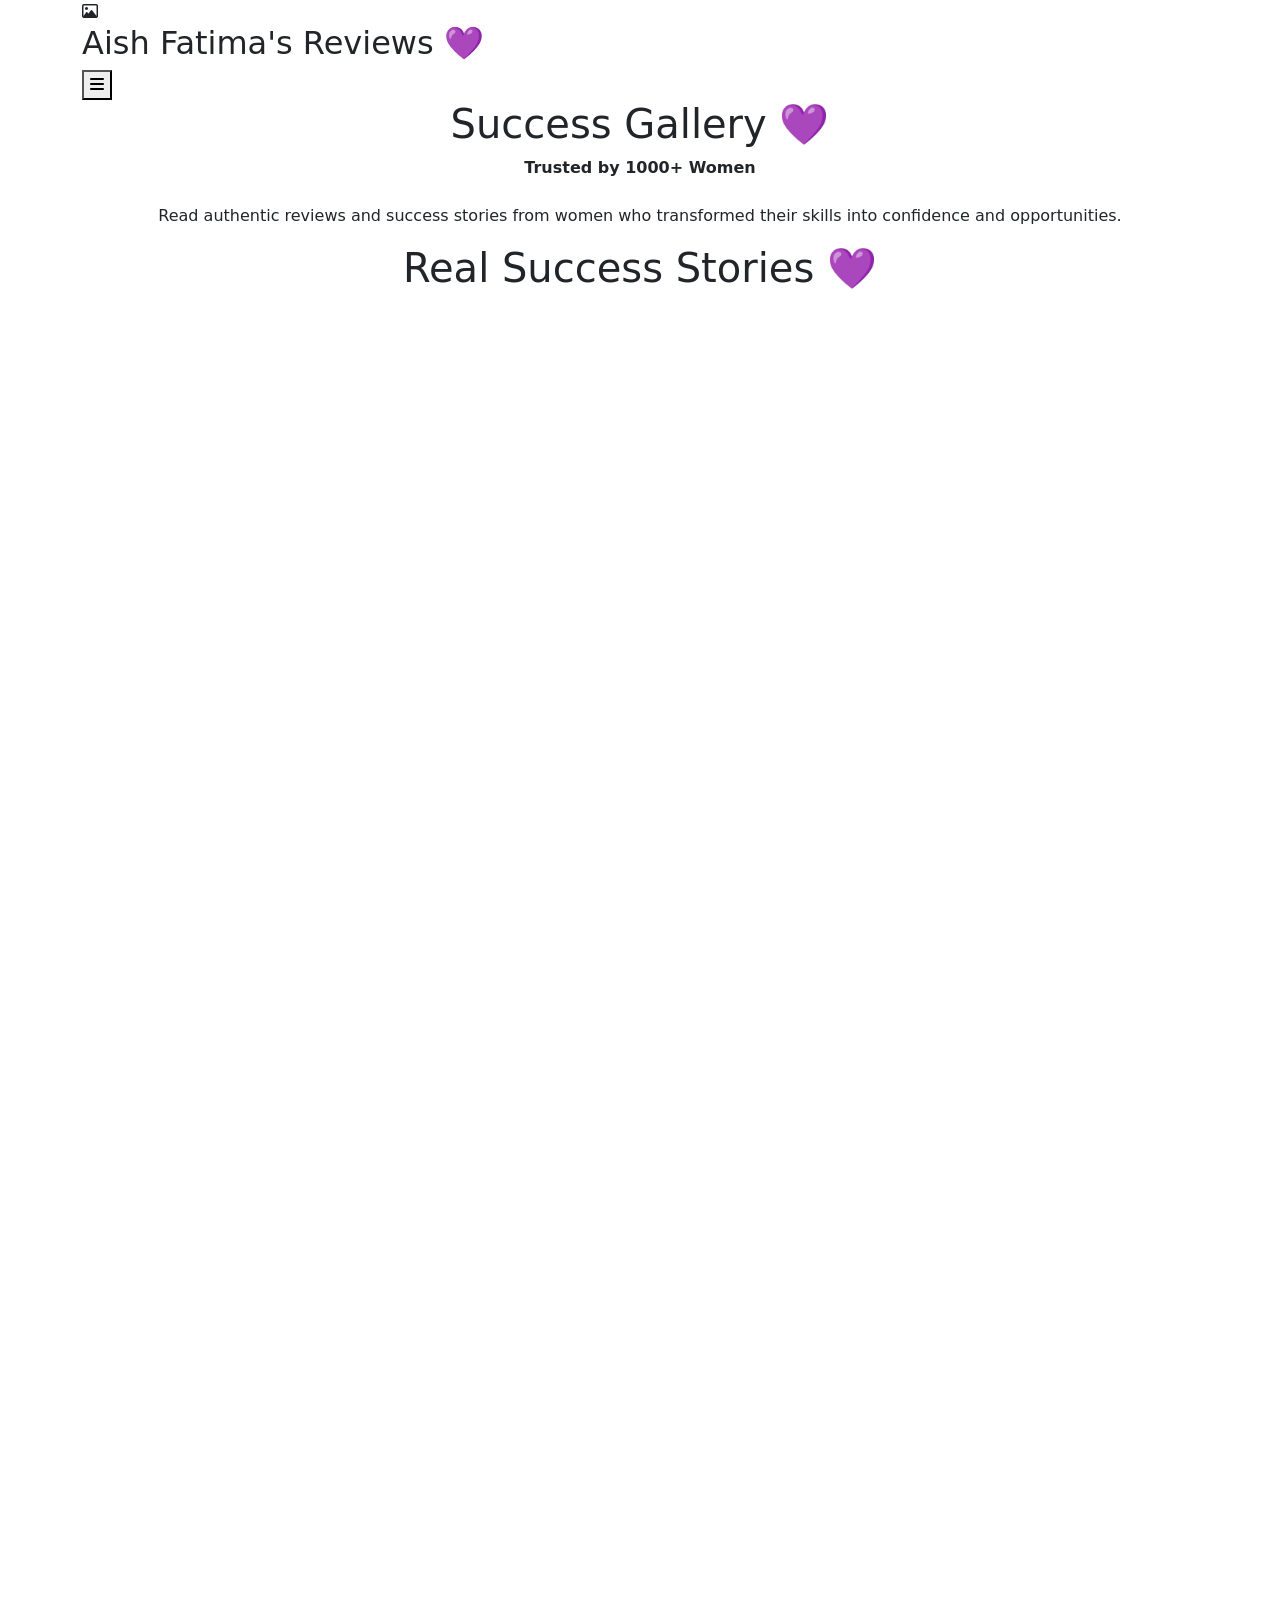
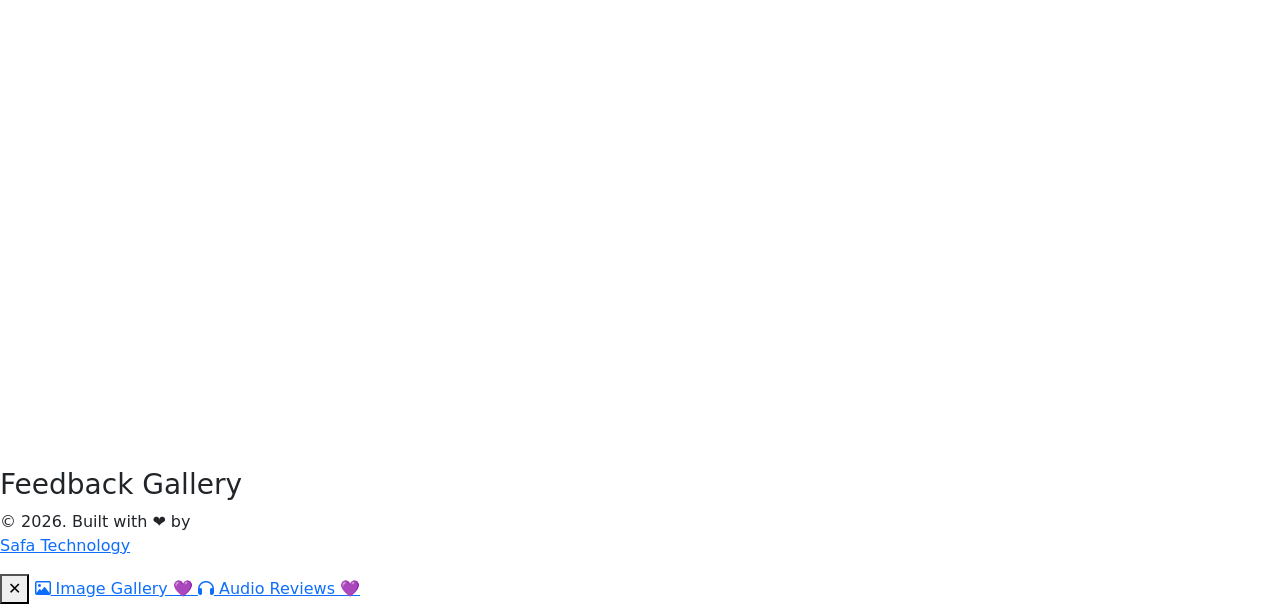
==== index.html @ 88685d84 "Add files via upload" ====
<!DOCTYPE html>
<html lang="en">
<head>
<meta charset="UTF-8">
<meta name="viewport" content="width=device-width, initial-scale=1.0">

<title>Aish Fatima's Reviews</title>

<link href="https://cdn.jsdelivr.net/npm/bootstrap@5.3.3/dist/css/bootstrap.min.css" rel="stylesheet">
<link rel="stylesheet" href="css/style.css">

<link rel="stylesheet"
href="https://cdnjs.cloudflare.com/ajax/libs/font-awesome/6.5.1/css/all.min.css">
</head>

<body>


<!-- Header -->
<nav class="navbar-custom">
    <div class="container">
        <div class="header-wrapper">

            <div class="logo-area">
                <div class="logo-icon">
                    <i class="fa-regular fa-image"></i>
                </div>

                <h2>
                    <span>Aish Fatima's</span> Reviews 💜
                </h2>
            </div>

            <button class="menu-btn" onclick="openMenu()">
                <i class="fa-solid fa-bars"></i>
            </button>

        </div>
    </div>
</nav>

<!-- Hero -->

<section class="hero-section">

    <div class="overlay"></div>

    <!-- Floating Bubbles -->
    <div class="bubbles">
        <span></span><span></span><span></span><span></span><span></span>
    <span></span><span></span><span></span><span></span><span></span>
    <span></span><span></span><span></span><span></span><span></span>
    <span></span><span></span><span></span><span></span><span></span>
    </div>

    <div class="container text-center hero-content">

        <h1 class="animated-title">
            Success Gallery 💜
        </h1>

        <p class="animated-text">
            <b>Trusted by 1000+ Women</b><br><br>

Read authentic reviews and success stories from women who transformed their skills into confidence and opportunities.
        </p>

    </div>

</section>

<!-- Gallery -->

<section class="gallery-section">

    <div class="container">

        <center><b><h1>Real Success Stories 💜</h1></b></center><br><br>

      

        <div class="gallery-grid">

            <!-- Row 1 -->
            <div class="gallery-item"><img src="images/1.jpg" alt=""></div>
            <div class="gallery-item"><img src="images/2.jpg" alt=""></div>
            <div class="gallery-item"><img src="images/3.jpg" alt=""></div>
            <div class="gallery-item"><img src="images/4.jpg" alt=""></div>
            <div class="gallery-item"><img src="images/5.jpg" alt=""></div>

            <!-- Row 2 -->
            <div class="gallery-item"><img src="images/6.jpg" alt=""></div>
            <div class="gallery-item"><img src="images/7.jpg" alt=""></div>
            <div class="gallery-item"><img src="images/8.jpg" alt=""></div>
            <div class="gallery-item"><img src="images/9.jpg" alt=""></div>
            <div class="gallery-item"><img src="images/10.jpg" alt=""></div>

            <!-- Row 3 -->
            <div class="gallery-item"><img src="images/11.jpg" alt=""></div>
            <div class="gallery-item"><img src="images/12.jpg" alt=""></div>
            <div class="gallery-item"><img src="images/13.jpg" alt=""></div>
            <div class="gallery-item"><img src="images/14.jpg" alt=""></div>
            <div class="gallery-item"><img src="images/15.jpg" alt=""></div>
			
			<!-- Row 4 -->
            <div class="gallery-item"><img src="images/16.jpg" alt=""></div>
            <div class="gallery-item"><img src="images/17.jpg" alt=""></div>
            <div class="gallery-item"><img src="images/18.jpg" alt=""></div>
            <div class="gallery-item"><img src="images/19.jpg" alt=""></div>
            <div class="gallery-item"><img src="images/20.jpg" alt=""></div>
			
			<!-- Row 5 -->
            <div class="gallery-item"><img src="images/21.jpg" alt=""></div>
            <div class="gallery-item"><img src="images/22.jpg" alt=""></div>
            <div class="gallery-item"><img src="images/23.jpg" alt=""></div>
            <div class="gallery-item"><img src="images/24.jpg" alt=""></div>
            <div class="gallery-item"><img src="images/25.jpg" alt=""></div>
			
			<!-- Row 6 -->
            <div class="gallery-item"><img src="images/26.jpg" alt=""></div>
            <div class="gallery-item"><img src="images/27.jpg" alt=""></div>
            <div class="gallery-item"><img src="images/28.jpg" alt=""></div>
            <div class="gallery-item"><img src="images/29.jpg" alt=""></div>
            <div class="gallery-item"><img src="images/30.jpg" alt=""></div>
			
			<!-- Row 7 -->
            <div class="gallery-item"><img src="images/31.jpg" alt=""></div>
            <div class="gallery-item"><img src="images/32.jpg" alt=""></div>
            <div class="gallery-item"><img src="images/33.jpg" alt=""></div>
            <div class="gallery-item"><img src="images/34.jpg" alt=""></div>
            <div class="gallery-item"><img src="images/35.jpg" alt=""></div>
			
			<!-- Row 8 -->
            <div class="gallery-item"><img src="images/36.jpg" alt=""></div>
            <div class="gallery-item"><img src="images/37.jpg" alt=""></div>
            <div class="gallery-item"><img src="images/38.jpg" alt=""></div>
            <div class="gallery-item"><img src="images/39.jpg" alt=""></div>
            <div class="gallery-item"><img src="images/40.jpg" alt=""></div>
			
			<!-- Row 9 -->
            <div class="gallery-item"><img src="images/41.jpg" alt=""></div>
            <div class="gallery-item"><img src="images/42.jpg" alt=""></div>
            <div class="gallery-item"><img src="images/43.jpg" alt=""></div>
            <div class="gallery-item"><img src="images/44.jpg" alt=""></div>
            <div class="gallery-item"><img src="images/45.jpg" alt=""></div>
			
			<!-- Row 10 -->
            <div class="gallery-item"><img src="images/46.jpg" alt=""></div>
            <div class="gallery-item"><img src="images/47.jpg" alt=""></div>
            <div class="gallery-item"><img src="images/48.jpg" alt=""></div>
            <div class="gallery-item"><img src="images/49.jpg" alt=""></div>
            <div class="gallery-item"><img src="images/50.jpg" alt=""></div>
			
			<!-- Row 11 -->
<div class="gallery-item"><img src="images/51.jpg" alt=""></div>
<div class="gallery-item"><img src="images/52.jpg" alt=""></div>
<div class="gallery-item"><img src="images/53.jpg" alt=""></div>
<div class="gallery-item"><img src="images/54.jpg" alt=""></div>
<div class="gallery-item"><img src="images/55.jpg" alt=""></div>

<!-- Row 12 -->
<div class="gallery-item"><img src="images/56.jpg" alt=""></div>
<div class="gallery-item"><img src="images/57.jpg" alt=""></div>
<div class="gallery-item"><img src="images/58.jpg" alt=""></div>
<div class="gallery-item"><img src="images/59.jpg" alt=""></div>
<div class="gallery-item"><img src="images/60.jpg" alt=""></div>

<!-- Row 13 -->
<div class="gallery-item"><img src="images/61.jpg" alt=""></div>
<div class="gallery-item"><img src="images/62.jpg" alt=""></div>
<div class="gallery-item"><img src="images/63.jpg" alt=""></div>
<div class="gallery-item"><img src="images/64.jpg" alt=""></div>
<div class="gallery-item"><img src="images/65.jpg" alt=""></div>
<!-- Row 14 -->
<div class="gallery-item"><img src="images/66.jpg" alt=""></div>
<div class="gallery-item"><img src="images/67.jpg" alt=""></div>
<div class="gallery-item"><img src="images/68.jpg" alt=""></div>
<div class="gallery-item"><img src="images/69.jpg" alt=""></div>
<div class="gallery-item"><img src="images/70.jpg" alt=""></div>

<!-- Row 15 -->
<div class="gallery-item"><img src="images/71.jpg" alt=""></div>
<div class="gallery-item"><img src="images/72.jpg" alt=""></div>
<div class="gallery-item"><img src="images/73.jpg" alt=""></div>
<div class="gallery-item"><img src="images/74.jpg" alt=""></div>
<div class="gallery-item"><img src="images/75.jpg" alt=""></div>

<!-- Row 16 -->
<div class="gallery-item"><img src="images/76.jpg" alt=""></div>
<div class="gallery-item"><img src="images/77.jpg" alt=""></div>
<div class="gallery-item"><img src="images/78.jpg" alt=""></div>
<div class="gallery-item"><img src="images/79.jpg" alt=""></div>
<div class="gallery-item"><img src="images/80.jpg" alt=""></div>

<!-- Row 17 -->
<div class="gallery-item"><img src="images/81.jpg" alt=""></div>
<div class="gallery-item"><img src="images/82.jpg" alt=""></div>
<div class="gallery-item"><img src="images/83.jpg" alt=""></div>
<div class="gallery-item"><img src="images/84.jpg" alt=""></div>
<div class="gallery-item"><img src="images/85.jpg" alt=""></div>

<!-- Row 18 -->
<div class="gallery-item"><img src="images/86.jpg" alt=""></div>
<div class="gallery-item"><img src="images/87.jpg" alt=""></div>
<div class="gallery-item"><img src="images/88.jpg" alt=""></div>
<div class="gallery-item"><img src="images/89.jpg" alt=""></div>
<div class="gallery-item"><img src="images/90.jpg" alt=""></div>

<!-- Row 19 -->
<div class="gallery-item"><img src="images/91.jpg" alt=""></div>
<div class="gallery-item"><img src="images/92.jpg" alt=""></div>
<div class="gallery-item"><img src="images/93.jpg" alt=""></div>
<div class="gallery-item"><img src="images/94.jpg" alt=""></div>
<div class="gallery-item"><img src="images/95.jpg" alt=""></div>

<!-- Row 20 -->
<div class="gallery-item"><img src="images/96.jpg" alt=""></div>
<div class="gallery-item"><img src="images/97.jpg" alt=""></div>
<div class="gallery-item"><img src="images/98.jpg" alt=""></div>
<div class="gallery-item"><img src="images/99.jpg" alt=""></div>
<div class="gallery-item"><img src="images/100.jpg" alt=""></div>
<!-- Row 21 -->
<div class="gallery-item"><img src="images/101.jpg" alt=""></div>
<div class="gallery-item"><img src="images/102.jpg" alt=""></div>
<div class="gallery-item"><img src="images/103.jpg" alt=""></div>
<div class="gallery-item"><img src="images/104.jpg" alt=""></div>
<div class="gallery-item"><img src="images/105.jpg" alt=""></div>

<!-- Row 22 -->
<div class="gallery-item"><img src="images/106.jpg" alt=""></div>
<div class="gallery-item"><img src="images/107.jpg" alt=""></div>
<div class="gallery-item"><img src="images/108.jpg" alt=""></div>
<div class="gallery-item"><img src="images/109.jpg" alt=""></div>
<div class="gallery-item"><img src="images/110.jpg" alt=""></div>

<!-- Row 23 -->
<div class="gallery-item"><img src="images/111.jpg" alt=""></div>
<div class="gallery-item"><img src="images/112.jpg" alt=""></div>
<div class="gallery-item"><img src="images/113.jpg" alt=""></div>
<div class="gallery-item"><img src="images/114.jpg" alt=""></div>
<div class="gallery-item"><img src="images/115.jpg" alt=""></div>

<!-- Row 24 -->
<div class="gallery-item"><img src="images/116.jpg" alt=""></div>
<div class="gallery-item"><img src="images/117.jpg" alt=""></div>
<div class="gallery-item"><img src="images/118.jpg" alt=""></div>
<div class="gallery-item"><img src="images/119.jpg" alt=""></div>
<div class="gallery-item"><img src="images/120.jpg" alt=""></div>

<!-- Row 25 -->
<div class="gallery-item"><img src="images/121.jpg" alt=""></div>
<div class="gallery-item"><img src="images/122.jpg" alt=""></div>
<div class="gallery-item"><img src="images/123.jpg" alt=""></div>
<div class="gallery-item"><img src="images/124.jpg" alt=""></div>
<div class="gallery-item"><img src="images/125.jpg" alt=""></div>

<!-- Row 26 -->
<div class="gallery-item"><img src="images/126.jpg" alt=""></div>
<div class="gallery-item"><img src="images/127.jpg" alt=""></div>
<div class="gallery-item"><img src="images/128.jpg" alt=""></div>
<div class="gallery-item"><img src="images/129.jpg" alt=""></div>
<div class="gallery-item"><img src="images/130.jpg" alt=""></div>

<!-- Row 27 -->
<div class="gallery-item"><img src="images/131.jpg" alt=""></div>
<div class="gallery-item"><img src="images/132.jpg" alt=""></div>
<div class="gallery-item"><img src="images/133.jpg" alt=""></div>
<div class="gallery-item"><img src="images/134.jpg" alt=""></div>
<div class="gallery-item"><img src="images/135.jpg" alt=""></div>

<!-- Row 28 -->
<div class="gallery-item"><img src="images/136.jpg" alt=""></div>
<div class="gallery-item"><img src="images/137.jpg" alt=""></div>
<div class="gallery-item"><img src="images/138.jpg" alt=""></div>
<div class="gallery-item"><img src="images/139.jpg" alt=""></div>
<div class="gallery-item"><img src="images/140.jpg" alt=""></div>

<!-- Row 29 -->
<div class="gallery-item"><img src="images/141.jpg" alt=""></div>
<div class="gallery-item"><img src="images/142.jpg" alt=""></div>
<div class="gallery-item"><img src="images/143.jpg" alt=""></div>
<div class="gallery-item"><img src="images/144.jpg" alt=""></div>
<div class="gallery-item"><img src="images/145.jpg" alt=""></div>

<!-- Row 30 -->
<div class="gallery-item"><img src="images/146.jpg" alt=""></div>
<div class="gallery-item"><img src="images/147.jpg" alt=""></div>
<div class="gallery-item"><img src="images/148.jpg" alt=""></div>
<div class="gallery-item"><img src="images/149.jpg" alt=""></div>
<div class="gallery-item"><img src="images/150.jpg" alt=""></div>
<!-- Row 31 -->
<div class="gallery-item"><img src="images/151.jpg" alt=""></div>
<div class="gallery-item"><img src="images/152.jpg" alt=""></div>
<div class="gallery-item"><img src="images/153.jpg" alt=""></div>
<div class="gallery-item"><img src="images/154.jpg" alt=""></div>
<div class="gallery-item"><img src="images/155.jpg" alt=""></div>

<!-- Row 32 -->
<div class="gallery-item"><img src="images/156.jpg" alt=""></div>
<div class="gallery-item"><img src="images/157.jpg" alt=""></div>
<div class="gallery-item"><img src="images/158.jpg" alt=""></div>
<div class="gallery-item"><img src="images/159.jpg" alt=""></div>
<div class="gallery-item"><img src="images/160.jpg" alt=""></div>

<!-- Row 33 -->
<div class="gallery-item"><img src="images/161.jpg" alt=""></div>
<div class="gallery-item"><img src="images/162.jpg" alt=""></div>
<div class="gallery-item"><img src="images/163.jpg" alt=""></div>
<div class="gallery-item"><img src="images/164.jpg" alt=""></div>
<div class="gallery-item"><img src="images/165.jpg" alt=""></div>

<!-- Row 34 -->
<div class="gallery-item"><img src="images/166.jpg" alt=""></div>
<div class="gallery-item"><img src="images/167.jpg" alt=""></div>
<div class="gallery-item"><img src="images/168.jpg" alt=""></div>
<div class="gallery-item"><img src="images/169.jpg" alt=""></div>
<div class="gallery-item"><img src="images/170.jpg" alt=""></div>

<!-- Row 35 -->
<div class="gallery-item"><img src="images/171.jpg" alt=""></div>
<div class="gallery-item"><img src="images/172.jpg" alt=""></div>
<div class="gallery-item"><img src="images/173.jpg" alt=""></div>
<div class="gallery-item"><img src="images/174.jpg" alt=""></div>
<div class="gallery-item"><img src="images/175.jpg" alt=""></div>

<!-- Row 36 -->
<div class="gallery-item"><img src="images/176.jpg" alt=""></div>
<div class="gallery-item"><img src="images/177.jpg" alt=""></div>
<div class="gallery-item"><img src="images/178.jpg" alt=""></div>
<div class="gallery-item"><img src="images/179.jpg" alt=""></div>
<div class="gallery-item"><img src="images/180.jpg" alt=""></div>

<!-- Row 37 -->
<div class="gallery-item"><img src="images/181.jpg" alt=""></div>
<div class="gallery-item"><img src="images/182.jpg" alt=""></div>
<div class="gallery-item"><img src="images/183.jpg" alt=""></div>
<div class="gallery-item"><img src="images/184.jpg" alt=""></div>
<div class="gallery-item"><img src="images/185.jpg" alt=""></div>

<!-- Row 38 -->
<div class="gallery-item"><img src="images/186.jpg" alt=""></div>
<div class="gallery-item"><img src="images/187.jpg" alt=""></div>
<div class="gallery-item"><img src="images/188.jpg" alt=""></div>
<div class="gallery-item"><img src="images/189.jpg" alt=""></div>
<div class="gallery-item"><img src="images/190.jpg" alt=""></div>

<!-- Row 39 -->
<div class="gallery-item"><img src="images/191.jpg" alt=""></div>
<div class="gallery-item"><img src="images/192.jpg" alt=""></div>
<div class="gallery-item"><img src="images/193.jpg" alt=""></div>
<div class="gallery-item"><img src="images/194.jpg" alt=""></div>
<div class="gallery-item"><img src="images/195.jpg" alt=""></div>

<!-- Row 40 -->
<div class="gallery-item"><img src="images/196.jpg" alt=""></div>
<div class="gallery-item"><img src="images/197.jpg" alt=""></div>
<div class="gallery-item"><img src="images/198.jpg" alt=""></div>
<div class="gallery-item"><img src="images/199.jpg" alt=""></div>
<div class="gallery-item"><img src="images/200.jpg" alt=""></div>
<!-- Row 41 -->
<div class="gallery-item"><img src="images/201.jpg" alt=""></div>
<div class="gallery-item"><img src="images/1.jpg" alt=""></div>
<div class="gallery-item"><img src="images/2.jpg" alt=""></div>
<div class="gallery-item"><img src="images/3.jpg" alt=""></div>
<div class="gallery-item"><img src="images/4.jpg" alt=""></div>

        </div>

    </div>

</section>

<footer class="footer">

<h3>
<span>Feedback</span> Gallery
</h3>

<p>
© 2026. Built with <span class="purple-heart">❤</span> by<br>
<a href="#">Safa Technology</a>
</p>

</footer>

<!-- Sidebar -->

<div class="sidebar" id="sidebar">

<button class="close-btn" onclick="closeMenu()">
✕
</button>

<a href="index.html">
<i class="fa-regular fa-image"></i>
Image Gallery 💜
</a>

<a href="audio-reviews.html">
<i class="fa-solid fa-headphones"></i>
Audio Reviews 💜
</a>

</div>

<script src="js/script.js"></script>

</body>
</html>
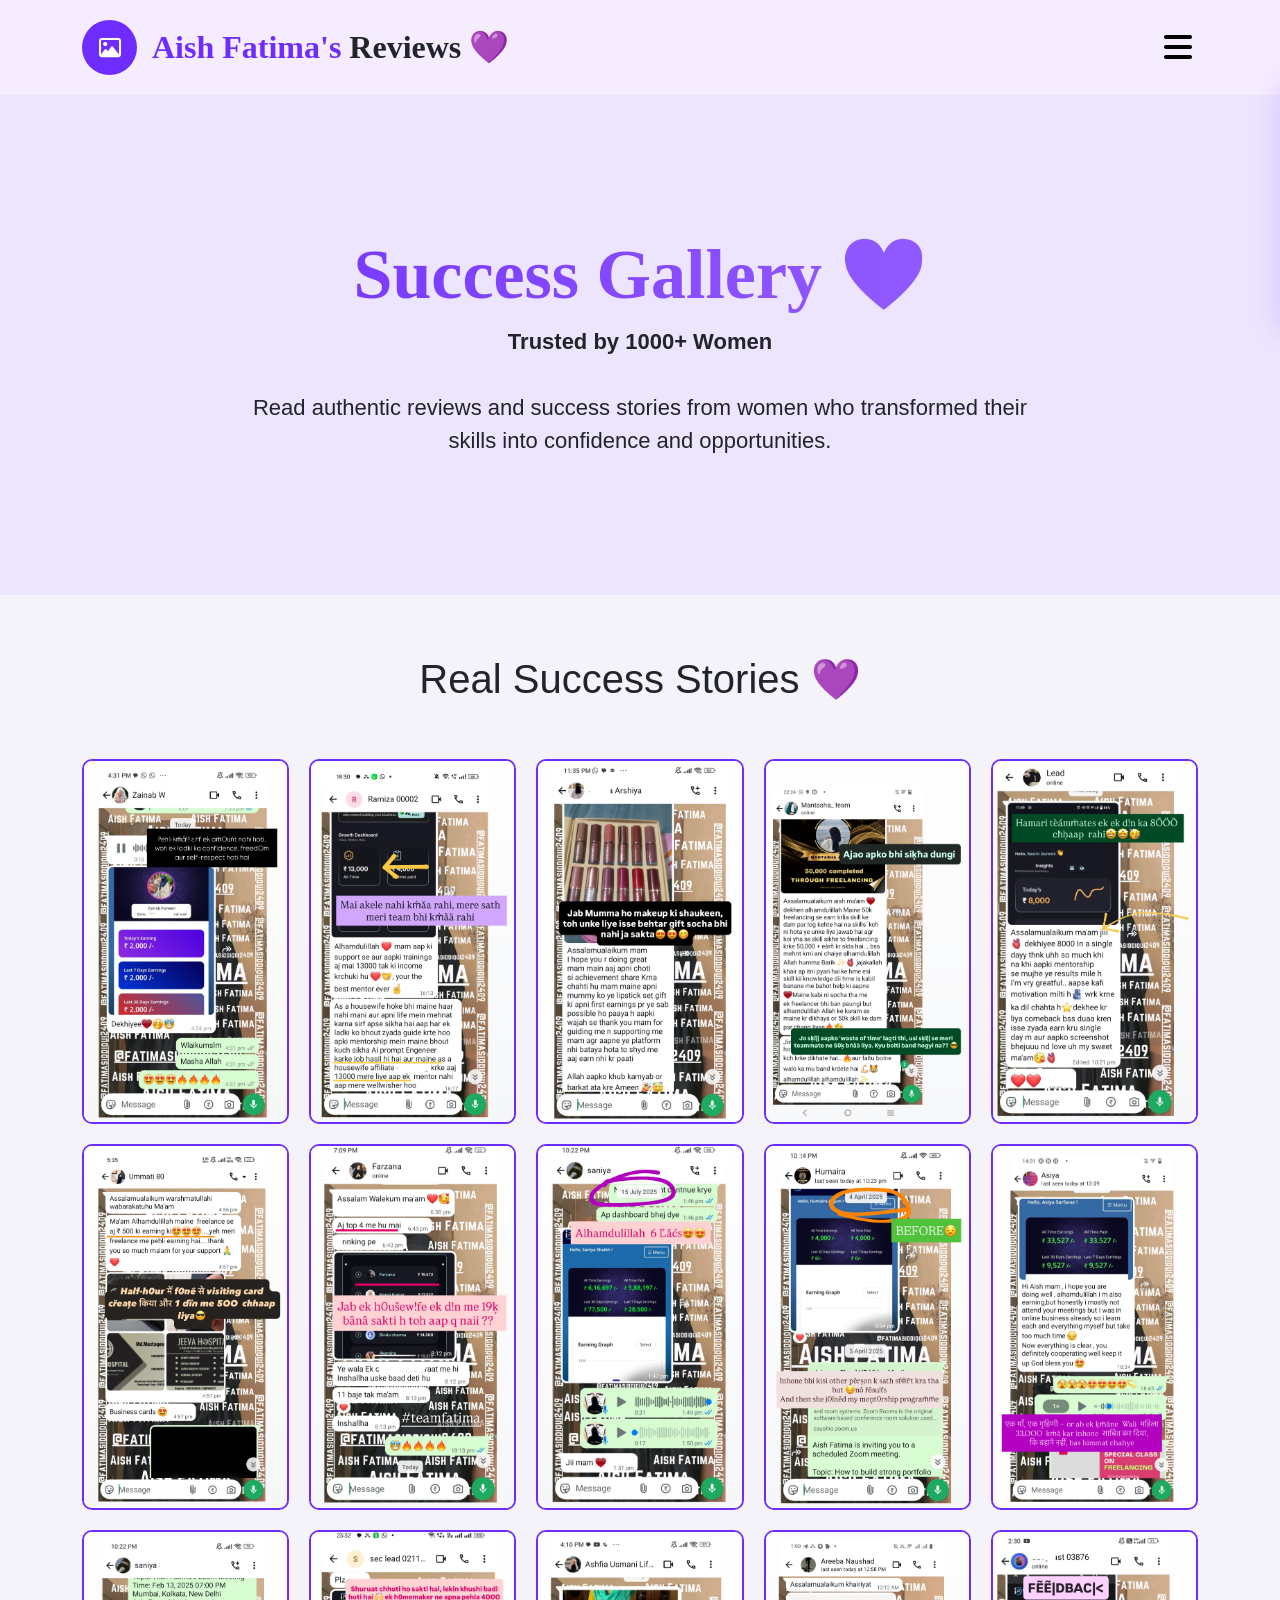
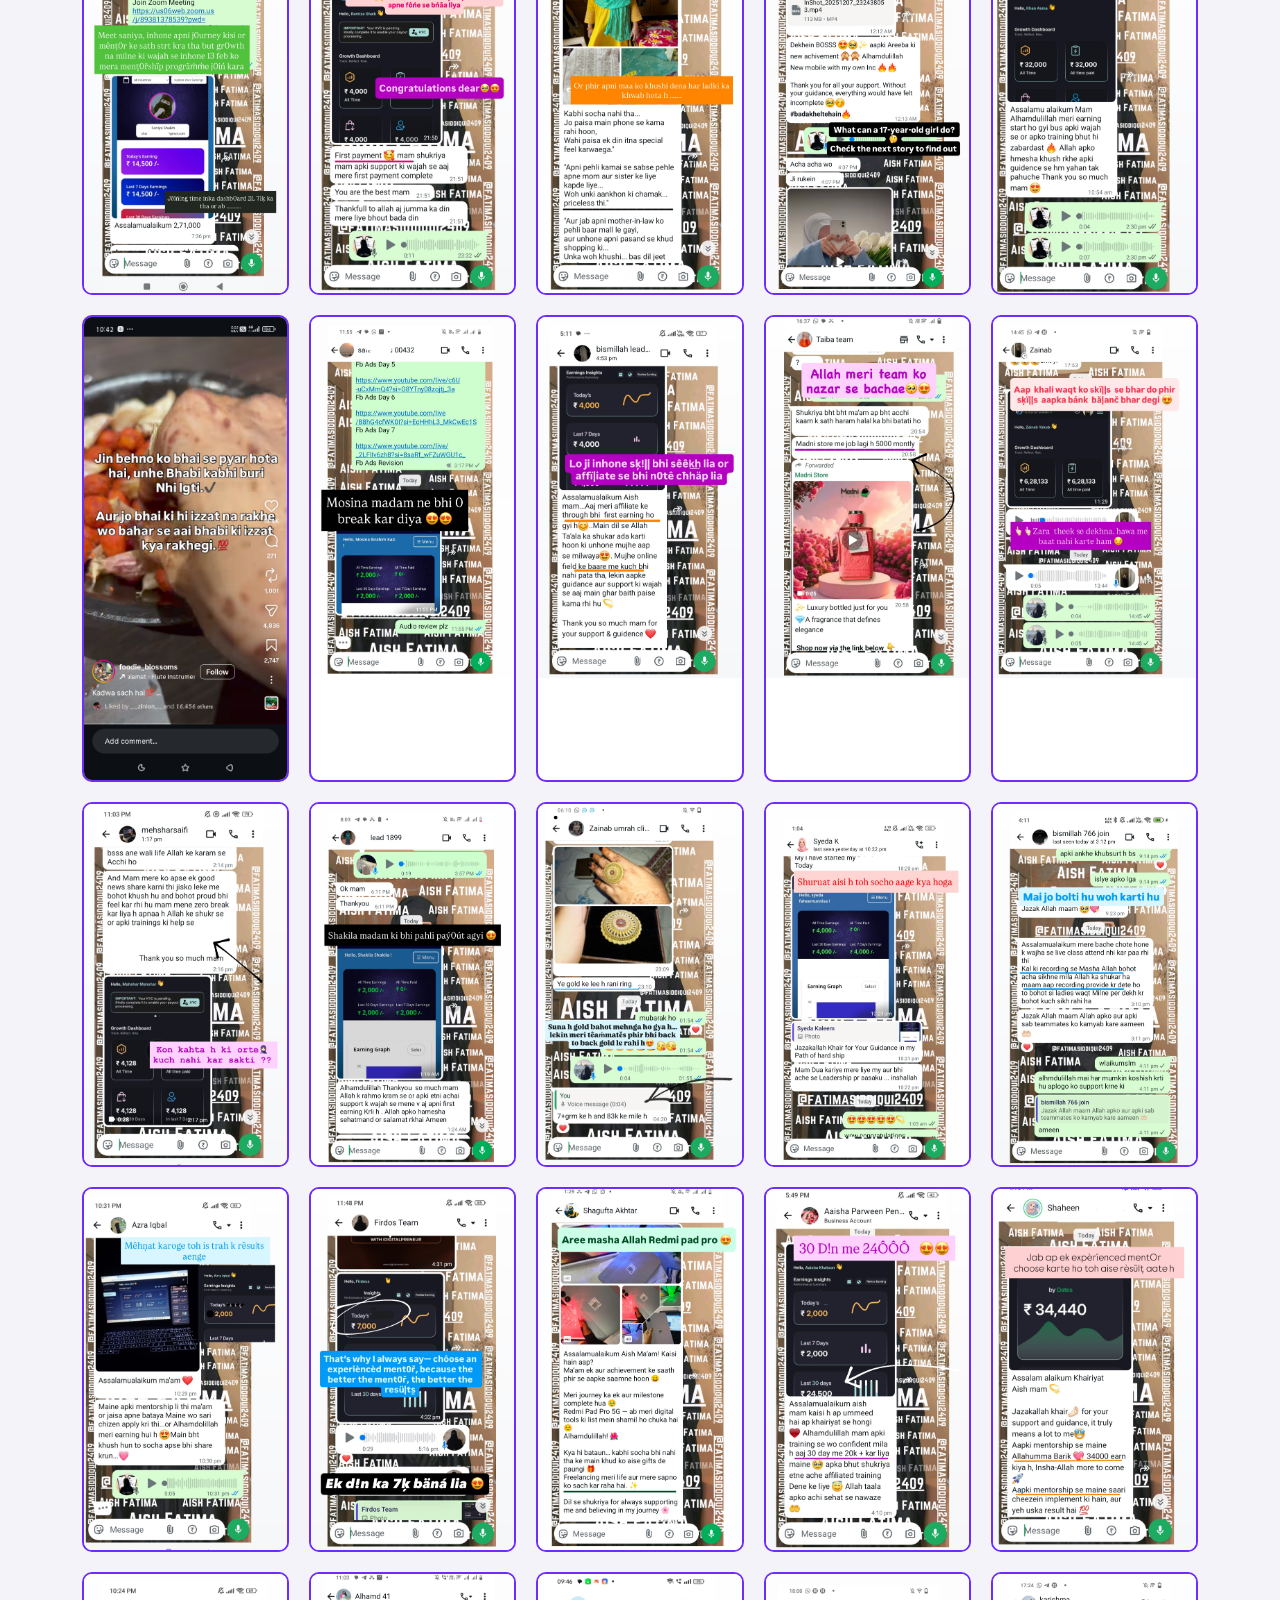
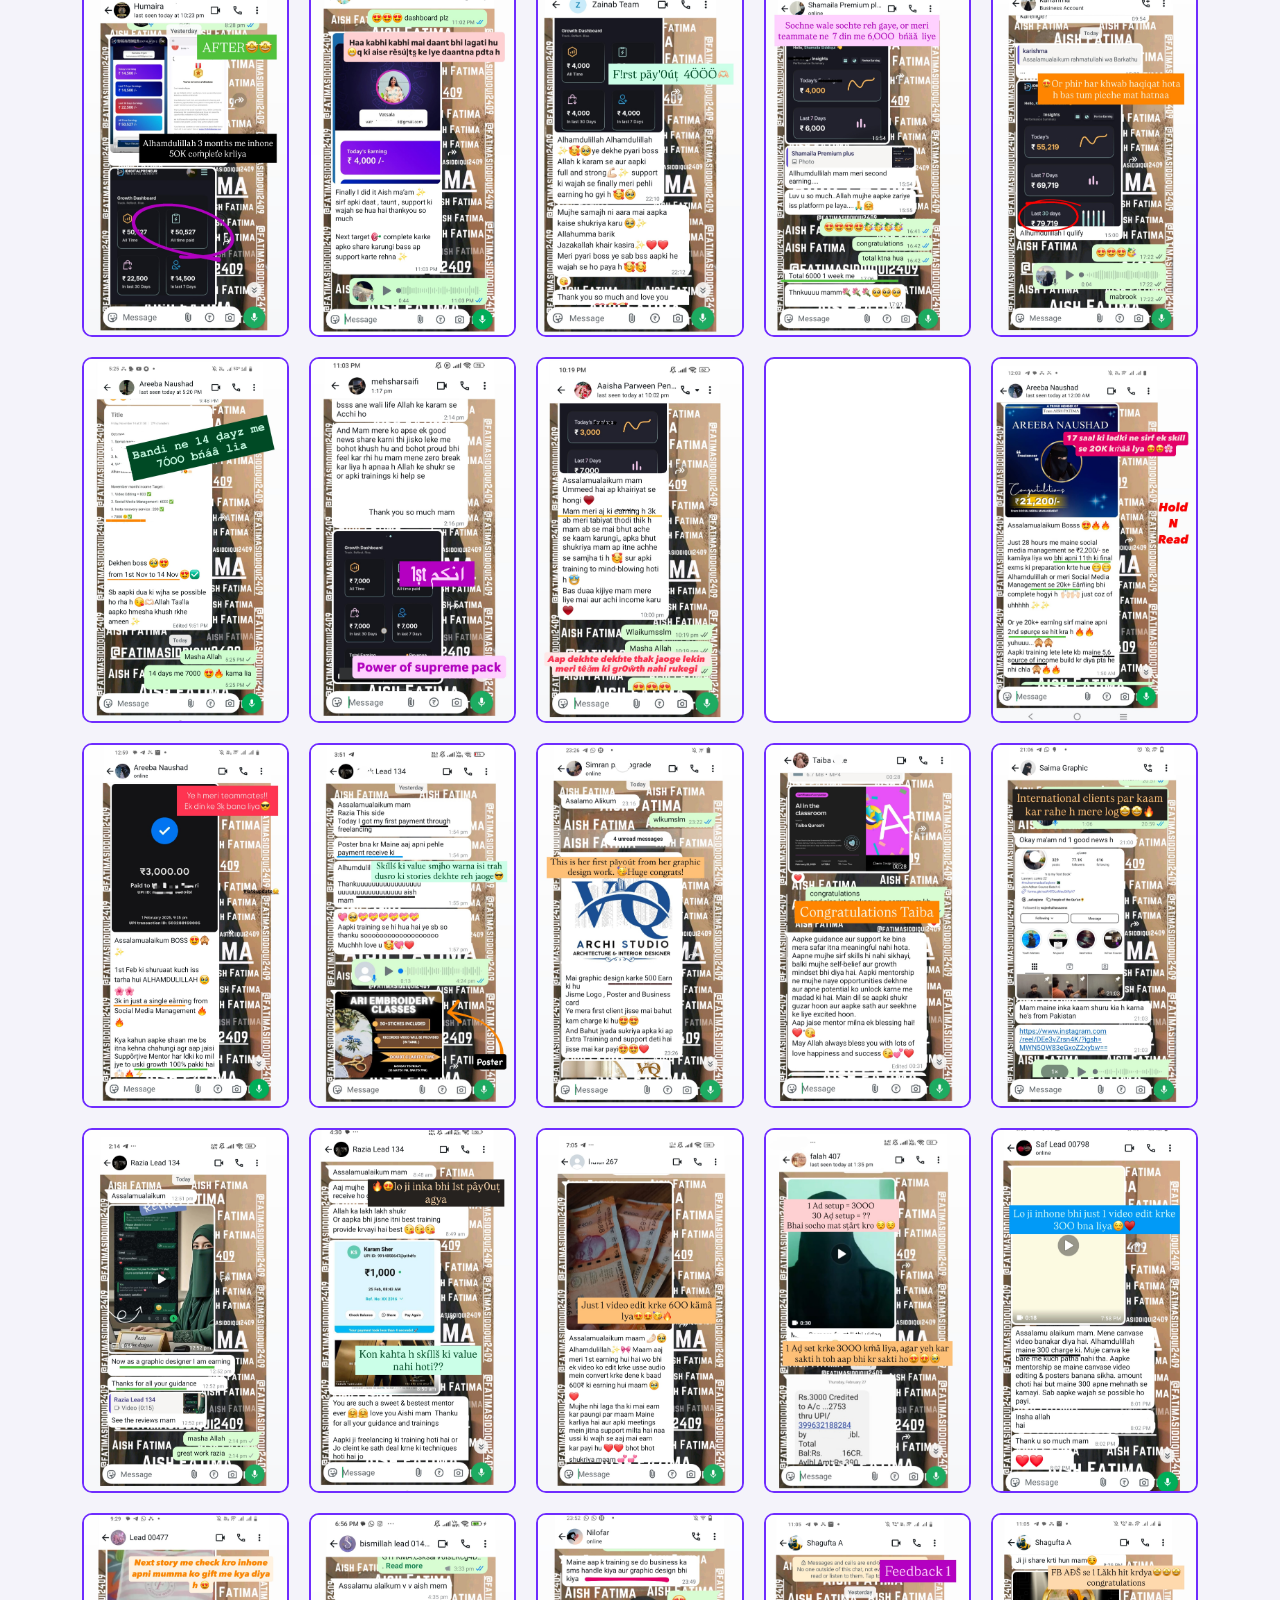
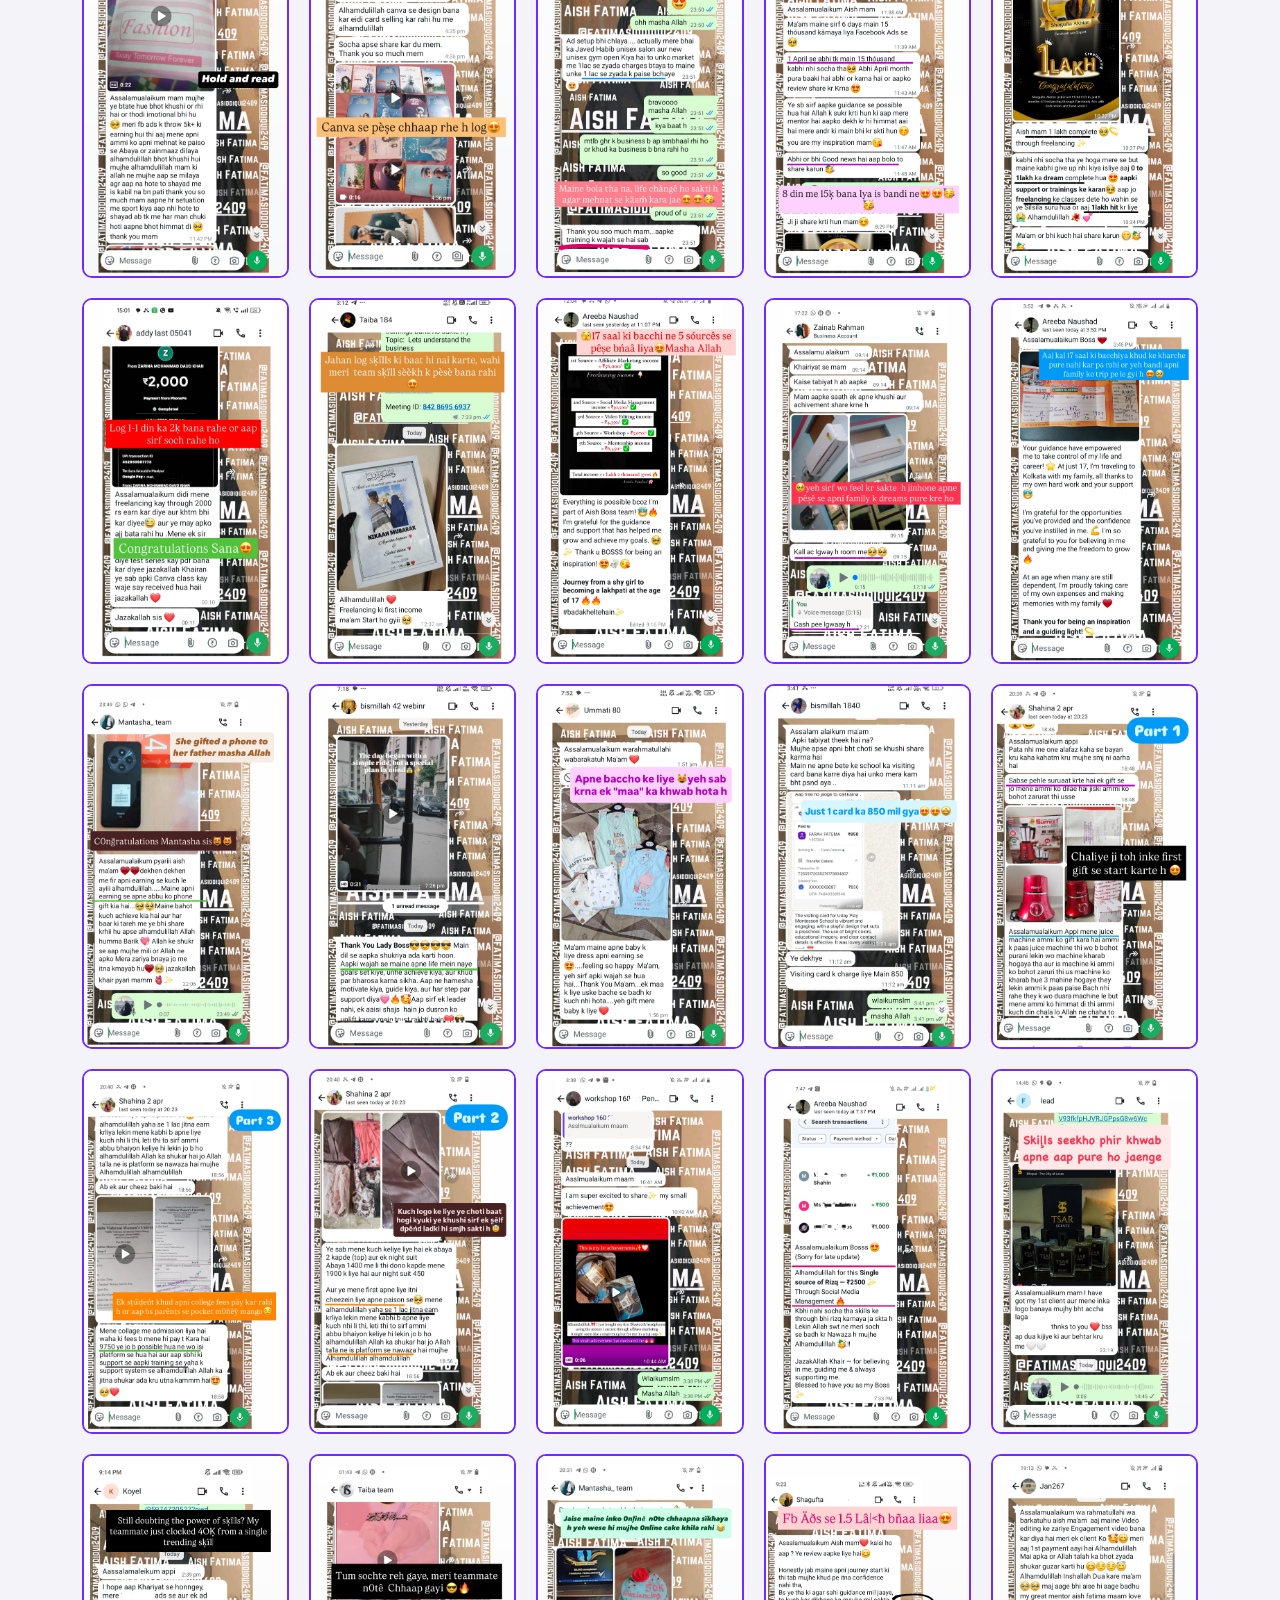
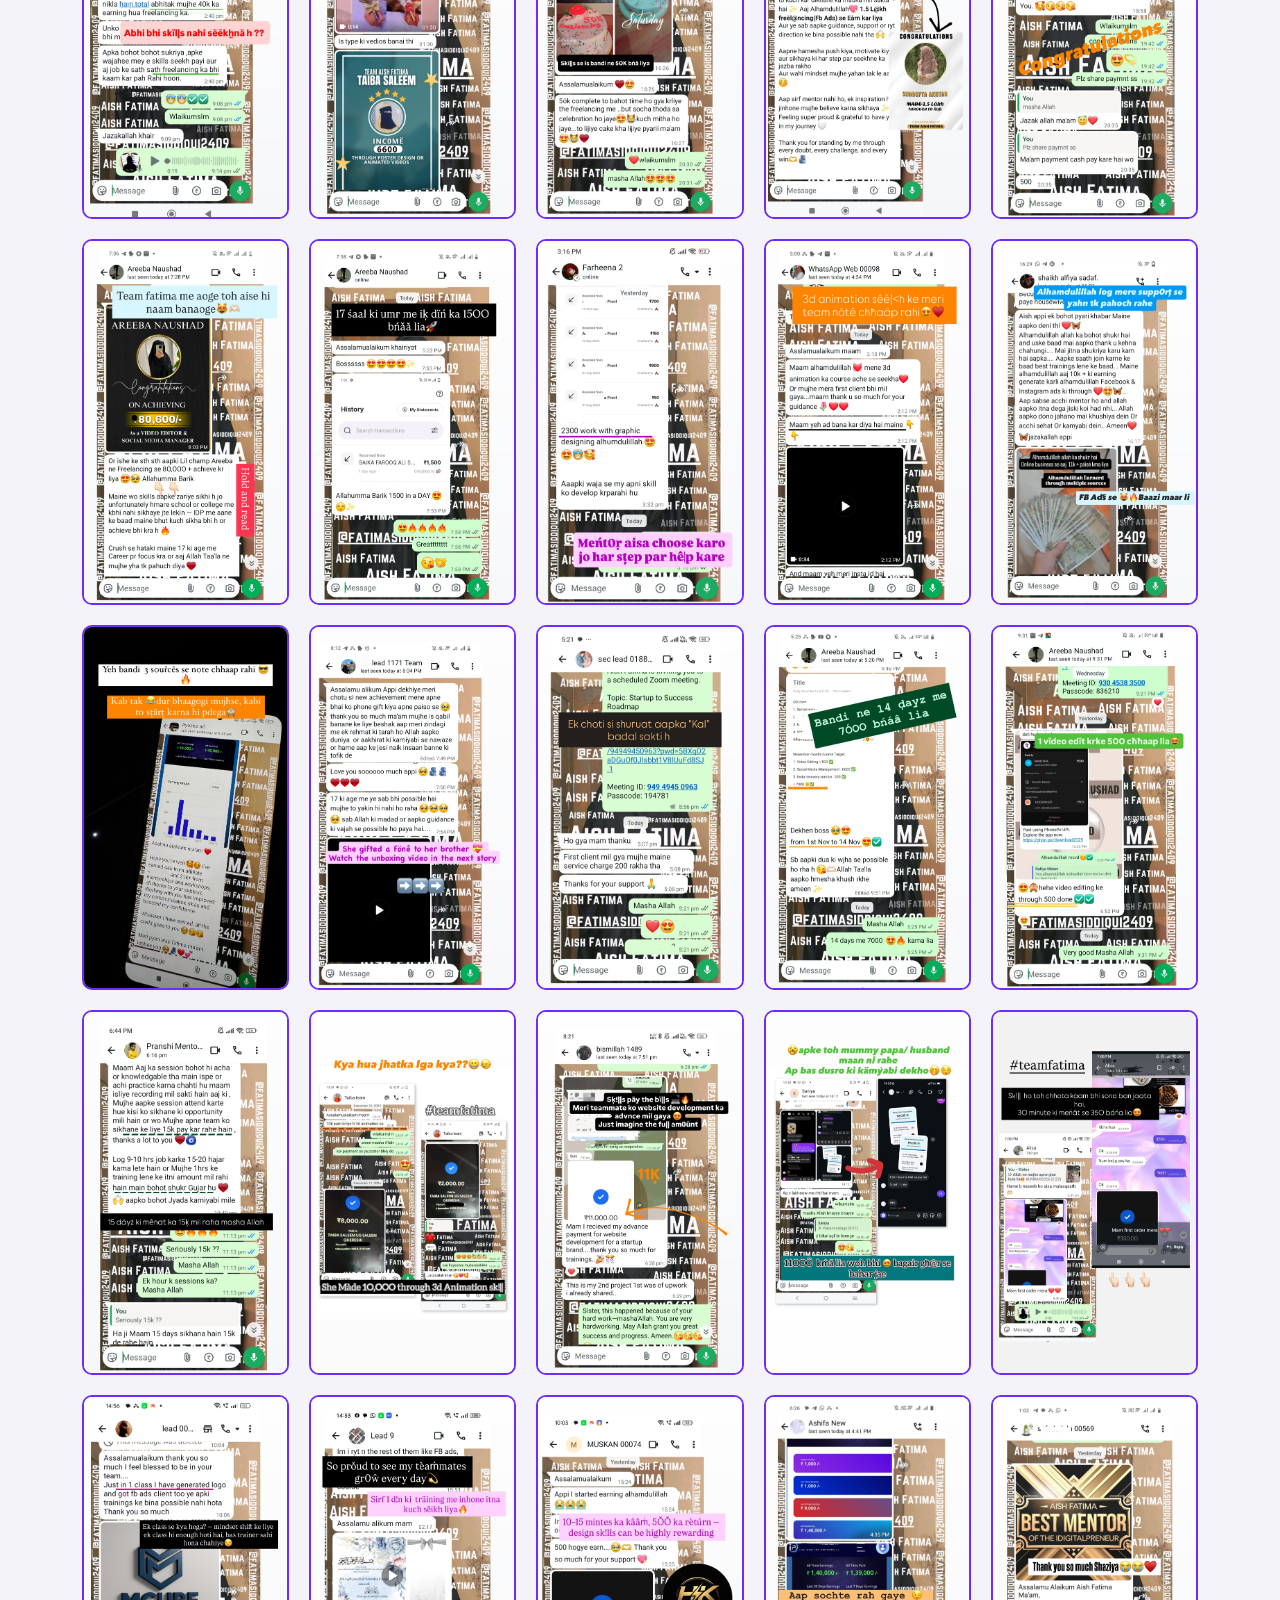
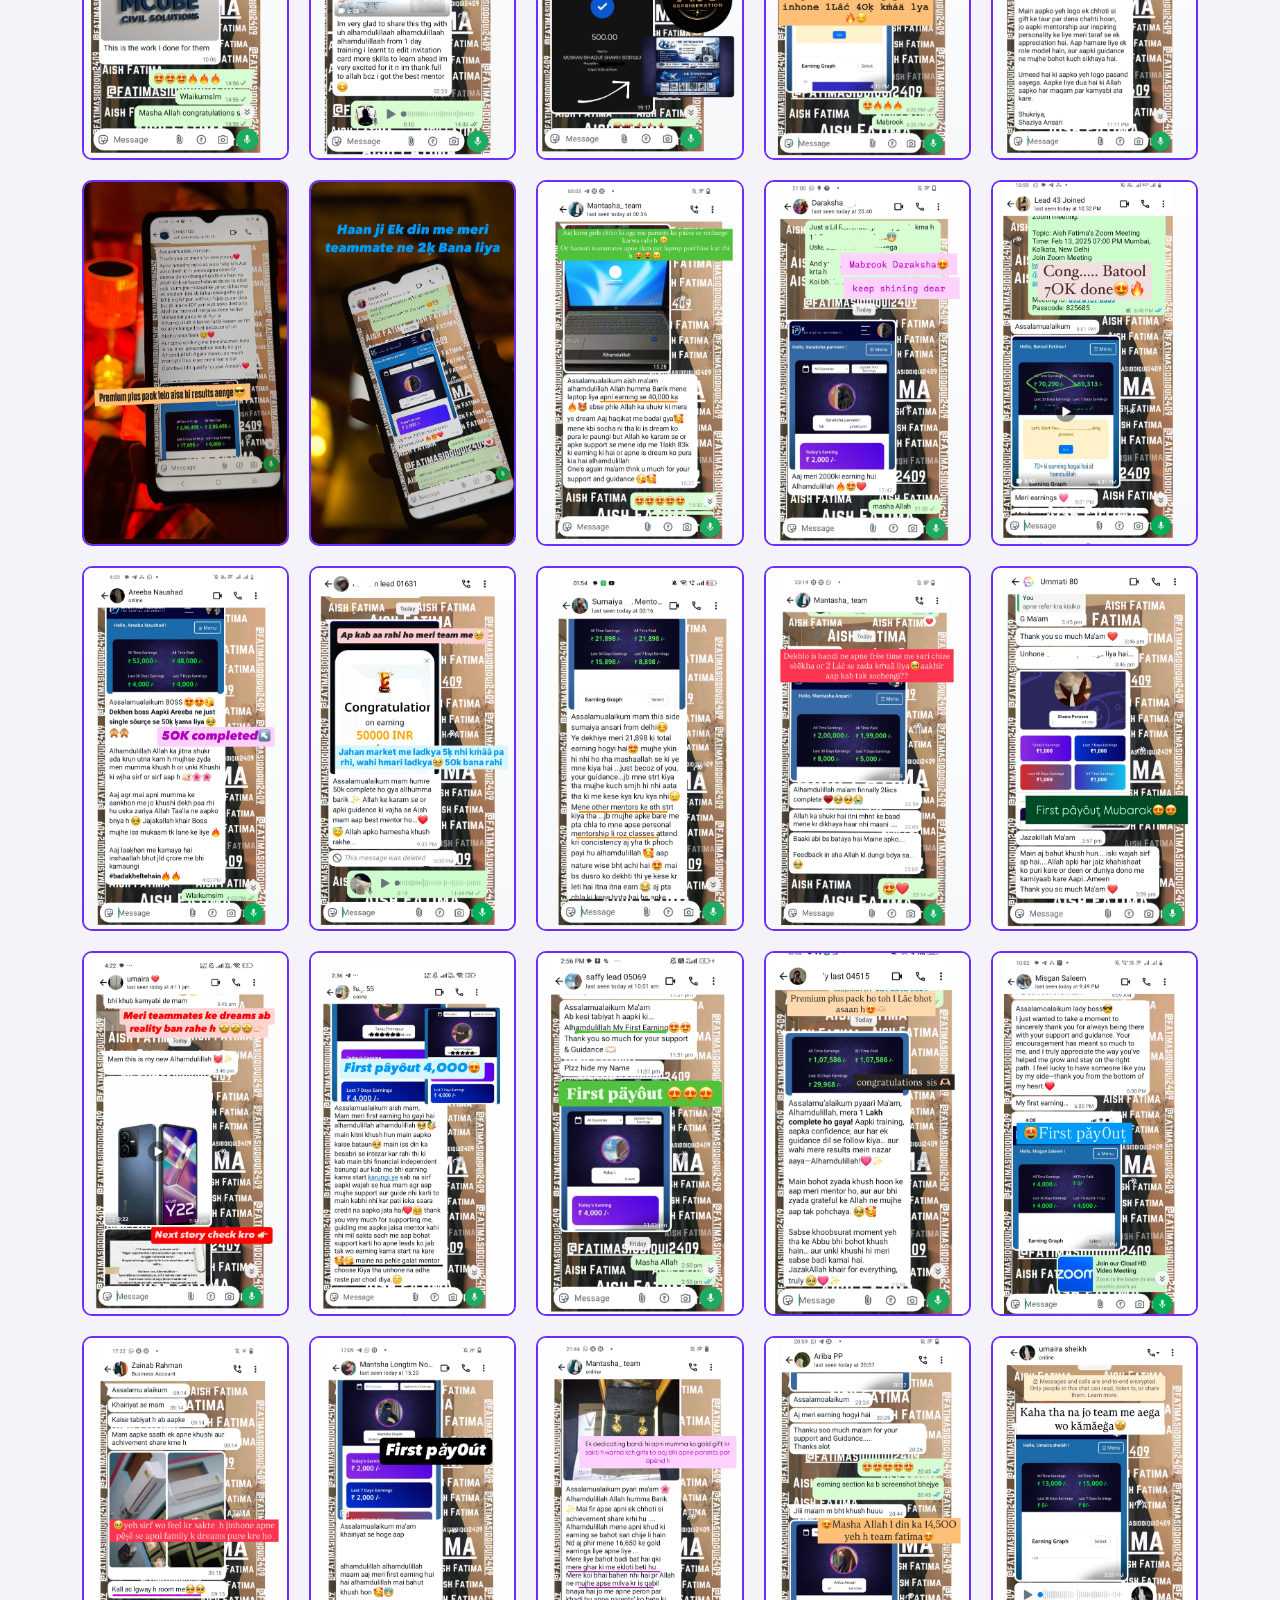
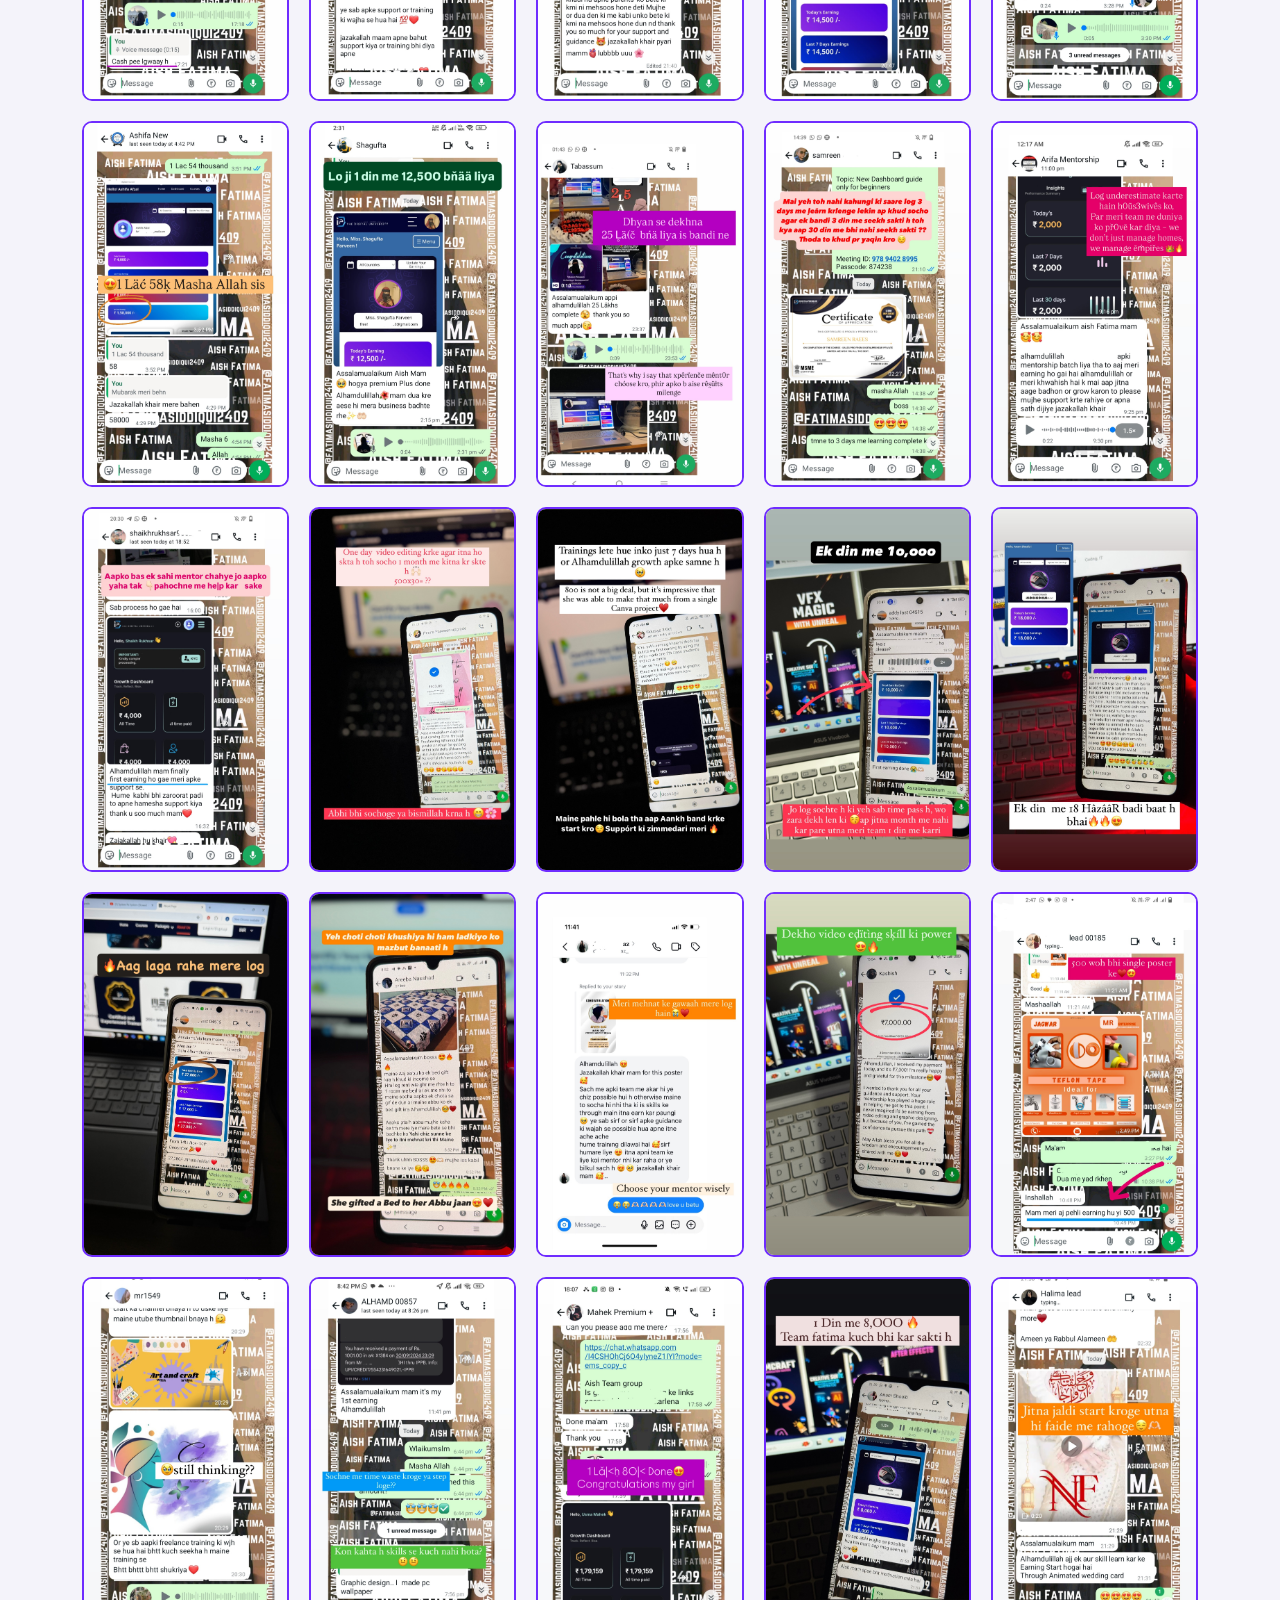
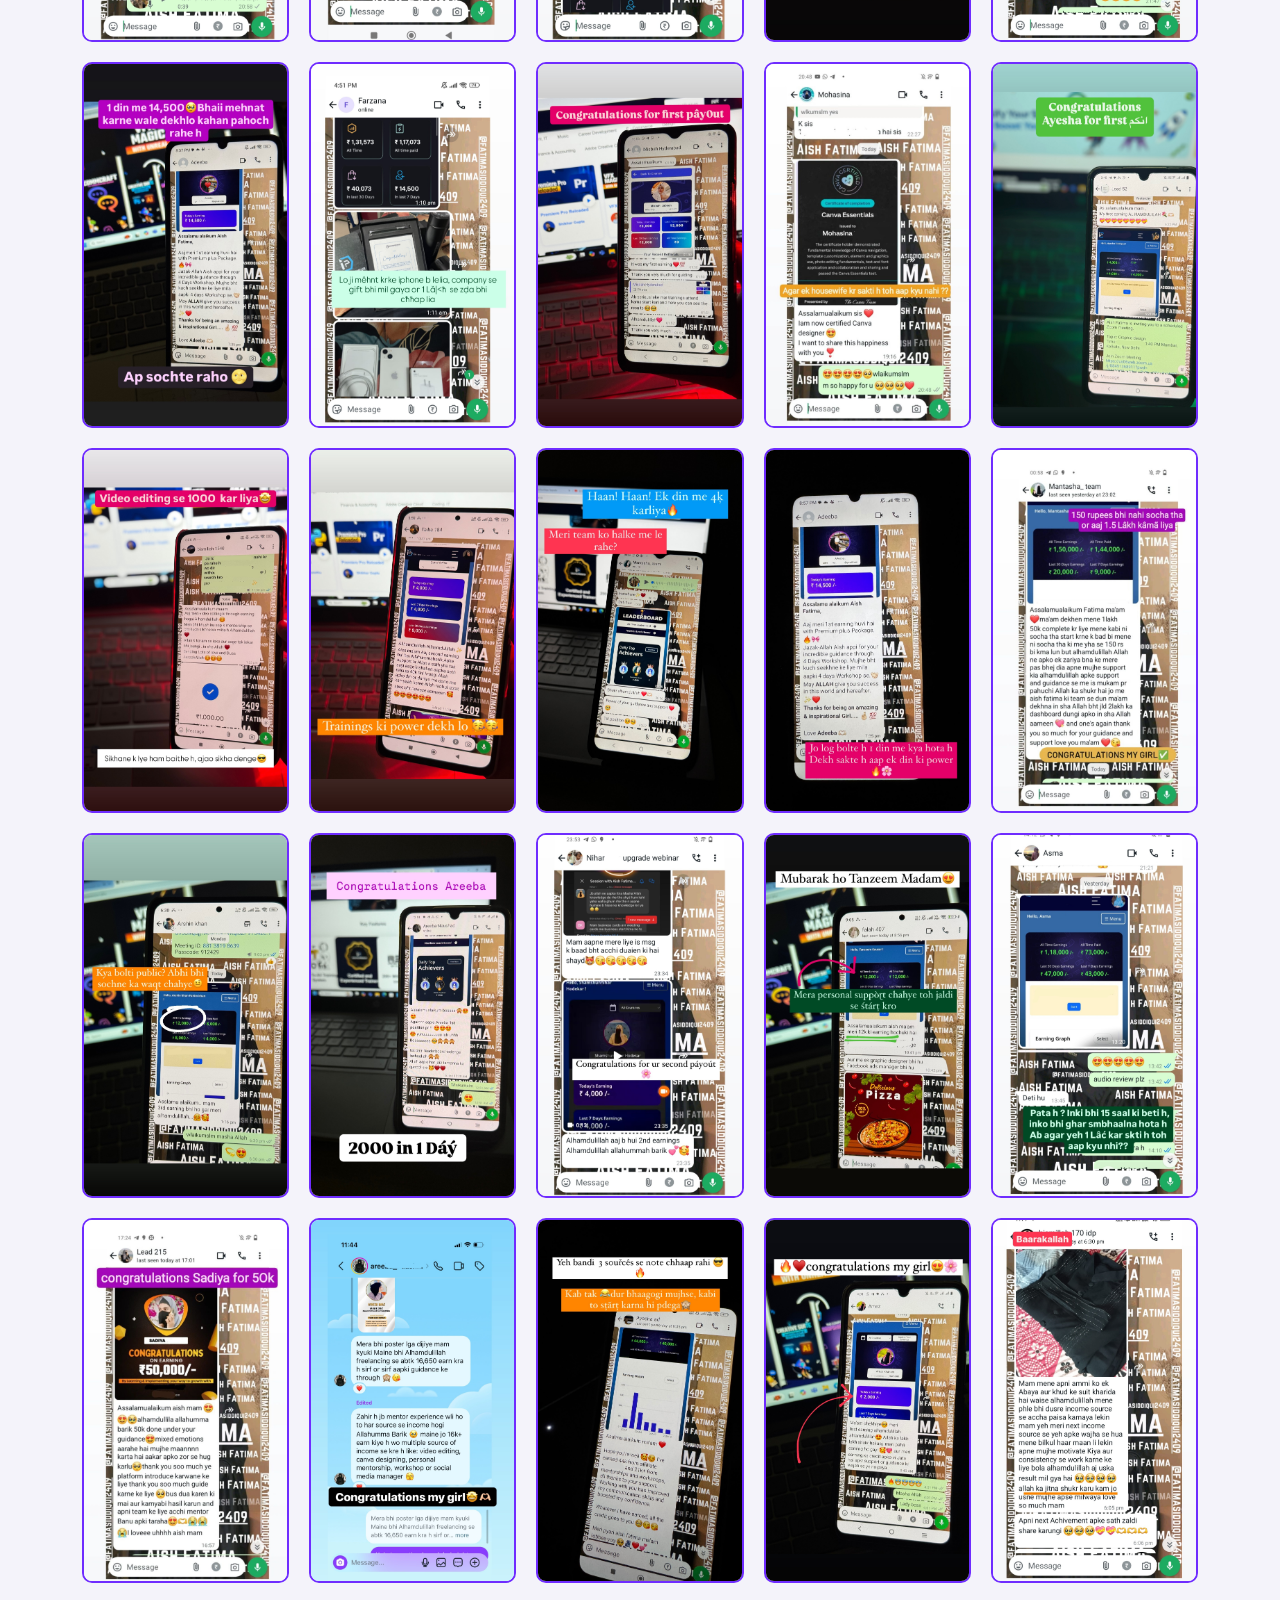
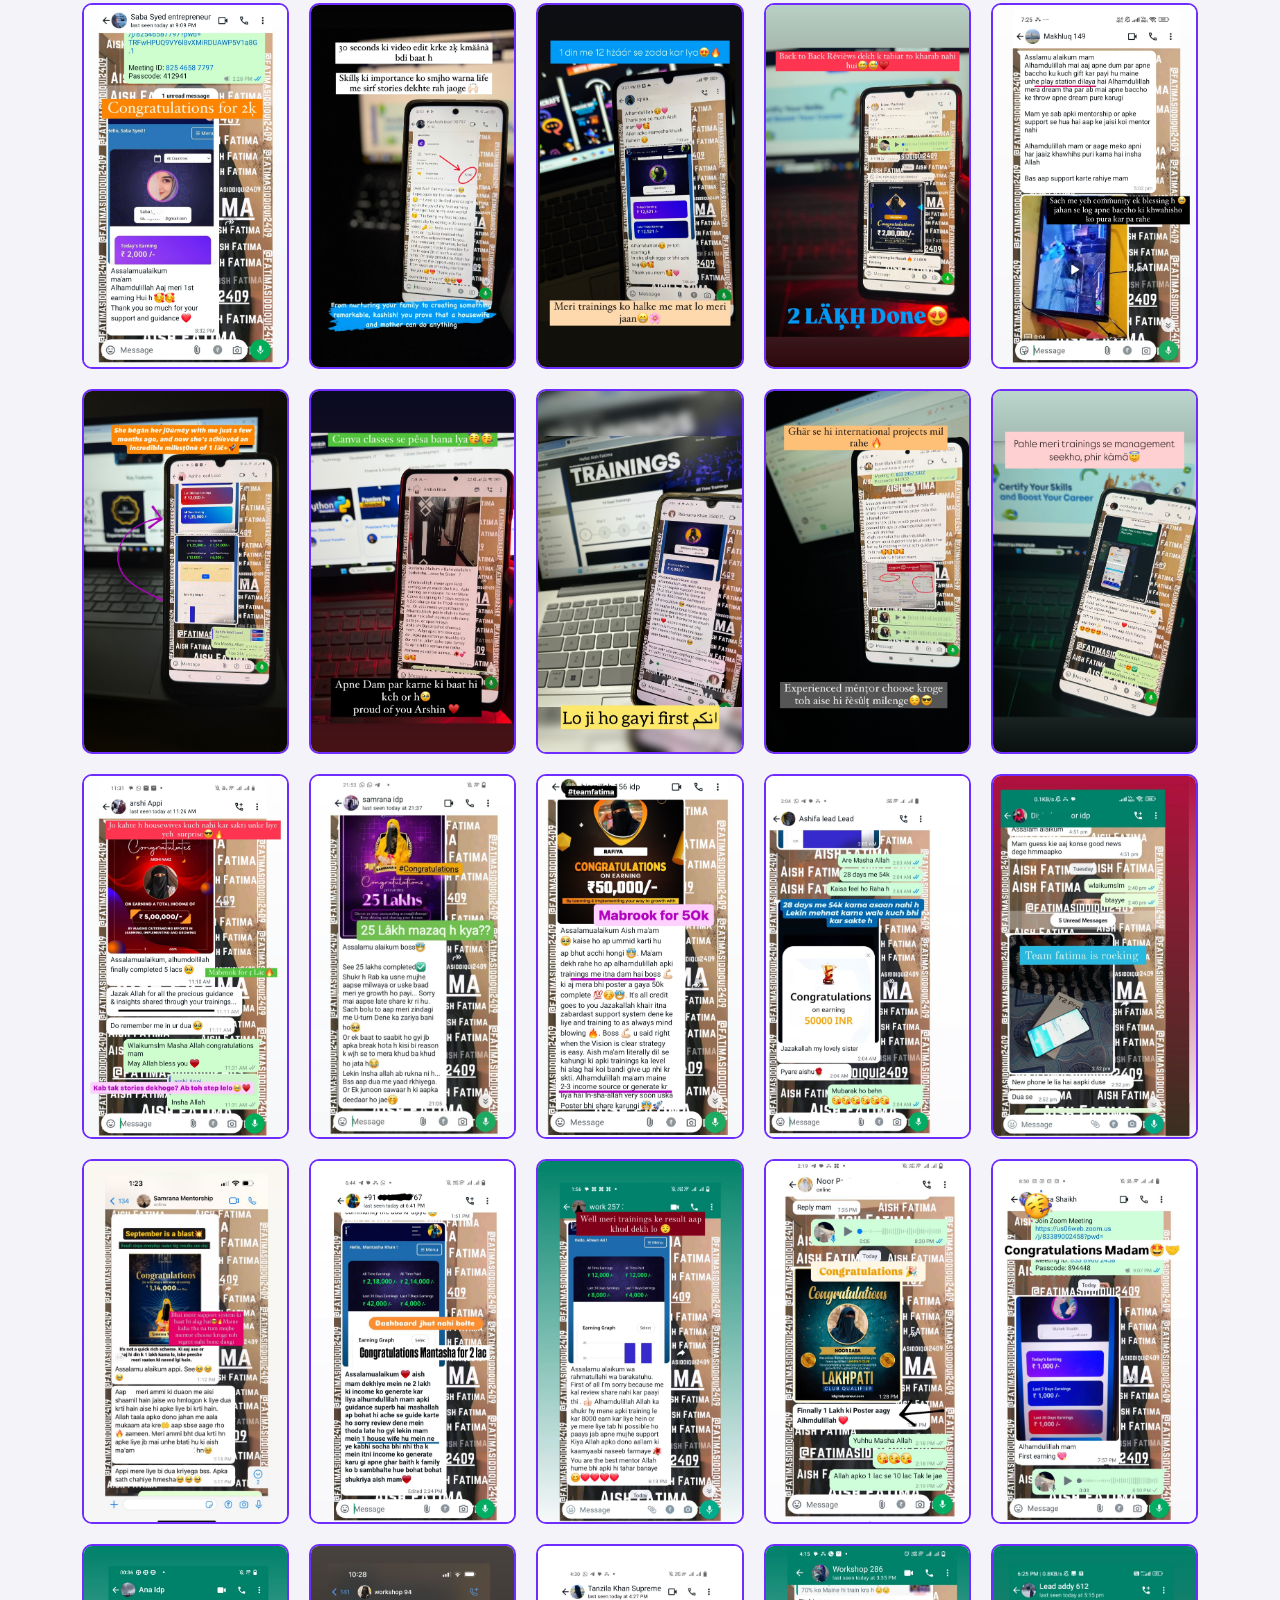
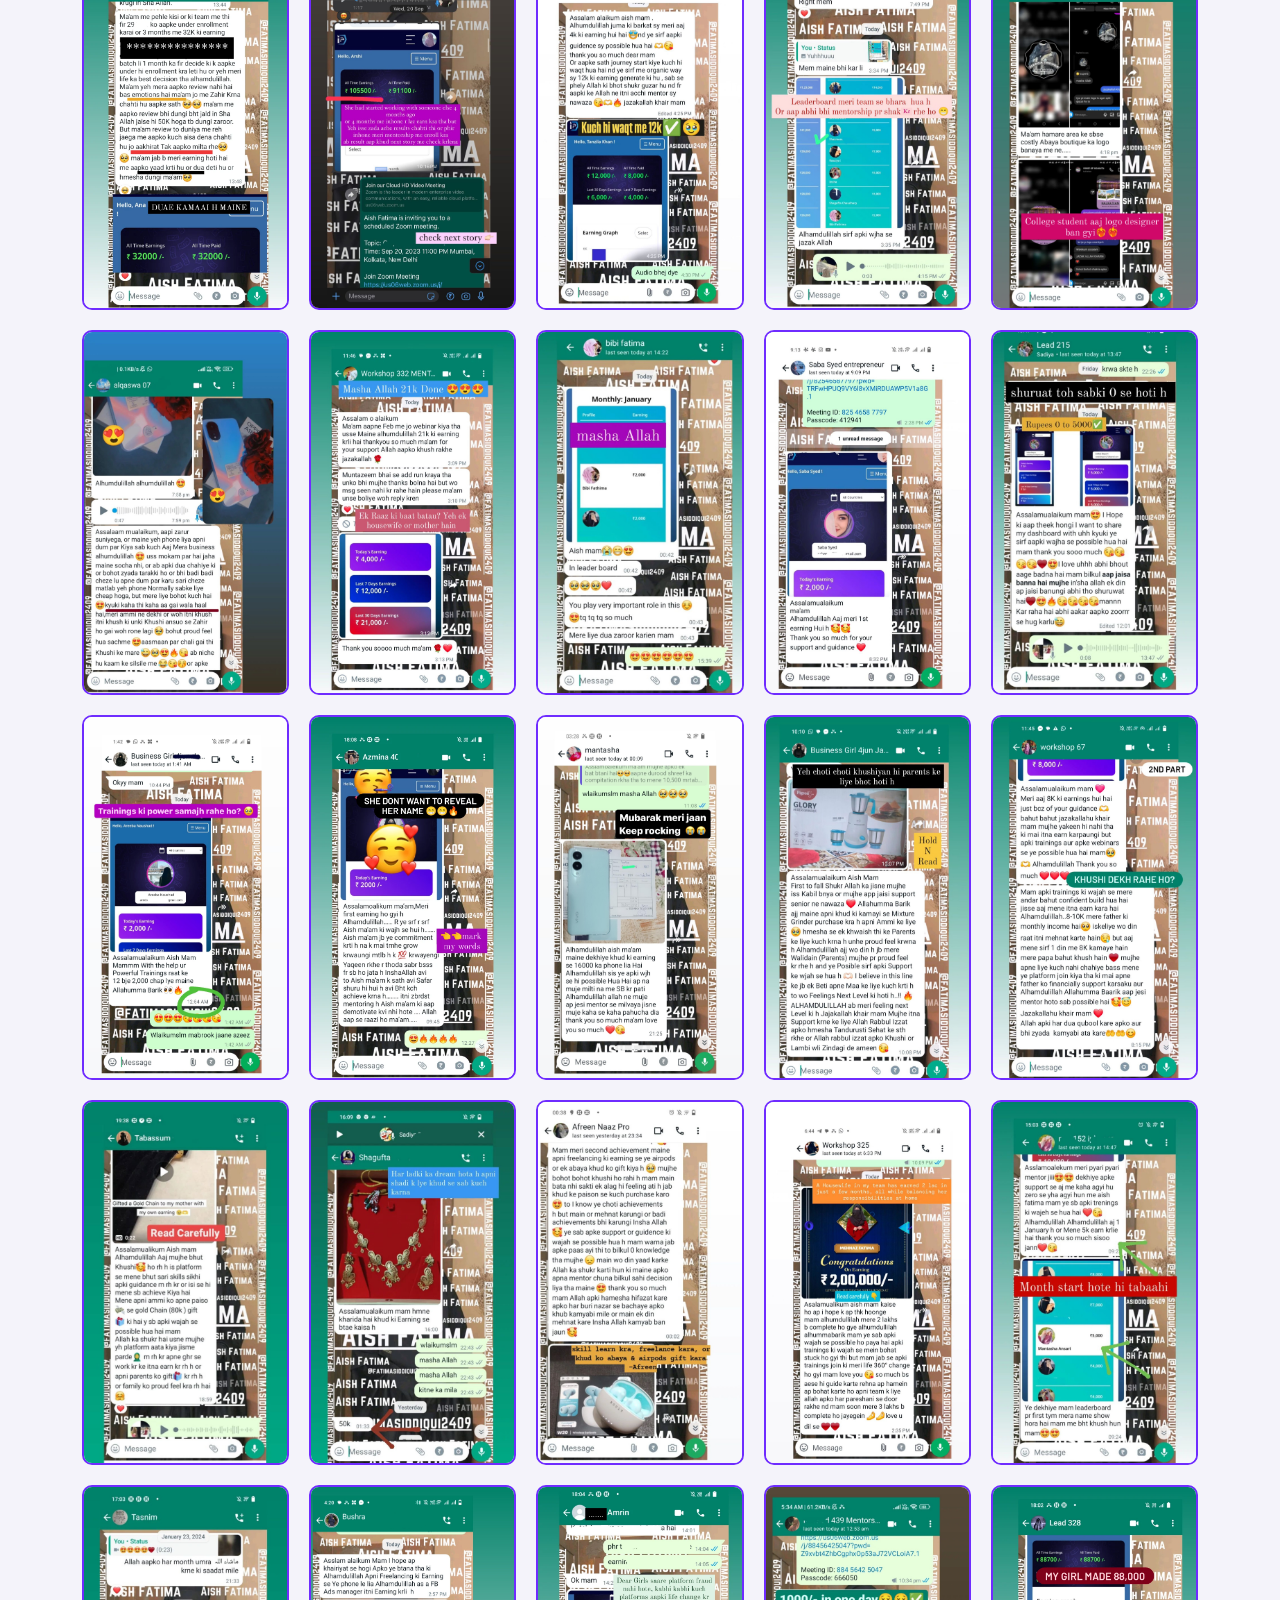
==== commit 4f731799: "Add files via upload" ====
--- a/index.html
+++ b/index.html
@@ -81,289 +81,361 @@
 
         <div class="gallery-grid">
 
-            <!-- Row 1 -->
-            <div class="gallery-item"><img src="images/1.jpg" alt=""></div>
-            <div class="gallery-item"><img src="images/2.jpg" alt=""></div>
-            <div class="gallery-item"><img src="images/3.jpg" alt=""></div>
-            <div class="gallery-item"><img src="images/4.jpg" alt=""></div>
-            <div class="gallery-item"><img src="images/5.jpg" alt=""></div>
-
-            <!-- Row 2 -->
-            <div class="gallery-item"><img src="images/6.jpg" alt=""></div>
-            <div class="gallery-item"><img src="images/7.jpg" alt=""></div>
-            <div class="gallery-item"><img src="images/8.jpg" alt=""></div>
-            <div class="gallery-item"><img src="images/9.jpg" alt=""></div>
-            <div class="gallery-item"><img src="images/10.jpg" alt=""></div>
-
-            <!-- Row 3 -->
-            <div class="gallery-item"><img src="images/11.jpg" alt=""></div>
-            <div class="gallery-item"><img src="images/12.jpg" alt=""></div>
-            <div class="gallery-item"><img src="images/13.jpg" alt=""></div>
-            <div class="gallery-item"><img src="images/14.jpg" alt=""></div>
-            <div class="gallery-item"><img src="images/15.jpg" alt=""></div>
-			
-			<!-- Row 4 -->
-            <div class="gallery-item"><img src="images/16.jpg" alt=""></div>
-            <div class="gallery-item"><img src="images/17.jpg" alt=""></div>
-            <div class="gallery-item"><img src="images/18.jpg" alt=""></div>
-            <div class="gallery-item"><img src="images/19.jpg" alt=""></div>
-            <div class="gallery-item"><img src="images/20.jpg" alt=""></div>
-			
-			<!-- Row 5 -->
-            <div class="gallery-item"><img src="images/21.jpg" alt=""></div>
-            <div class="gallery-item"><img src="images/22.jpg" alt=""></div>
-            <div class="gallery-item"><img src="images/23.jpg" alt=""></div>
-            <div class="gallery-item"><img src="images/24.jpg" alt=""></div>
-            <div class="gallery-item"><img src="images/25.jpg" alt=""></div>
-			
-			<!-- Row 6 -->
-            <div class="gallery-item"><img src="images/26.jpg" alt=""></div>
-            <div class="gallery-item"><img src="images/27.jpg" alt=""></div>
-            <div class="gallery-item"><img src="images/28.jpg" alt=""></div>
-            <div class="gallery-item"><img src="images/29.jpg" alt=""></div>
-            <div class="gallery-item"><img src="images/30.jpg" alt=""></div>
-			
-			<!-- Row 7 -->
-            <div class="gallery-item"><img src="images/31.jpg" alt=""></div>
-            <div class="gallery-item"><img src="images/32.jpg" alt=""></div>
-            <div class="gallery-item"><img src="images/33.jpg" alt=""></div>
-            <div class="gallery-item"><img src="images/34.jpg" alt=""></div>
-            <div class="gallery-item"><img src="images/35.jpg" alt=""></div>
-			
-			<!-- Row 8 -->
-            <div class="gallery-item"><img src="images/36.jpg" alt=""></div>
-            <div class="gallery-item"><img src="images/37.jpg" alt=""></div>
-            <div class="gallery-item"><img src="images/38.jpg" alt=""></div>
-            <div class="gallery-item"><img src="images/39.jpg" alt=""></div>
-            <div class="gallery-item"><img src="images/40.jpg" alt=""></div>
-			
-			<!-- Row 9 -->
-            <div class="gallery-item"><img src="images/41.jpg" alt=""></div>
-            <div class="gallery-item"><img src="images/42.jpg" alt=""></div>
-            <div class="gallery-item"><img src="images/43.jpg" alt=""></div>
-            <div class="gallery-item"><img src="images/44.jpg" alt=""></div>
-            <div class="gallery-item"><img src="images/45.jpg" alt=""></div>
-			
-			<!-- Row 10 -->
-            <div class="gallery-item"><img src="images/46.jpg" alt=""></div>
-            <div class="gallery-item"><img src="images/47.jpg" alt=""></div>
-            <div class="gallery-item"><img src="images/48.jpg" alt=""></div>
-            <div class="gallery-item"><img src="images/49.jpg" alt=""></div>
-            <div class="gallery-item"><img src="images/50.jpg" alt=""></div>
-			
-			<!-- Row 11 -->
-<div class="gallery-item"><img src="images/51.jpg" alt=""></div>
-<div class="gallery-item"><img src="images/52.jpg" alt=""></div>
-<div class="gallery-item"><img src="images/53.jpg" alt=""></div>
-<div class="gallery-item"><img src="images/54.jpg" alt=""></div>
-<div class="gallery-item"><img src="images/55.jpg" alt=""></div>
+           <!-- Row 1 -->
+<div class="gallery-item"><img src="images/1(1).jpg" alt=""></div>
+<div class="gallery-item"><img src="images/1(2).jpg" alt=""></div>
+<div class="gallery-item"><img src="images/1(3).jpg" alt=""></div>
+<div class="gallery-item"><img src="images/1(4).jpg" alt=""></div>
+<div class="gallery-item"><img src="images/1(5).jpg" alt=""></div>
+
+<!-- Row 2 -->
+<div class="gallery-item"><img src="images/1(6).jpg" alt=""></div>
+<div class="gallery-item"><img src="images/1(7).jpg" alt=""></div>
+<div class="gallery-item"><img src="images/1(8).jpg" alt=""></div>
+<div class="gallery-item"><img src="images/1(9).jpg" alt=""></div>
+<div class="gallery-item"><img src="images/1(10).jpg" alt=""></div>
+
+<!-- Row 3 -->
+<div class="gallery-item"><img src="images/1(11).jpg" alt=""></div>
+<div class="gallery-item"><img src="images/1(12).jpg" alt=""></div>
+<div class="gallery-item"><img src="images/1(13).jpg" alt=""></div>
+<div class="gallery-item"><img src="images/1(14).jpg" alt=""></div>
+<div class="gallery-item"><img src="images/1(15).jpg" alt=""></div>
+
+<!-- Row 4 -->
+<div class="gallery-item"><img src="images/1(16).jpg" alt=""></div>
+<div class="gallery-item"><img src="images/1(17).jpg" alt=""></div>
+<div class="gallery-item"><img src="images/1(18).jpg" alt=""></div>
+<div class="gallery-item"><img src="images/1(19).jpg" alt=""></div>
+<div class="gallery-item"><img src="images/1(20).jpg" alt=""></div>
+
+<!-- Row 5 -->
+<div class="gallery-item"><img src="images/1(21).jpg" alt=""></div>
+<div class="gallery-item"><img src="images/1(22).jpg" alt=""></div>
+<div class="gallery-item"><img src="images/1(23).jpg" alt=""></div>
+<div class="gallery-item"><img src="images/1(24).jpg" alt=""></div>
+<div class="gallery-item"><img src="images/1(25).jpg" alt=""></div>
+
+<!-- Row 6 -->
+<div class="gallery-item"><img src="images/1(26).jpg" alt=""></div>
+<div class="gallery-item"><img src="images/1(27).jpg" alt=""></div>
+<div class="gallery-item"><img src="images/1(28).jpg" alt=""></div>
+<div class="gallery-item"><img src="images/1(29).jpg" alt=""></div>
+<div class="gallery-item"><img src="images/1(30).jpg" alt=""></div>
+
+<!-- Row 7 -->
+<div class="gallery-item"><img src="images/1(31).jpg" alt=""></div>
+<div class="gallery-item"><img src="images/1(32).jpg" alt=""></div>
+<div class="gallery-item"><img src="images/1(33).jpg" alt=""></div>
+<div class="gallery-item"><img src="images/1(34).jpg" alt=""></div>
+<div class="gallery-item"><img src="images/1(35).jpg" alt=""></div>
+
+<!-- Row 8 -->
+<div class="gallery-item"><img src="images/1(36).jpg" alt=""></div>
+<div class="gallery-item"><img src="images/1(37).jpg" alt=""></div>
+<div class="gallery-item"><img src="images/1(38).jpg" alt=""></div>
+<div class="gallery-item"><img src="images/1(39).jpg" alt=""></div>
+<div class="gallery-item"><img src="images/1(40).jpg" alt=""></div>
+
+<!-- Row 9 -->
+<div class="gallery-item"><img src="images/1(41).jpg" alt=""></div>
+<div class="gallery-item"><img src="images/1(42).jpg" alt=""></div>
+<div class="gallery-item"><img src="images/1(43).jpg" alt=""></div>
+<div class="gallery-item"><img src="images/1(44).jpg" alt=""></div>
+<div class="gallery-item"><img src="images/1(45).jpg" alt=""></div>
+
+<!-- Row 10 -->
+<div class="gallery-item"><img src="images/1(46).jpg" alt=""></div>
+<div class="gallery-item"><img src="images/1(47).jpg" alt=""></div>
+<div class="gallery-item"><img src="images/1(48).jpg" alt=""></div>
+<div class="gallery-item"><img src="images/1(49).jpg" alt=""></div>
+<div class="gallery-item"><img src="images/1(50).jpg" alt=""></div>
+
+<!-- Row 11 -->
+<div class="gallery-item"><img src="images/1(51).jpg" alt=""></div>
+<div class="gallery-item"><img src="images/1(52).jpg" alt=""></div>
+<div class="gallery-item"><img src="images/1(53).jpg" alt=""></div>
+<div class="gallery-item"><img src="images/1(54).jpg" alt=""></div>
+<div class="gallery-item"><img src="images/1(55).jpg" alt=""></div>
 
 <!-- Row 12 -->
-<div class="gallery-item"><img src="images/56.jpg" alt=""></div>
-<div class="gallery-item"><img src="images/57.jpg" alt=""></div>
-<div class="gallery-item"><img src="images/58.jpg" alt=""></div>
-<div class="gallery-item"><img src="images/59.jpg" alt=""></div>
-<div class="gallery-item"><img src="images/60.jpg" alt=""></div>
+<div class="gallery-item"><img src="images/1(56).jpg" alt=""></div>
+<div class="gallery-item"><img src="images/1(57).jpg" alt=""></div>
+<div class="gallery-item"><img src="images/1(58).jpg" alt=""></div>
+<div class="gallery-item"><img src="images/1(59).jpg" alt=""></div>
+<div class="gallery-item"><img src="images/1(60).jpg" alt=""></div>
 
 <!-- Row 13 -->
-<div class="gallery-item"><img src="images/61.jpg" alt=""></div>
-<div class="gallery-item"><img src="images/62.jpg" alt=""></div>
-<div class="gallery-item"><img src="images/63.jpg" alt=""></div>
-<div class="gallery-item"><img src="images/64.jpg" alt=""></div>
-<div class="gallery-item"><img src="images/65.jpg" alt=""></div>
+<div class="gallery-item"><img src="images/1(61).jpg" alt=""></div>
+<div class="gallery-item"><img src="images/1(62).jpg" alt=""></div>
+<div class="gallery-item"><img src="images/1(63).jpg" alt=""></div>
+<div class="gallery-item"><img src="images/1(64).jpg" alt=""></div>
+<div class="gallery-item"><img src="images/1(65).jpg" alt=""></div>
+
 <!-- Row 14 -->
-<div class="gallery-item"><img src="images/66.jpg" alt=""></div>
-<div class="gallery-item"><img src="images/67.jpg" alt=""></div>
-<div class="gallery-item"><img src="images/68.jpg" alt=""></div>
-<div class="gallery-item"><img src="images/69.jpg" alt=""></div>
-<div class="gallery-item"><img src="images/70.jpg" alt=""></div>
+<div class="gallery-item"><img src="images/1(66).jpg" alt=""></div>
+<div class="gallery-item"><img src="images/1(67).jpg" alt=""></div>
+<div class="gallery-item"><img src="images/1(68).jpg" alt=""></div>
+<div class="gallery-item"><img src="images/1(69).jpg" alt=""></div>
+<div class="gallery-item"><img src="images/1(70).jpg" alt=""></div>
 
 <!-- Row 15 -->
-<div class="gallery-item"><img src="images/71.jpg" alt=""></div>
-<div class="gallery-item"><img src="images/72.jpg" alt=""></div>
-<div class="gallery-item"><img src="images/73.jpg" alt=""></div>
-<div class="gallery-item"><img src="images/74.jpg" alt=""></div>
-<div class="gallery-item"><img src="images/75.jpg" alt=""></div>
+<div class="gallery-item"><img src="images/1(71).jpg" alt=""></div>
+<div class="gallery-item"><img src="images/1(72).jpg" alt=""></div>
+<div class="gallery-item"><img src="images/1(73).jpg" alt=""></div>
+<div class="gallery-item"><img src="images/1(74).jpg" alt=""></div>
+<div class="gallery-item"><img src="images/1(75).jpg" alt=""></div>
 
 <!-- Row 16 -->
-<div class="gallery-item"><img src="images/76.jpg" alt=""></div>
-<div class="gallery-item"><img src="images/77.jpg" alt=""></div>
-<div class="gallery-item"><img src="images/78.jpg" alt=""></div>
-<div class="gallery-item"><img src="images/79.jpg" alt=""></div>
-<div class="gallery-item"><img src="images/80.jpg" alt=""></div>
+<div class="gallery-item"><img src="images/1(76).jpg" alt=""></div>
+<div class="gallery-item"><img src="images/1(77).jpg" alt=""></div>
+<div class="gallery-item"><img src="images/1(78).jpg" alt=""></div>
+<div class="gallery-item"><img src="images/1(79).jpg" alt=""></div>
+<div class="gallery-item"><img src="images/1(80).jpg" alt=""></div>
 
 <!-- Row 17 -->
-<div class="gallery-item"><img src="images/81.jpg" alt=""></div>
-<div class="gallery-item"><img src="images/82.jpg" alt=""></div>
-<div class="gallery-item"><img src="images/83.jpg" alt=""></div>
-<div class="gallery-item"><img src="images/84.jpg" alt=""></div>
-<div class="gallery-item"><img src="images/85.jpg" alt=""></div>
+<div class="gallery-item"><img src="images/1(81).jpg" alt=""></div>
+<div class="gallery-item"><img src="images/1(82).jpg" alt=""></div>
+<div class="gallery-item"><img src="images/1(83).jpg" alt=""></div>
+<div class="gallery-item"><img src="images/1(84).jpg" alt=""></div>
+<div class="gallery-item"><img src="images/1(85).jpg" alt=""></div>
 
 <!-- Row 18 -->
-<div class="gallery-item"><img src="images/86.jpg" alt=""></div>
-<div class="gallery-item"><img src="images/87.jpg" alt=""></div>
-<div class="gallery-item"><img src="images/88.jpg" alt=""></div>
-<div class="gallery-item"><img src="images/89.jpg" alt=""></div>
-<div class="gallery-item"><img src="images/90.jpg" alt=""></div>
+<div class="gallery-item"><img src="images/1(86).jpg" alt=""></div>
+<div class="gallery-item"><img src="images/1(87).jpg" alt=""></div>
+<div class="gallery-item"><img src="images/1(88).jpg" alt=""></div>
+<div class="gallery-item"><img src="images/1(89).jpg" alt=""></div>
+<div class="gallery-item"><img src="images/1(90).jpg" alt=""></div>
 
 <!-- Row 19 -->
-<div class="gallery-item"><img src="images/91.jpg" alt=""></div>
-<div class="gallery-item"><img src="images/92.jpg" alt=""></div>
-<div class="gallery-item"><img src="images/93.jpg" alt=""></div>
-<div class="gallery-item"><img src="images/94.jpg" alt=""></div>
-<div class="gallery-item"><img src="images/95.jpg" alt=""></div>
+<div class="gallery-item"><img src="images/1(91).jpg" alt=""></div>
+<div class="gallery-item"><img src="images/1(92).jpg" alt=""></div>
+<div class="gallery-item"><img src="images/1(93).jpg" alt=""></div>
+<div class="gallery-item"><img src="images/1(94).jpg" alt=""></div>
+<div class="gallery-item"><img src="images/1(95).jpg" alt=""></div>
 
 <!-- Row 20 -->
-<div class="gallery-item"><img src="images/96.jpg" alt=""></div>
-<div class="gallery-item"><img src="images/97.jpg" alt=""></div>
-<div class="gallery-item"><img src="images/98.jpg" alt=""></div>
-<div class="gallery-item"><img src="images/99.jpg" alt=""></div>
-<div class="gallery-item"><img src="images/100.jpg" alt=""></div>
+<div class="gallery-item"><img src="images/1(96).jpg" alt=""></div>
+<div class="gallery-item"><img src="images/1(97).jpg" alt=""></div>
+<div class="gallery-item"><img src="images/1(98).jpg" alt=""></div>
+<div class="gallery-item"><img src="images/1(99).jpg" alt=""></div>
+<div class="gallery-item"><img src="images/1(100).jpg" alt=""></div>
+
 <!-- Row 21 -->
-<div class="gallery-item"><img src="images/101.jpg" alt=""></div>
-<div class="gallery-item"><img src="images/102.jpg" alt=""></div>
-<div class="gallery-item"><img src="images/103.jpg" alt=""></div>
-<div class="gallery-item"><img src="images/104.jpg" alt=""></div>
-<div class="gallery-item"><img src="images/105.jpg" alt=""></div>
+<div class="gallery-item"><img src="images/1(101).jpg" alt=""></div>
+<div class="gallery-item"><img src="images/1(102).jpg" alt=""></div>
+<div class="gallery-item"><img src="images/1(103).jpg" alt=""></div>
+<div class="gallery-item"><img src="images/1(104).jpg" alt=""></div>
+<div class="gallery-item"><img src="images/1(105).jpg" alt=""></div>
 
 <!-- Row 22 -->
-<div class="gallery-item"><img src="images/106.jpg" alt=""></div>
-<div class="gallery-item"><img src="images/107.jpg" alt=""></div>
-<div class="gallery-item"><img src="images/108.jpg" alt=""></div>
-<div class="gallery-item"><img src="images/109.jpg" alt=""></div>
-<div class="gallery-item"><img src="images/110.jpg" alt=""></div>
+<div class="gallery-item"><img src="images/1(106).jpg" alt=""></div>
+<div class="gallery-item"><img src="images/1(107).jpg" alt=""></div>
+<div class="gallery-item"><img src="images/1(108).jpg" alt=""></div>
+<div class="gallery-item"><img src="images/1(109).jpg" alt=""></div>
+<div class="gallery-item"><img src="images/1(110).jpg" alt=""></div>
 
 <!-- Row 23 -->
-<div class="gallery-item"><img src="images/111.jpg" alt=""></div>
-<div class="gallery-item"><img src="images/112.jpg" alt=""></div>
-<div class="gallery-item"><img src="images/113.jpg" alt=""></div>
-<div class="gallery-item"><img src="images/114.jpg" alt=""></div>
-<div class="gallery-item"><img src="images/115.jpg" alt=""></div>
+<div class="gallery-item"><img src="images/1(111).jpg" alt=""></div>
+<div class="gallery-item"><img src="images/1(112).jpg" alt=""></div>
+<div class="gallery-item"><img src="images/1(113).jpg" alt=""></div>
+<div class="gallery-item"><img src="images/1(114).jpg" alt=""></div>
+<div class="gallery-item"><img src="images/1(115).jpg" alt=""></div>
 
 <!-- Row 24 -->
-<div class="gallery-item"><img src="images/116.jpg" alt=""></div>
-<div class="gallery-item"><img src="images/117.jpg" alt=""></div>
-<div class="gallery-item"><img src="images/118.jpg" alt=""></div>
-<div class="gallery-item"><img src="images/119.jpg" alt=""></div>
-<div class="gallery-item"><img src="images/120.jpg" alt=""></div>
+<div class="gallery-item"><img src="images/1(116).jpg" alt=""></div>
+<div class="gallery-item"><img src="images/1(117).jpg" alt=""></div>
+<div class="gallery-item"><img src="images/1(118).jpg" alt=""></div>
+<div class="gallery-item"><img src="images/1(119).jpg" alt=""></div>
+<div class="gallery-item"><img src="images/1(120).jpg" alt=""></div>
 
 <!-- Row 25 -->
-<div class="gallery-item"><img src="images/121.jpg" alt=""></div>
-<div class="gallery-item"><img src="images/122.jpg" alt=""></div>
-<div class="gallery-item"><img src="images/123.jpg" alt=""></div>
-<div class="gallery-item"><img src="images/124.jpg" alt=""></div>
-<div class="gallery-item"><img src="images/125.jpg" alt=""></div>
+<div class="gallery-item"><img src="images/1(121).jpg" alt=""></div>
+<div class="gallery-item"><img src="images/1(122).jpg" alt=""></div>
+<div class="gallery-item"><img src="images/1(123).jpg" alt=""></div>
+<div class="gallery-item"><img src="images/1(124).jpg" alt=""></div>
+<div class="gallery-item"><img src="images/1(125).jpg" alt=""></div>
 
 <!-- Row 26 -->
-<div class="gallery-item"><img src="images/126.jpg" alt=""></div>
-<div class="gallery-item"><img src="images/127.jpg" alt=""></div>
-<div class="gallery-item"><img src="images/128.jpg" alt=""></div>
-<div class="gallery-item"><img src="images/129.jpg" alt=""></div>
-<div class="gallery-item"><img src="images/130.jpg" alt=""></div>
+<div class="gallery-item"><img src="images/1(126).jpg" alt=""></div>
+<div class="gallery-item"><img src="images/1(127).jpg" alt=""></div>
+<div class="gallery-item"><img src="images/1(128).jpg" alt=""></div>
+<div class="gallery-item"><img src="images/1(129).jpg" alt=""></div>
+<div class="gallery-item"><img src="images/1(130).jpg" alt=""></div>
 
 <!-- Row 27 -->
-<div class="gallery-item"><img src="images/131.jpg" alt=""></div>
-<div class="gallery-item"><img src="images/132.jpg" alt=""></div>
-<div class="gallery-item"><img src="images/133.jpg" alt=""></div>
-<div class="gallery-item"><img src="images/134.jpg" alt=""></div>
-<div class="gallery-item"><img src="images/135.jpg" alt=""></div>
+<div class="gallery-item"><img src="images/1(131).jpg" alt=""></div>
+<div class="gallery-item"><img src="images/1(132).jpg" alt=""></div>
+<div class="gallery-item"><img src="images/1(133).jpg" alt=""></div>
+<div class="gallery-item"><img src="images/1(134).jpg" alt=""></div>
+<div class="gallery-item"><img src="images/1(135).jpg" alt=""></div>
 
 <!-- Row 28 -->
-<div class="gallery-item"><img src="images/136.jpg" alt=""></div>
-<div class="gallery-item"><img src="images/137.jpg" alt=""></div>
-<div class="gallery-item"><img src="images/138.jpg" alt=""></div>
-<div class="gallery-item"><img src="images/139.jpg" alt=""></div>
-<div class="gallery-item"><img src="images/140.jpg" alt=""></div>
+<div class="gallery-item"><img src="images/1(136).jpg" alt=""></div>
+<div class="gallery-item"><img src="images/1(137).jpg" alt=""></div>
+<div class="gallery-item"><img src="images/1(138).jpg" alt=""></div>
+<div class="gallery-item"><img src="images/1(139).jpg" alt=""></div>
+<div class="gallery-item"><img src="images/1(140).jpg" alt=""></div>
 
 <!-- Row 29 -->
-<div class="gallery-item"><img src="images/141.jpg" alt=""></div>
-<div class="gallery-item"><img src="images/142.jpg" alt=""></div>
-<div class="gallery-item"><img src="images/143.jpg" alt=""></div>
-<div class="gallery-item"><img src="images/144.jpg" alt=""></div>
-<div class="gallery-item"><img src="images/145.jpg" alt=""></div>
+<div class="gallery-item"><img src="images/1(141).jpg" alt=""></div>
+<div class="gallery-item"><img src="images/1(142).jpg" alt=""></div>
+<div class="gallery-item"><img src="images/1(143).jpg" alt=""></div>
+<div class="gallery-item"><img src="images/1(144).jpg" alt=""></div>
+<div class="gallery-item"><img src="images/1(145).jpg" alt=""></div>
 
 <!-- Row 30 -->
-<div class="gallery-item"><img src="images/146.jpg" alt=""></div>
-<div class="gallery-item"><img src="images/147.jpg" alt=""></div>
-<div class="gallery-item"><img src="images/148.jpg" alt=""></div>
-<div class="gallery-item"><img src="images/149.jpg" alt=""></div>
-<div class="gallery-item"><img src="images/150.jpg" alt=""></div>
+<div class="gallery-item"><img src="images/1(146).jpg" alt=""></div>
+<div class="gallery-item"><img src="images/1(147).jpg" alt=""></div>
+<div class="gallery-item"><img src="images/1(148).jpg" alt=""></div>
+<div class="gallery-item"><img src="images/1(149).jpg" alt=""></div>
+<div class="gallery-item"><img src="images/1(150).jpg" alt=""></div>
+
 <!-- Row 31 -->
-<div class="gallery-item"><img src="images/151.jpg" alt=""></div>
-<div class="gallery-item"><img src="images/152.jpg" alt=""></div>
-<div class="gallery-item"><img src="images/153.jpg" alt=""></div>
-<div class="gallery-item"><img src="images/154.jpg" alt=""></div>
-<div class="gallery-item"><img src="images/155.jpg" alt=""></div>
+<div class="gallery-item"><img src="images/1(151).jpg" alt=""></div>
+<div class="gallery-item"><img src="images/1(152).jpg" alt=""></div>
+<div class="gallery-item"><img src="images/1(153).jpg" alt=""></div>
+<div class="gallery-item"><img src="images/1(154).jpg" alt=""></div>
+<div class="gallery-item"><img src="images/1(155).jpg" alt=""></div>
 
 <!-- Row 32 -->
-<div class="gallery-item"><img src="images/156.jpg" alt=""></div>
-<div class="gallery-item"><img src="images/157.jpg" alt=""></div>
-<div class="gallery-item"><img src="images/158.jpg" alt=""></div>
-<div class="gallery-item"><img src="images/159.jpg" alt=""></div>
-<div class="gallery-item"><img src="images/160.jpg" alt=""></div>
+<div class="gallery-item"><img src="images/1(156).jpg" alt=""></div>
+<div class="gallery-item"><img src="images/1(157).jpg" alt=""></div>
+<div class="gallery-item"><img src="images/1(158).jpg" alt=""></div>
+<div class="gallery-item"><img src="images/1(159).jpg" alt=""></div>
+<div class="gallery-item"><img src="images/1(160).jpg" alt=""></div>
 
 <!-- Row 33 -->
-<div class="gallery-item"><img src="images/161.jpg" alt=""></div>
-<div class="gallery-item"><img src="images/162.jpg" alt=""></div>
-<div class="gallery-item"><img src="images/163.jpg" alt=""></div>
-<div class="gallery-item"><img src="images/164.jpg" alt=""></div>
-<div class="gallery-item"><img src="images/165.jpg" alt=""></div>
+<div class="gallery-item"><img src="images/1(161).jpg" alt=""></div>
+<div class="gallery-item"><img src="images/1(162).jpg" alt=""></div>
+<div class="gallery-item"><img src="images/1(163).jpg" alt=""></div>
+<div class="gallery-item"><img src="images/1(164).jpg" alt=""></div>
+<div class="gallery-item"><img src="images/1(165).jpg" alt=""></div>
 
 <!-- Row 34 -->
-<div class="gallery-item"><img src="images/166.jpg" alt=""></div>
-<div class="gallery-item"><img src="images/167.jpg" alt=""></div>
-<div class="gallery-item"><img src="images/168.jpg" alt=""></div>
-<div class="gallery-item"><img src="images/169.jpg" alt=""></div>
-<div class="gallery-item"><img src="images/170.jpg" alt=""></div>
+<div class="gallery-item"><img src="images/1(166).jpg" alt=""></div>
+<div class="gallery-item"><img src="images/1(167).jpg" alt=""></div>
+<div class="gallery-item"><img src="images/1(168).jpg" alt=""></div>
+<div class="gallery-item"><img src="images/1(169).jpg" alt=""></div>
+<div class="gallery-item"><img src="images/1(170).jpg" alt=""></div>
 
 <!-- Row 35 -->
-<div class="gallery-item"><img src="images/171.jpg" alt=""></div>
-<div class="gallery-item"><img src="images/172.jpg" alt=""></div>
-<div class="gallery-item"><img src="images/173.jpg" alt=""></div>
-<div class="gallery-item"><img src="images/174.jpg" alt=""></div>
-<div class="gallery-item"><img src="images/175.jpg" alt=""></div>
+<div class="gallery-item"><img src="images/1(171).jpg" alt=""></div>
+<div class="gallery-item"><img src="images/1(172).jpg" alt=""></div>
+<div class="gallery-item"><img src="images/1(173).jpg" alt=""></div>
+<div class="gallery-item"><img src="images/1(174).jpg" alt=""></div>
+<div class="gallery-item"><img src="images/1(175).jpg" alt=""></div>
 
 <!-- Row 36 -->
-<div class="gallery-item"><img src="images/176.jpg" alt=""></div>
-<div class="gallery-item"><img src="images/177.jpg" alt=""></div>
-<div class="gallery-item"><img src="images/178.jpg" alt=""></div>
-<div class="gallery-item"><img src="images/179.jpg" alt=""></div>
-<div class="gallery-item"><img src="images/180.jpg" alt=""></div>
+<div class="gallery-item"><img src="images/1(176).jpg" alt=""></div>
+<div class="gallery-item"><img src="images/1(177).jpg" alt=""></div>
+<div class="gallery-item"><img src="images/1(178).jpg" alt=""></div>
+<div class="gallery-item"><img src="images/1(179).jpg" alt=""></div>
+<div class="gallery-item"><img src="images/1(180).jpg" alt=""></div>
 
 <!-- Row 37 -->
-<div class="gallery-item"><img src="images/181.jpg" alt=""></div>
-<div class="gallery-item"><img src="images/182.jpg" alt=""></div>
-<div class="gallery-item"><img src="images/183.jpg" alt=""></div>
-<div class="gallery-item"><img src="images/184.jpg" alt=""></div>
-<div class="gallery-item"><img src="images/185.jpg" alt=""></div>
+<div class="gallery-item"><img src="images/1(181).jpg" alt=""></div>
+<div class="gallery-item"><img src="images/1(182).jpg" alt=""></div>
+<div class="gallery-item"><img src="images/1(183).jpg" alt=""></div>
+<div class="gallery-item"><img src="images/1(184).jpg" alt=""></div>
+<div class="gallery-item"><img src="images/1(185).jpg" alt=""></div>
 
 <!-- Row 38 -->
-<div class="gallery-item"><img src="images/186.jpg" alt=""></div>
-<div class="gallery-item"><img src="images/187.jpg" alt=""></div>
-<div class="gallery-item"><img src="images/188.jpg" alt=""></div>
-<div class="gallery-item"><img src="images/189.jpg" alt=""></div>
-<div class="gallery-item"><img src="images/190.jpg" alt=""></div>
+<div class="gallery-item"><img src="images/1(186).jpg" alt=""></div>
+<div class="gallery-item"><img src="images/1(187).jpg" alt=""></div>
+<div class="gallery-item"><img src="images/1(188).jpg" alt=""></div>
+<div class="gallery-item"><img src="images/1(189).jpg" alt=""></div>
+<div class="gallery-item"><img src="images/1(190).jpg" alt=""></div>
 
 <!-- Row 39 -->
-<div class="gallery-item"><img src="images/191.jpg" alt=""></div>
-<div class="gallery-item"><img src="images/192.jpg" alt=""></div>
-<div class="gallery-item"><img src="images/193.jpg" alt=""></div>
-<div class="gallery-item"><img src="images/194.jpg" alt=""></div>
-<div class="gallery-item"><img src="images/195.jpg" alt=""></div>
+<div class="gallery-item"><img src="images/1(191).jpg" alt=""></div>
+<div class="gallery-item"><img src="images/1(192).jpg" alt=""></div>
+<div class="gallery-item"><img src="images/1(193).jpg" alt=""></div>
+<div class="gallery-item"><img src="images/1(194).jpg" alt=""></div>
+<div class="gallery-item"><img src="images/1(195).jpg" alt=""></div>
 
 <!-- Row 40 -->
-<div class="gallery-item"><img src="images/196.jpg" alt=""></div>
-<div class="gallery-item"><img src="images/197.jpg" alt=""></div>
-<div class="gallery-item"><img src="images/198.jpg" alt=""></div>
-<div class="gallery-item"><img src="images/199.jpg" alt=""></div>
-<div class="gallery-item"><img src="images/200.jpg" alt=""></div>
+<div class="gallery-item"><img src="images/1(196).jpg" alt=""></div>
+<div class="gallery-item"><img src="images/1(197).jpg" alt=""></div>
+<div class="gallery-item"><img src="images/1(198).jpg" alt=""></div>
+<div class="gallery-item"><img src="images/1(199).jpg" alt=""></div>
+<div class="gallery-item"><img src="images/1(200).jpg" alt=""></div>
+
 <!-- Row 41 -->
-<div class="gallery-item"><img src="images/201.jpg" alt=""></div>
-<div class="gallery-item"><img src="images/1.jpg" alt=""></div>
-<div class="gallery-item"><img src="images/2.jpg" alt=""></div>
-<div class="gallery-item"><img src="images/3.jpg" alt=""></div>
-<div class="gallery-item"><img src="images/4.jpg" alt=""></div>
-
+<div class="gallery-item"><img src="images/1(201).jpg" alt=""></div>
+<div class="gallery-item"><img src="images/1(202).jpg" alt=""></div>
+<div class="gallery-item"><img src="images/1(203).jpg" alt=""></div>
+<div class="gallery-item"><img src="images/1(204).jpg" alt=""></div>
+<div class="gallery-item"><img src="images/1(205).jpg" alt=""></div>
+
+<!-- Row 42 -->
+<div class="gallery-item"><img src="images/1(206).jpg" alt=""></div>
+<div class="gallery-item"><img src="images/1(207).jpg" alt=""></div>
+<div class="gallery-item"><img src="images/1(208).jpg" alt=""></div>
+<div class="gallery-item"><img src="images/1(209).jpg" alt=""></div>
+<div class="gallery-item"><img src="images/1(210).jpg" alt=""></div>
+
+<!-- Row 43 -->
+<div class="gallery-item"><img src="images/1(211).jpg" alt=""></div>
+<div class="gallery-item"><img src="images/1(212).jpg" alt=""></div>
+<div class="gallery-item"><img src="images/1(213).jpg" alt=""></div>
+<div class="gallery-item"><img src="images/1(214).jpg" alt=""></div>
+<div class="gallery-item"><img src="images/1(215).jpg" alt=""></div>
+
+<!-- Row 44 -->
+<div class="gallery-item"><img src="images/1(216).jpg" alt=""></div>
+<div class="gallery-item"><img src="images/1(217).jpg" alt=""></div>
+<div class="gallery-item"><img src="images/1(218).jpg" alt=""></div>
+<div class="gallery-item"><img src="images/1(219).jpg" alt=""></div>
+<div class="gallery-item"><img src="images/1(220).jpg" alt=""></div>
+
+<!-- Row 45 -->
+<div class="gallery-item"><img src="images/1(221).jpg" alt=""></div>
+<div class="gallery-item"><img src="images/1(222).jpg" alt=""></div>
+<div class="gallery-item"><img src="images/1(223).jpg" alt=""></div>
+<div class="gallery-item"><img src="images/1(224).jpg" alt=""></div>
+<div class="gallery-item"><img src="images/1(225).jpg" alt=""></div>
+
+<!-- Row 46 -->
+<div class="gallery-item"><img src="images/1(226).jpg" alt=""></div>
+<div class="gallery-item"><img src="images/1(227).jpg" alt=""></div>
+<div class="gallery-item"><img src="images/1(228).jpg" alt=""></div>
+<div class="gallery-item"><img src="images/1(229).jpg" alt=""></div>
+<div class="gallery-item"><img src="images/1(230).jpg" alt=""></div>
+
+<!-- Row 47 -->
+<div class="gallery-item"><img src="images/1(231).jpg" alt=""></div>
+<div class="gallery-item"><img src="images/1(232).jpg" alt=""></div>
+<div class="gallery-item"><img src="images/1(233).jpg" alt=""></div>
+<div class="gallery-item"><img src="images/1(234).jpg" alt=""></div>
+<div class="gallery-item"><img src="images/1(235).jpg" alt=""></div>
+
+<!-- Row 48 -->
+<div class="gallery-item"><img src="images/1(236).jpg" alt=""></div>
+<div class="gallery-item"><img src="images/1(237).jpg" alt=""></div>
+<div class="gallery-item"><img src="images/1(238).jpg" alt=""></div>
+<div class="gallery-item"><img src="images/1(239).jpg" alt=""></div>
+<div class="gallery-item"><img src="images/1(240).jpg" alt=""></div>
+
+<!-- Row 49 -->
+<div class="gallery-item"><img src="images/1(241).jpg" alt=""></div>
+<div class="gallery-item"><img src="images/1(242).jpg" alt=""></div>
+<div class="gallery-item"><img src="images/1(243).jpg" alt=""></div>
+<div class="gallery-item"><img src="images/1(244).jpg" alt=""></div>
+<div class="gallery-item"><img src="images/1(245).jpg" alt=""></div>
+
+<!-- Row 50 -->
+<div class="gallery-item"><img src="images/1(246).jpg" alt=""></div>
+<div class="gallery-item"><img src="images/1(247).jpg" alt=""></div>
+<div class="gallery-item"><img src="images/1(248).jpg" alt=""></div>
+<div class="gallery-item"><img src="images/1(249).jpg" alt=""></div>
+<div class="gallery-item"><img src="images/1(250).jpg" alt=""></div>
+
+<!-- Row 51 -->
+<div class="gallery-item"><img src="images/1(251).jpg" alt=""></div>
+<div class="gallery-item"><img src="images/1(252).jpg" alt=""></div>
+<div class="gallery-item"><img src="images/1(253).jpg" alt=""></div>
+<div class="gallery-item"><img src="images/1(254).jpg" alt=""></div>
         </div>
 
     </div>
--- a/css/style.css
+++ b/css/style.css
@@ -0,0 +1,421 @@
+body{
+margin:0;
+font-family:Poppins,sans-serif;
+background:#f4f3fa;
+}
+
+.navbar-custom{
+background:#f5ecff;
+padding:20px 0;
+}
+
+.header-wrapper{
+display:flex;
+justify-content:space-between;
+align-items:center;
+}
+
+.logo-area{
+display:flex;
+align-items:center;
+gap:15px;
+}
+
+.logo-icon{
+width:55px;
+height:55px;
+background:#6f2cff;
+border-radius:50%;
+display:flex;
+justify-content:center;
+align-items:center;
+color:#fff;
+font-size:22px;
+}
+
+.logo-area h2{
+font-family:serif;
+font-weight:700;
+margin:0;
+}
+
+.logo-area span{
+color:#6f2cff;
+}
+
+.menu-btn{
+border:none;
+background:none;
+font-size:32px;
+}
+
+.hero-section{
+height:500px;
+background:url('../images/hero-bg.jpg');
+background-size:cover;
+background-position:center;
+position:relative;
+display:flex;
+align-items:center;
+}
+
+.overlay{
+position:absolute;
+inset:0;
+background:rgba(233,220,255,.6);
+}
+
+.hero-content{
+position:relative;
+z-index:2;
+}
+
+.hero-content h1{
+font-size:70px;
+font-family:serif;
+color:#7a2fff;
+}
+
+.hero-content p{
+font-size:22px;
+max-width:800px;
+margin:auto;
+}
+
+.audio-hero{
+background:linear-gradient(
+90deg,
+#f5efff,
+#f8edf8
+);
+padding:80px 20px;
+}
+
+.audio-badge{
+display:inline-block;
+padding:12px 25px;
+border-radius:30px;
+background:#eadfff;
+color:#6f2cff;
+}
+
+.audio-hero h1{
+font-size:65px;
+font-family:serif;
+margin-top:20px;
+}
+
+.audio-hero span{
+color:#7a2fff;
+}
+
+.gallery-section{
+padding:60px 0;
+min-height:600px;
+}
+
+.review-header{
+display:flex;
+justify-content:space-between;
+align-items:center;
+}
+
+.reviews-count{
+background:#e8e5f3;
+padding:10px 20px;
+border-radius:30px;
+}
+
+.empty-box{
+text-align:center;
+margin-top:120px;
+}
+
+.empty-icon,
+.empty-circle{
+width:140px;
+height:140px;
+background:#ece5f8;
+margin:auto;
+border-radius:25px;
+display:flex;
+justify-content:center;
+align-items:center;
+font-size:60px;
+color:#8f69d9;
+}
+
+.empty-circle{
+border-radius:50%;
+}
+
+.footer{
+background:#fff;
+padding:50px;
+text-align:center;
+}
+
+.footer span{
+color:#6f2cff;
+}
+
+.sidebar{
+    position: fixed;
+    top: 80px;
+    right: -260px;
+    width: 260px;
+
+    height: auto;
+    min-height: 220px;
+
+    background: #f8f3ff;
+    padding: 20px;
+    border-radius: 20px 0 0 20px;
+
+    transition: .4s ease;
+    box-shadow: -5px 0 25px rgba(111,44,255,.15);
+    z-index: 9999;
+}
+
+.sidebar.active{
+    right: 0;
+}
+
+.sidebar a{
+    display:flex;
+    align-items:center;
+    gap:12px;
+    margin-bottom:15px;
+    padding:15px 18px;
+    text-decoration:none;
+    color:#6f2cff;
+    font-weight:600;
+    background:#efe4ff;
+    border-radius:15px;
+    transition:.3s;
+}
+
+.sidebar a:hover{
+    background:#6f2cff;
+    color:#fff;
+    transform:translateX(-5px);
+}
+
+
+.sidebar.active{
+    right: 0;
+}
+
+
+.close-btn{
+    background:none;
+    border:none;
+    font-size:30px;
+    color:#6f2cff;
+    cursor:pointer;
+
+    display:block;
+    margin-left:auto;
+    margin-bottom:30px;
+}
+
+
+.gallery-grid {
+    display: grid;
+    grid-template-columns: repeat(5, 1fr);
+    gap: 20px;
+}
+
+.gallery-item {
+    border: 2px solid #6f2cff;
+    border-radius: 10px;
+    overflow: hidden;
+    background: #fff;
+}
+
+.gallery-item img {
+    width: 100%;
+    height: auto;
+    display: block;
+}
+	
+	/* Tablet */
+@media (max-width: 992px) {
+    .gallery-grid {
+        grid-template-columns: repeat(2, 1fr);
+    }
+}
+
+/* Mobile */
+@media (max-width: 576px) {
+    .gallery-grid {
+        grid-template-columns: repeat(1, 1fr);
+    }
+}
+
+
+.video-grid {
+    display: grid;
+    grid-template-columns: repeat(5, 1fr);
+    gap: 20px;
+    margin-top: 30px;
+}
+
+.video-item {
+    border: 2px solid #6f2cff;
+    border-radius: 12px;
+    overflow: hidden;
+    background: #fff;
+    padding: 5px;
+}
+
+.video-item video {
+    width: 100%;
+    height: 320px;
+    object-fit: cover;
+    display: block;
+}
+
+/* Tablet */
+@media (max-width: 992px) {
+    .video-grid {
+        grid-template-columns: repeat(2, 1fr);
+    }
+}
+
+/* Mobile */
+@media (max-width: 576px) {
+    .video-grid {
+        grid-template-columns: repeat(2, 1fr);
+    }
+
+    .video-item video {
+        height: 250px;
+    }
+}
+
+/* HERO SECTION */
+
+.hero-section{
+    position: relative;
+    overflow: hidden;
+}
+
+/* Animated Heading */
+
+.animated-title{
+    font-size: 72px;
+    font-weight: 700;
+
+    background: linear-gradient(
+        90deg,
+        #6f2cff,
+        #b388ff,
+        #6f2cff
+    );
+
+    background-size: 300% auto;
+
+    -webkit-background-clip: text;
+    -webkit-text-fill-color: transparent;
+
+    animation:
+        gradientMove 5s linear infinite,
+        titleEntry 1.5s ease;
+}
+
+@keyframes gradientMove{
+    100%{
+        background-position: 300% center;
+    }
+}
+
+@keyframes titleEntry{
+    0%{
+        opacity:0;
+        transform:translateY(-80px) scale(.7);
+    }
+
+    100%{
+        opacity:1;
+        transform:translateY(0) scale(1);
+    }
+}
+
+/* Paragraph Animation */
+
+.animated-text{
+    animation: fadeUp 2s ease;
+}
+
+@keyframes fadeUp{
+    from{
+        opacity:0;
+        transform:translateY(40px);
+    }
+
+    to{
+        opacity:1;
+        transform:translateY(0);
+    }
+}
+
+.bubbles{
+    position:absolute;
+    width:100%;
+    height:100%;
+    top:0;
+    left:0;
+    overflow:hidden;
+    pointer-events:none;
+}
+
+.bubbles span{
+    position:absolute;
+    bottom:-150px;
+    border-radius:50%;
+    background:rgba(111,44,255,.18);
+    box-shadow:0 0 20px rgba(111,44,255,.4);
+    animation:floatBubble linear infinite;
+}
+
+/* 12 Bubbles */
+
+.bubbles span:nth-child(1){left:5%;width:25px;height:25px;animation-duration:8s;}
+.bubbles span:nth-child(2){left:12%;width:45px;height:45px;animation-duration:12s;}
+.bubbles span:nth-child(3){left:20%;width:18px;height:18px;animation-duration:7s;}
+.bubbles span:nth-child(4){left:30%;width:60px;height:60px;animation-duration:14s;}
+.bubbles span:nth-child(5){left:40%;width:30px;height:30px;animation-duration:9s;}
+.bubbles span:nth-child(6){left:50%;width:70px;height:70px;animation-duration:15s;}
+.bubbles span:nth-child(7){left:60%;width:20px;height:20px;animation-duration:8s;}
+.bubbles span:nth-child(8){left:70%;width:50px;height:50px;animation-duration:13s;}
+.bubbles span:nth-child(9){left:78%;width:28px;height:28px;animation-duration:10s;}
+.bubbles span:nth-child(10){left:85%;width:65px;height:65px;animation-duration:16s;}
+.bubbles span:nth-child(11){left:92%;width:35px;height:35px;animation-duration:11s;}
+.bubbles span:nth-child(12){left:97%;width:22px;height:22px;animation-duration:7s;}
+
+@keyframes floatBubble{
+    0%{
+        transform:translateY(0) rotate(0deg);
+        opacity:0;
+    }
+
+    20%{
+        opacity:1;
+    }
+
+    100%{
+        transform:translateY(-700px) rotate(360deg);
+        opacity:0;
+    }
+}
+.purple-heart{
+    color: purple;
+    font-size: 20px;
+    animation: heartbeat 1.5s infinite;
+}
+
+@keyframes heartbeat{
+    0%,100%{transform:scale(1);}
+    50%{transform:scale(1.2);}
+}
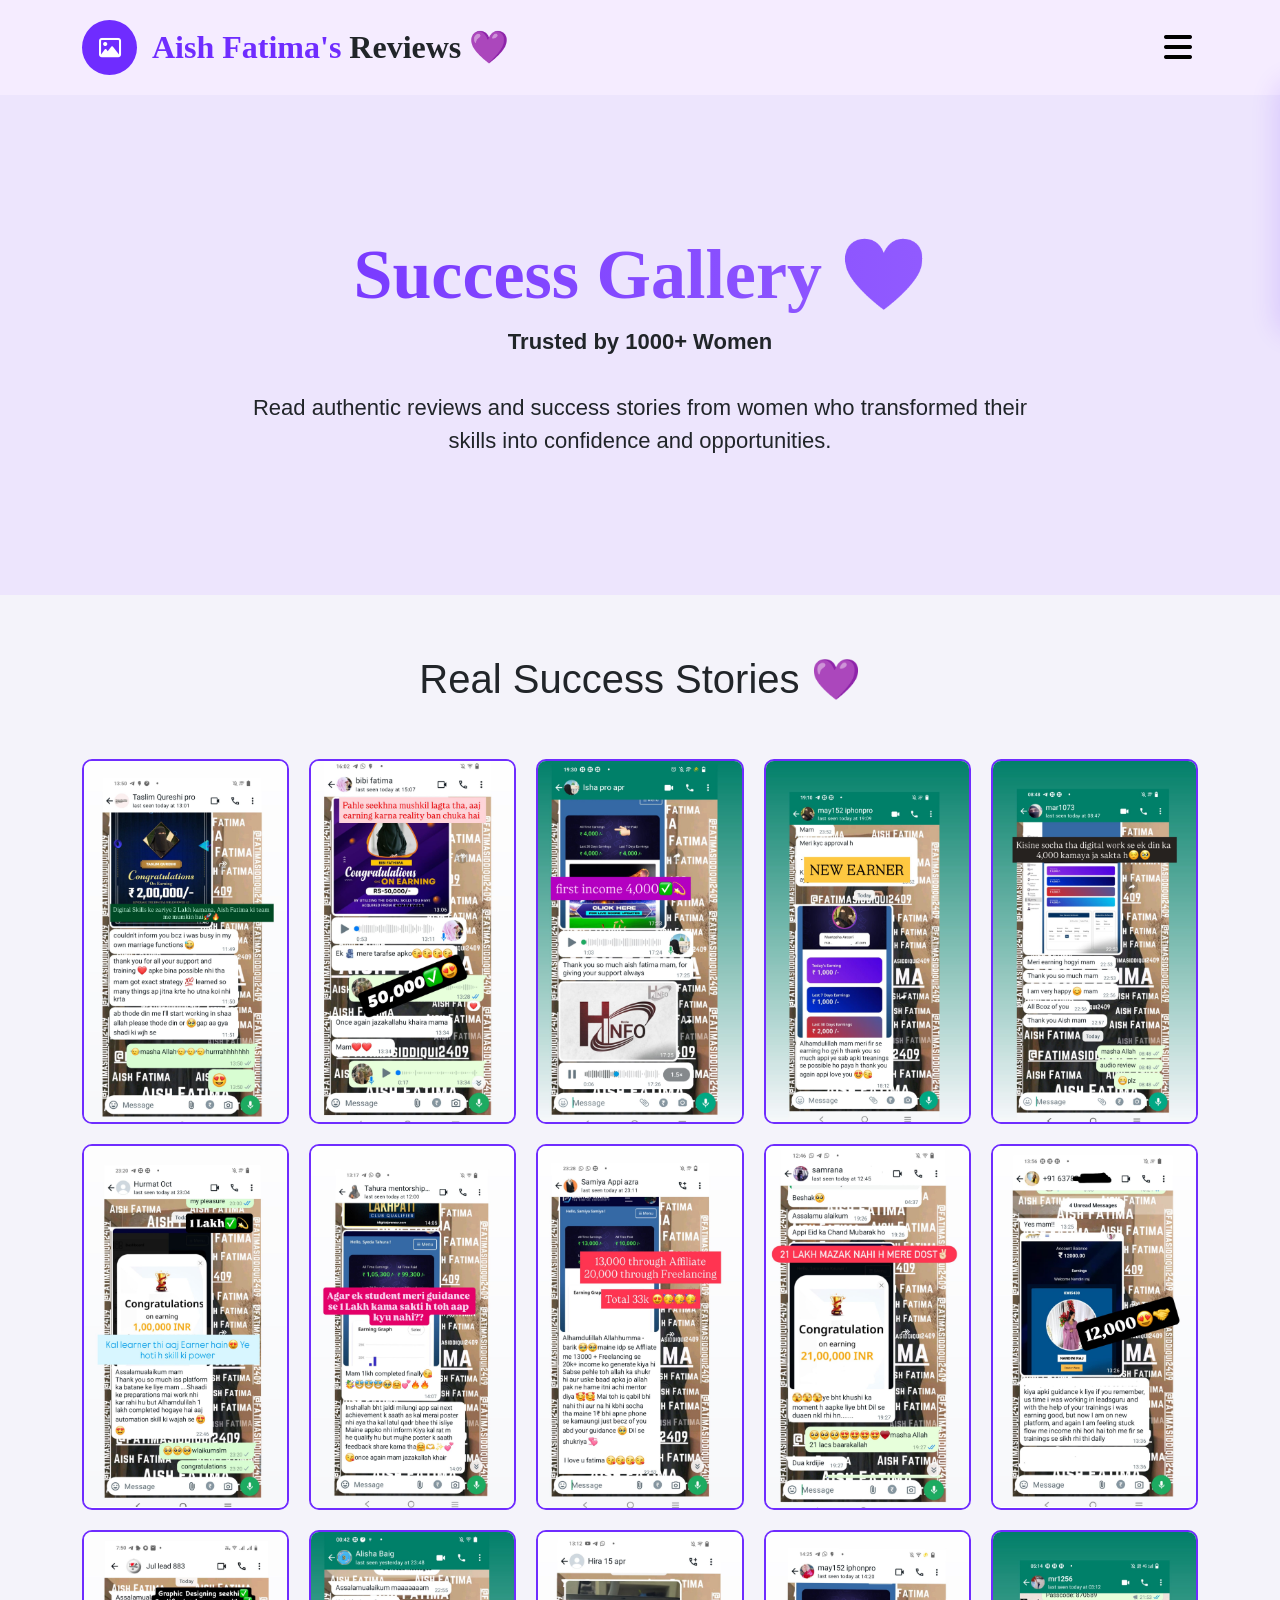
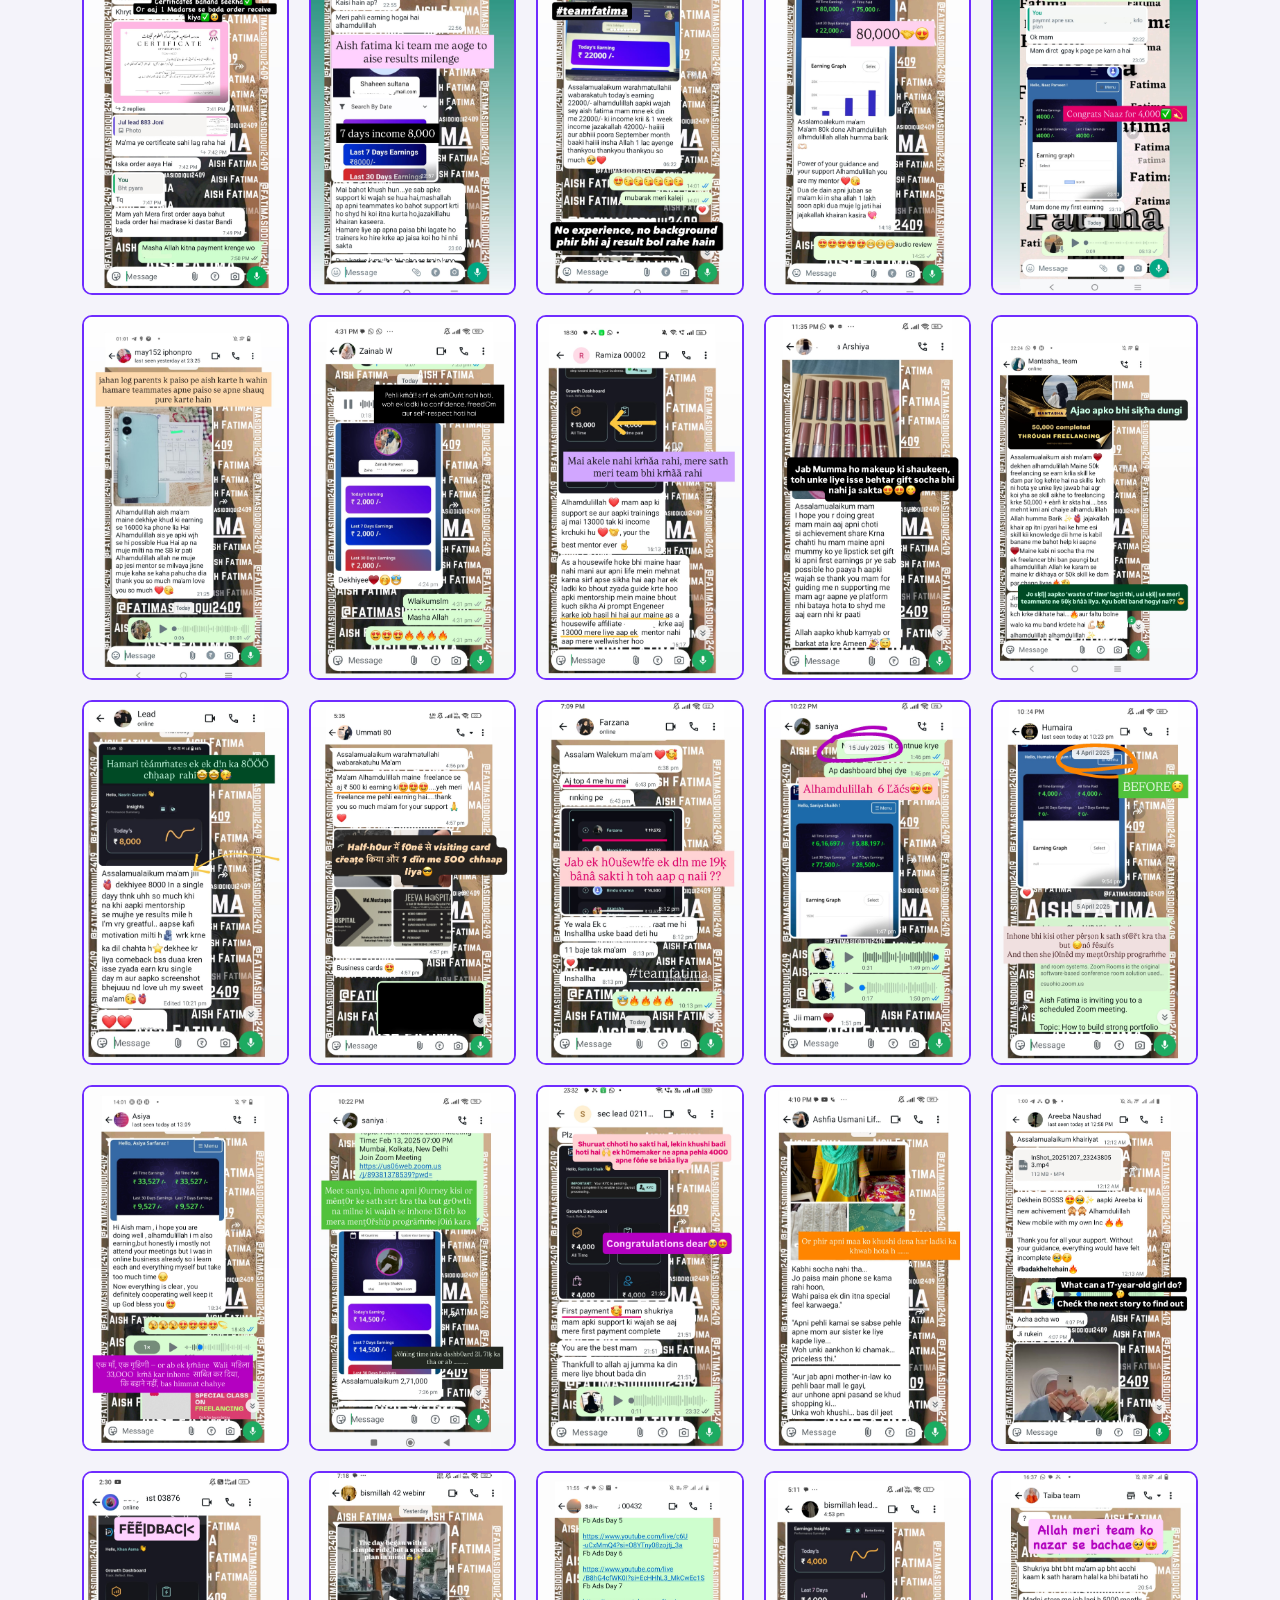
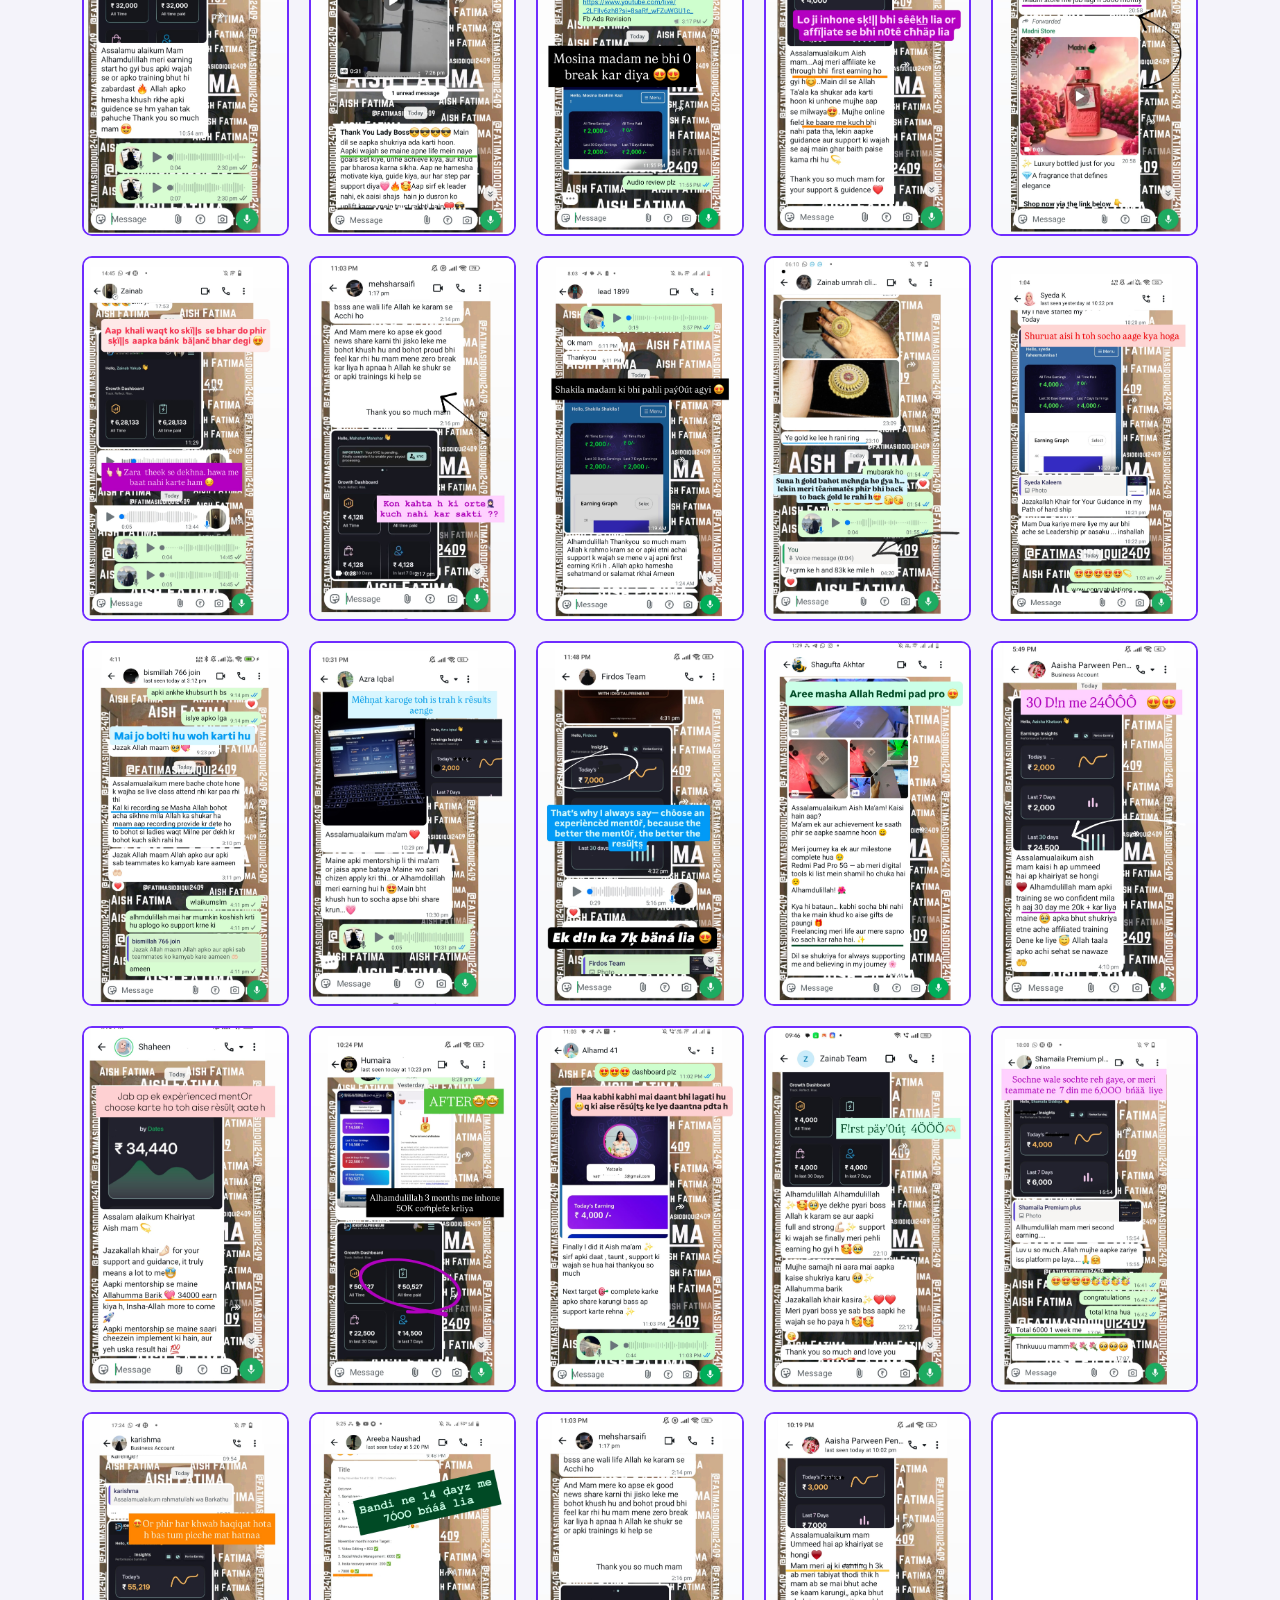
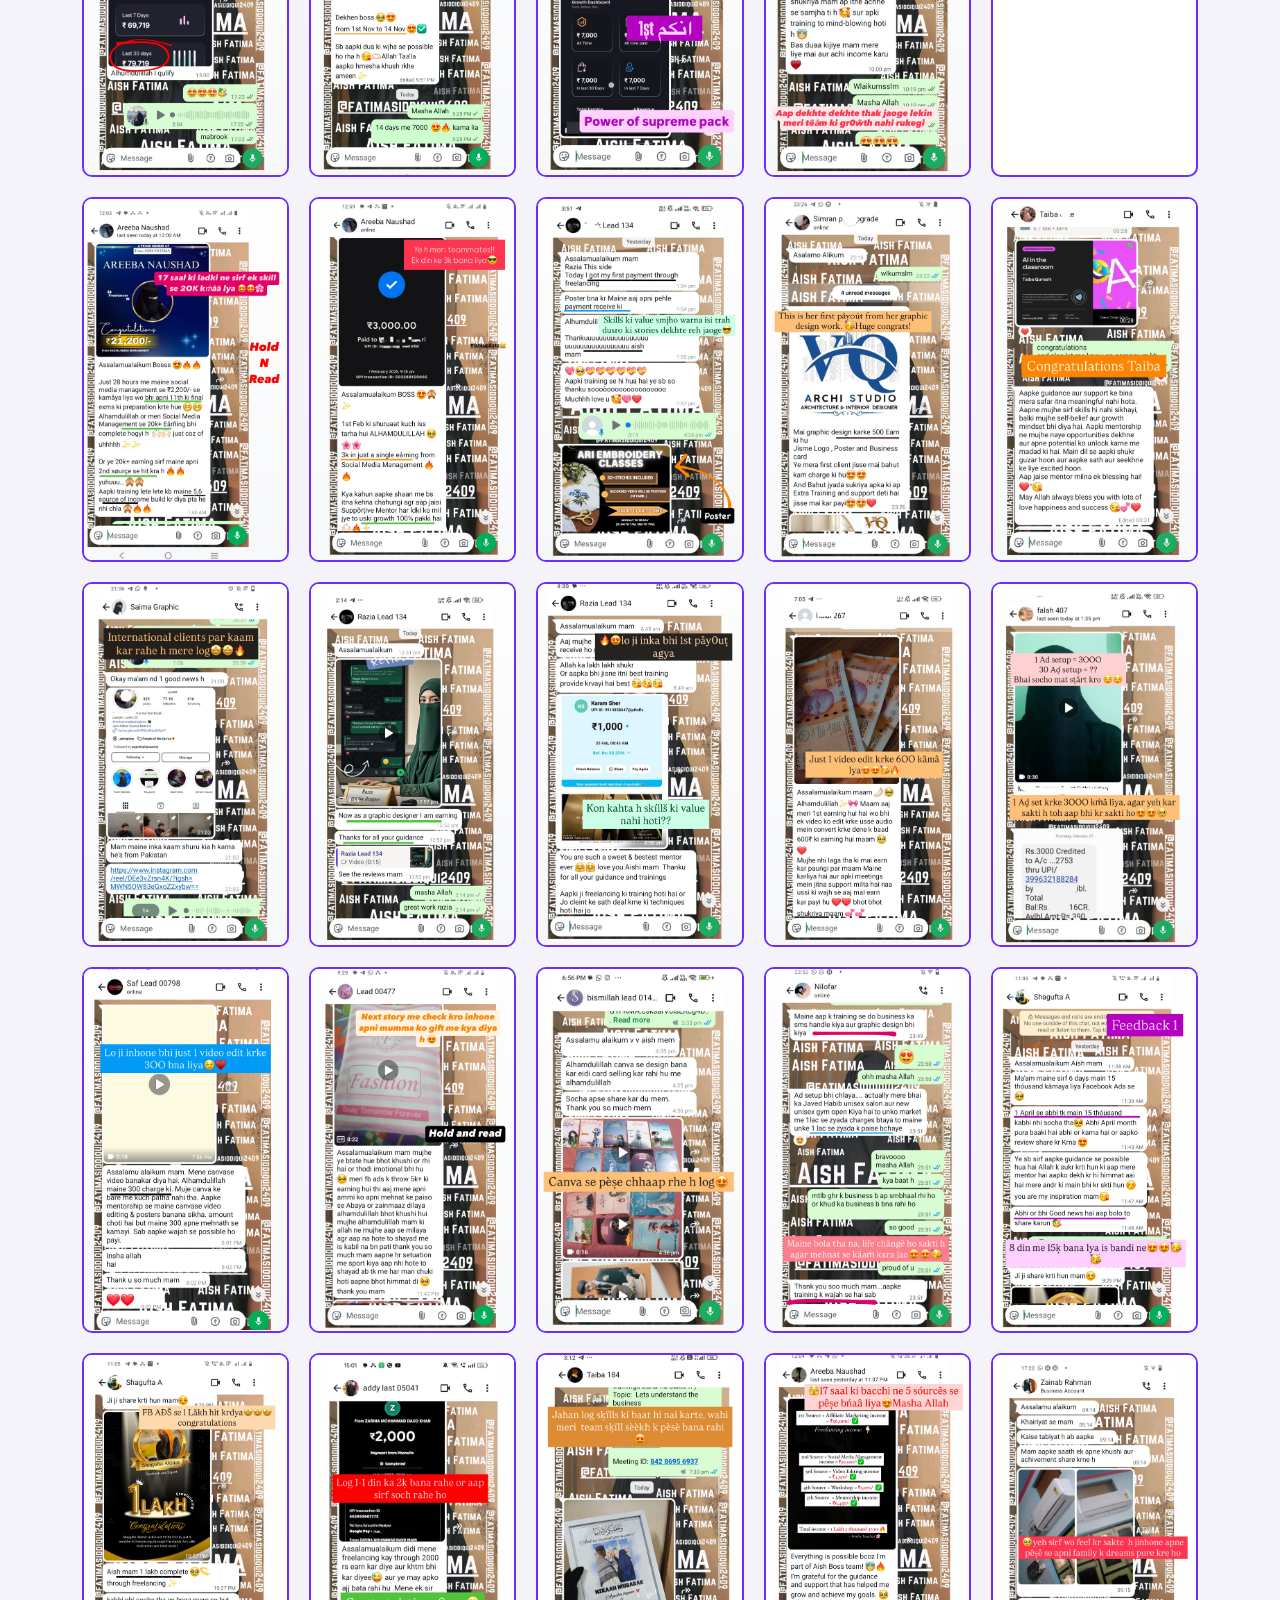
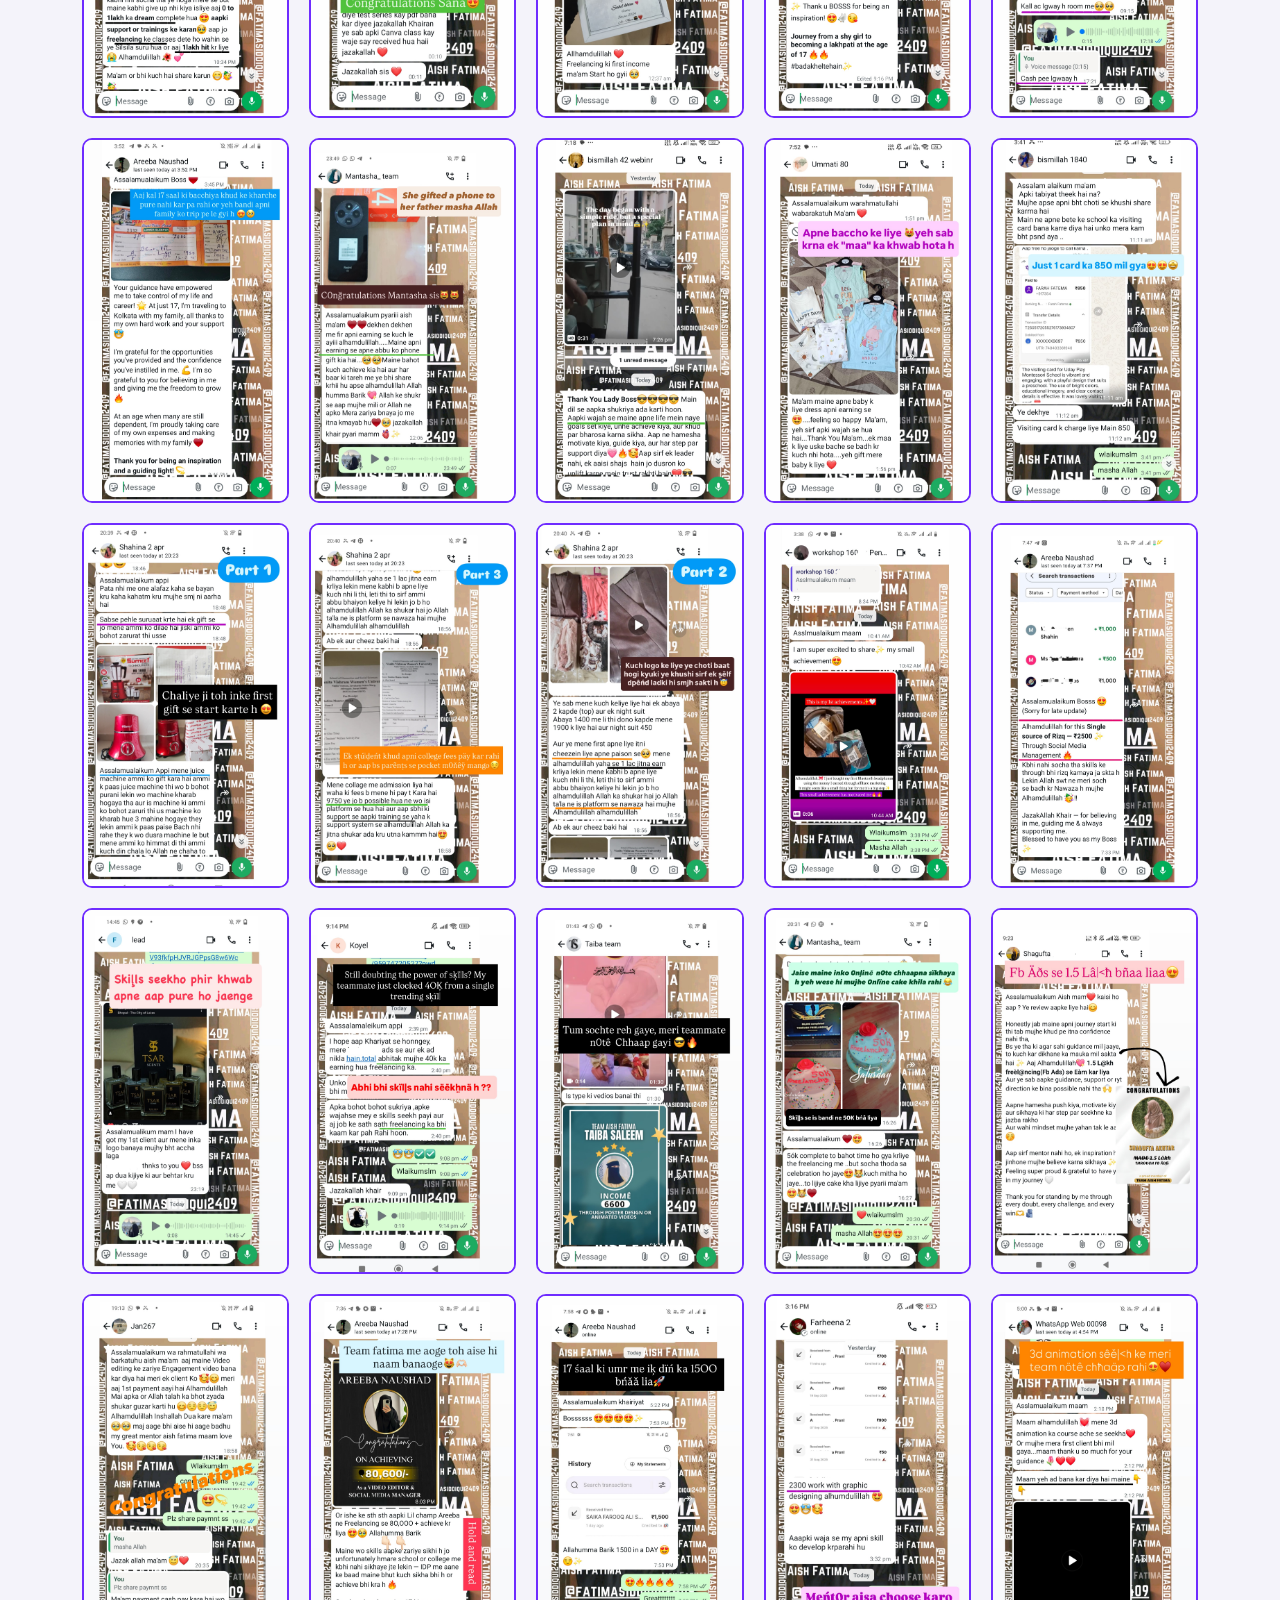
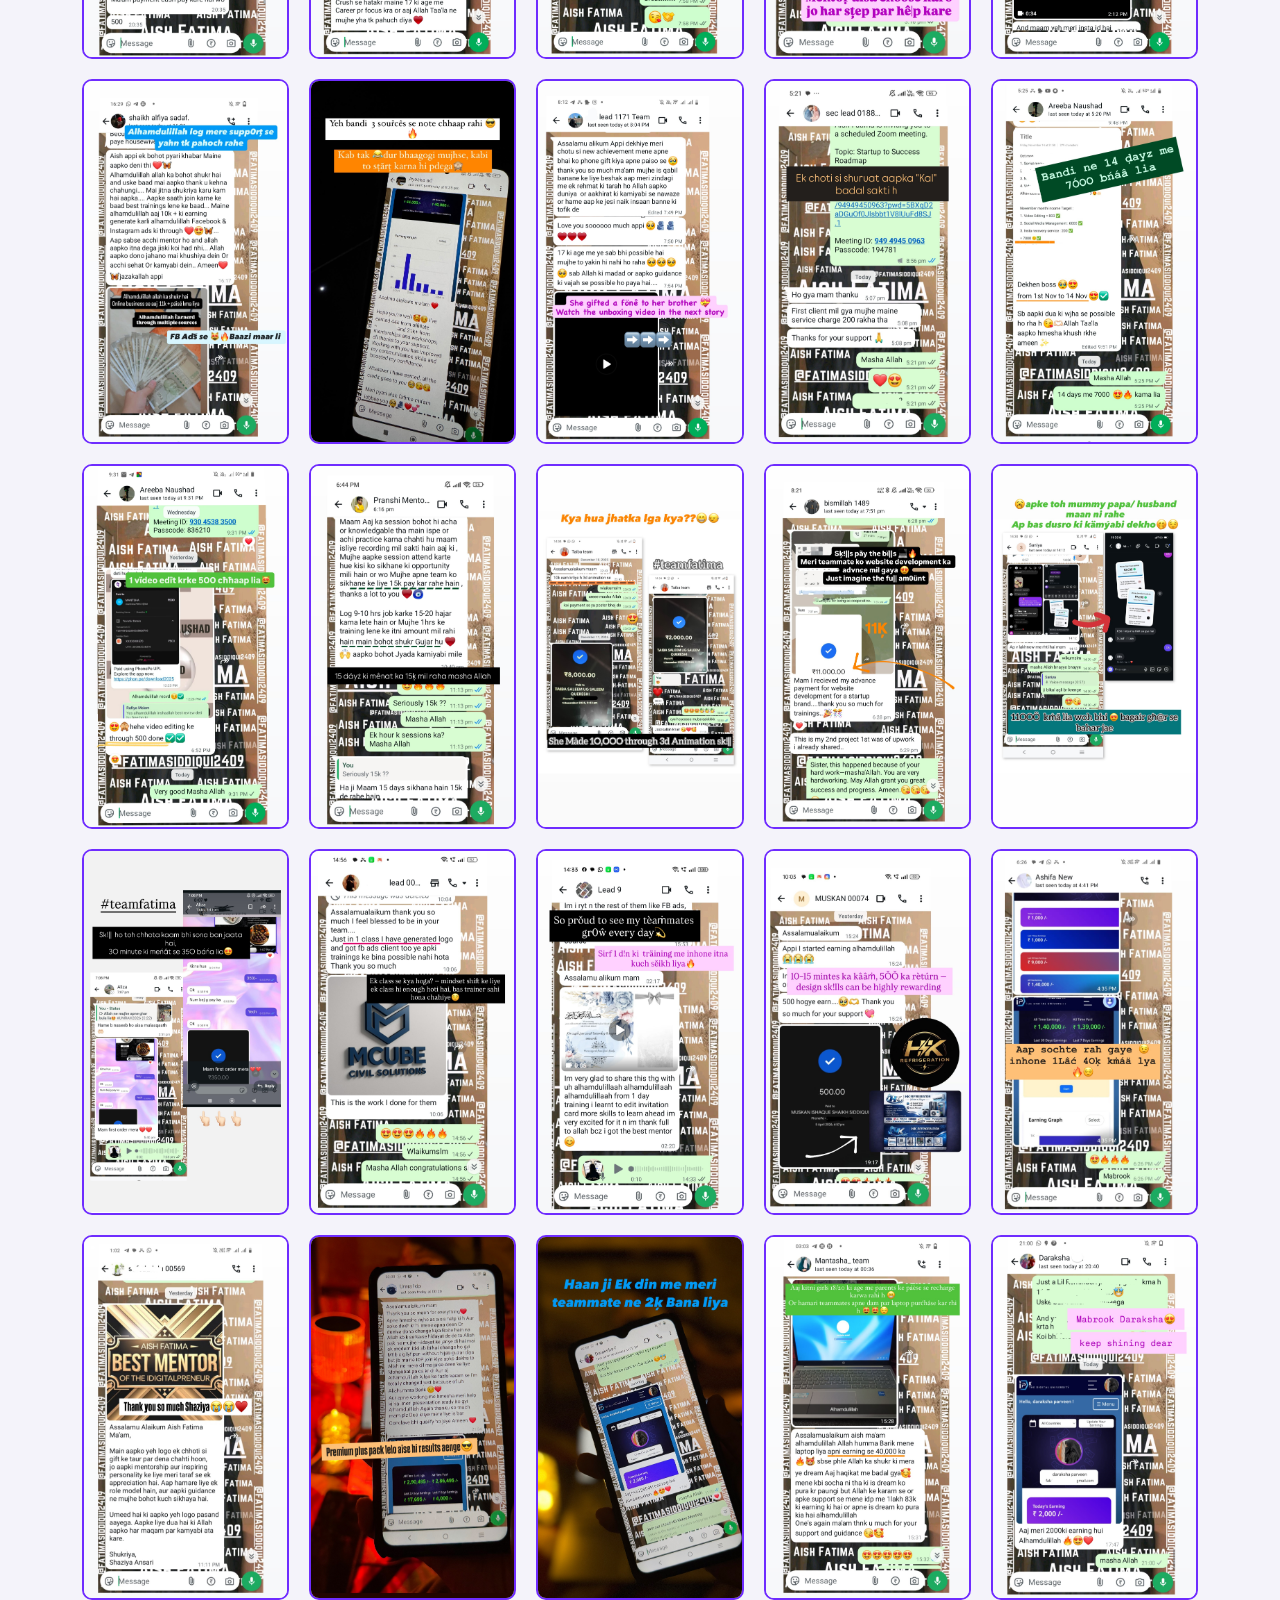
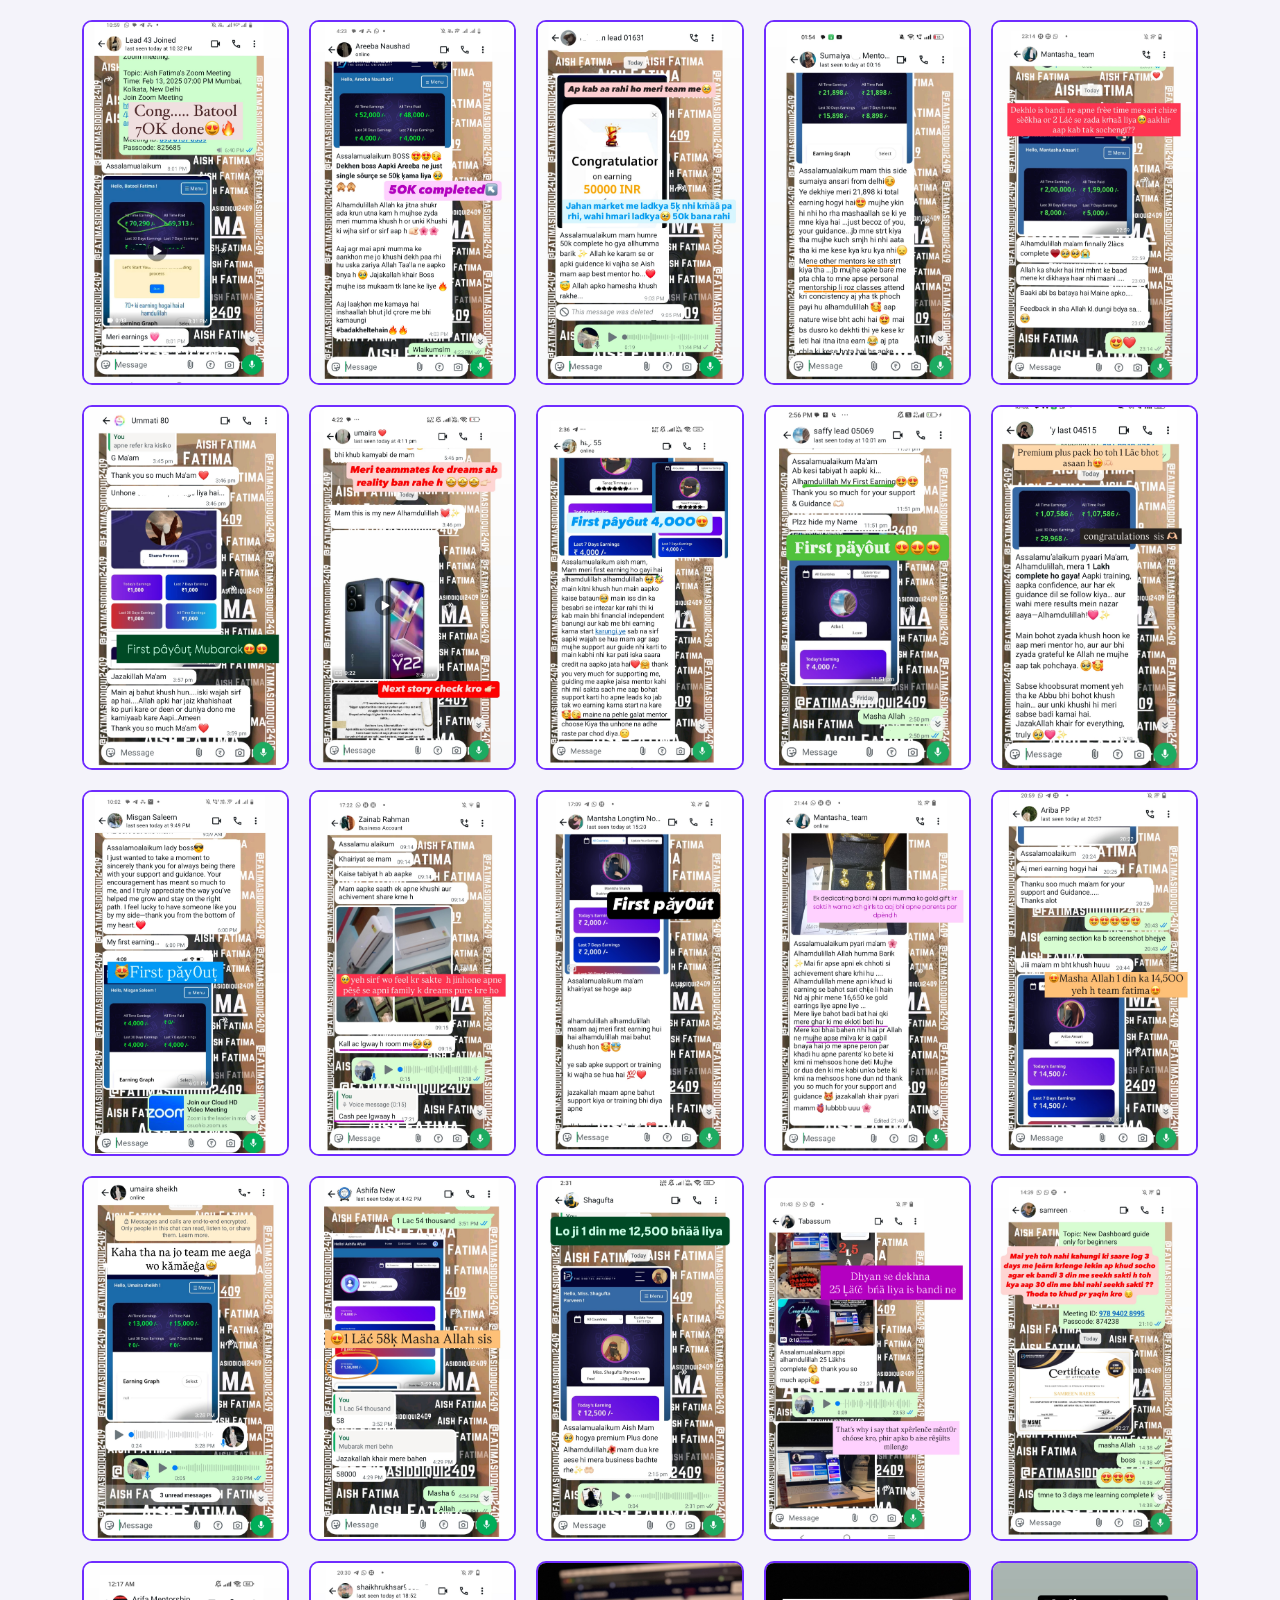
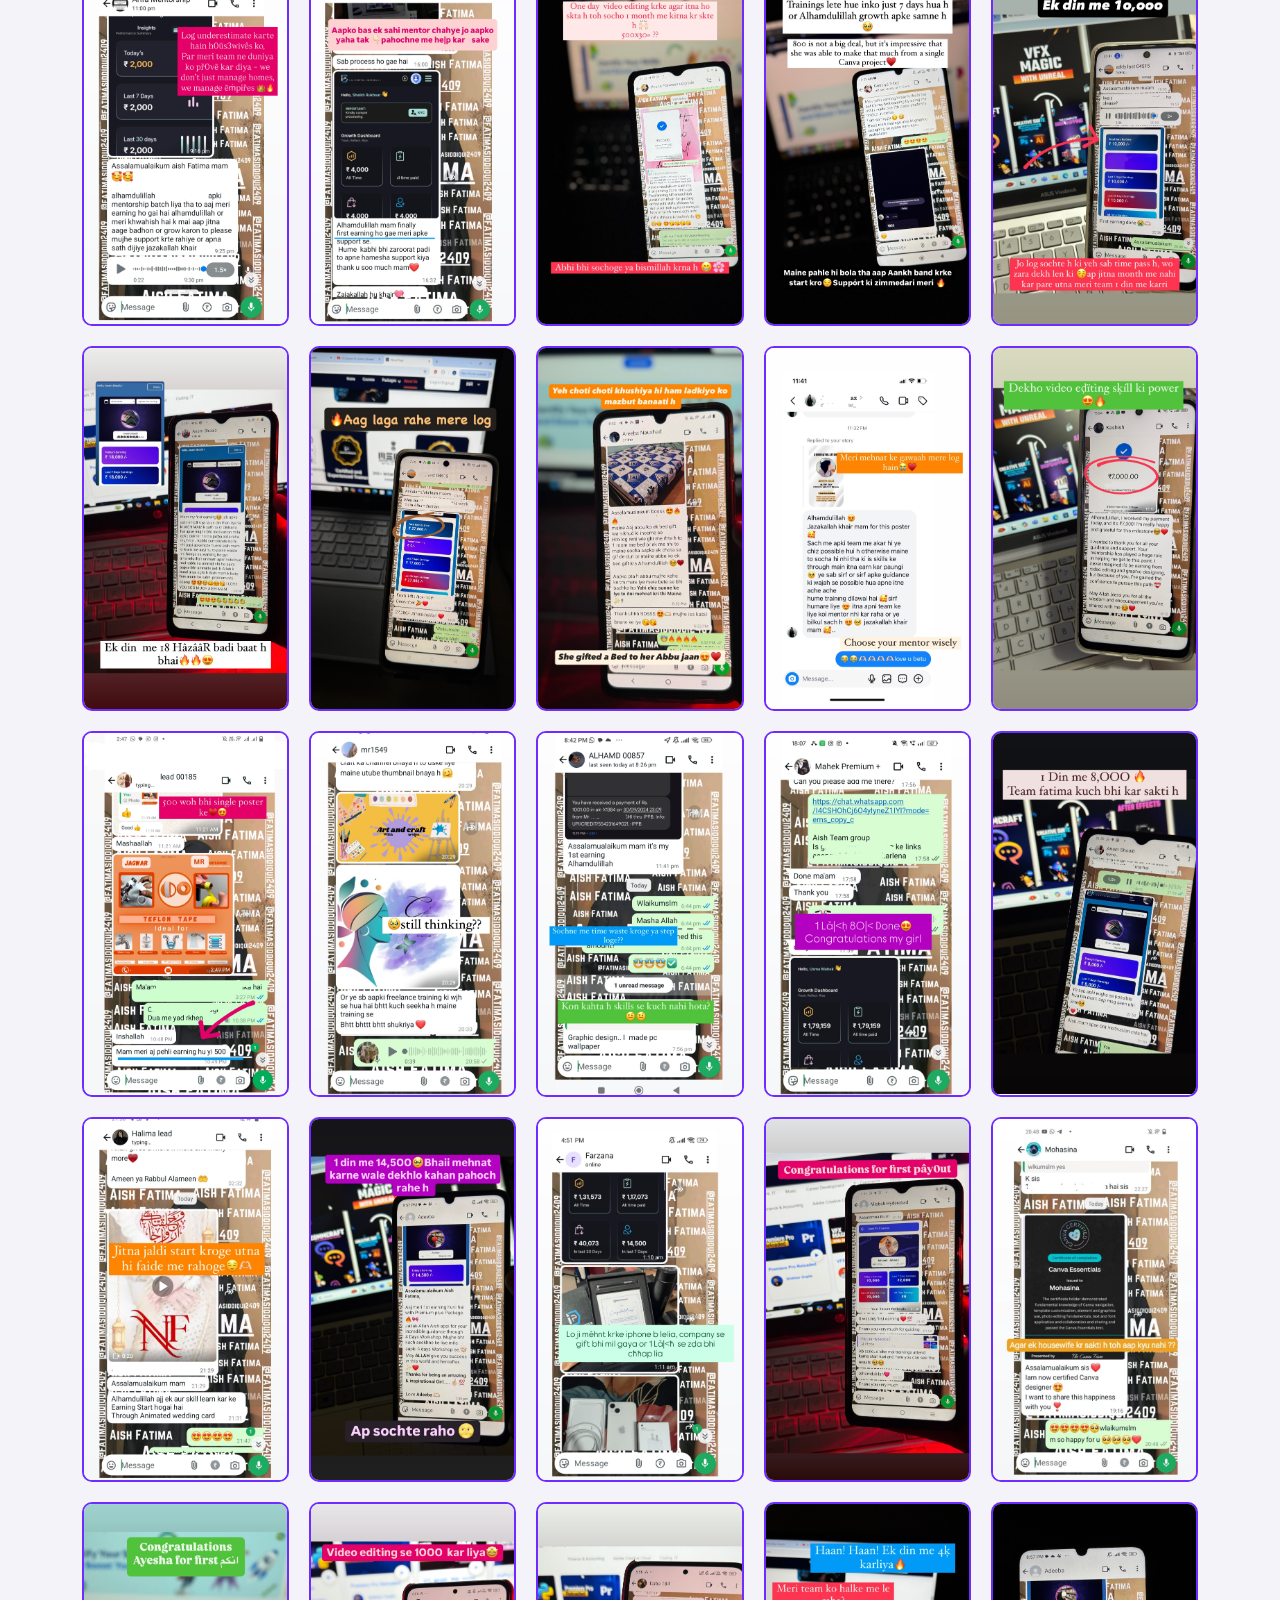
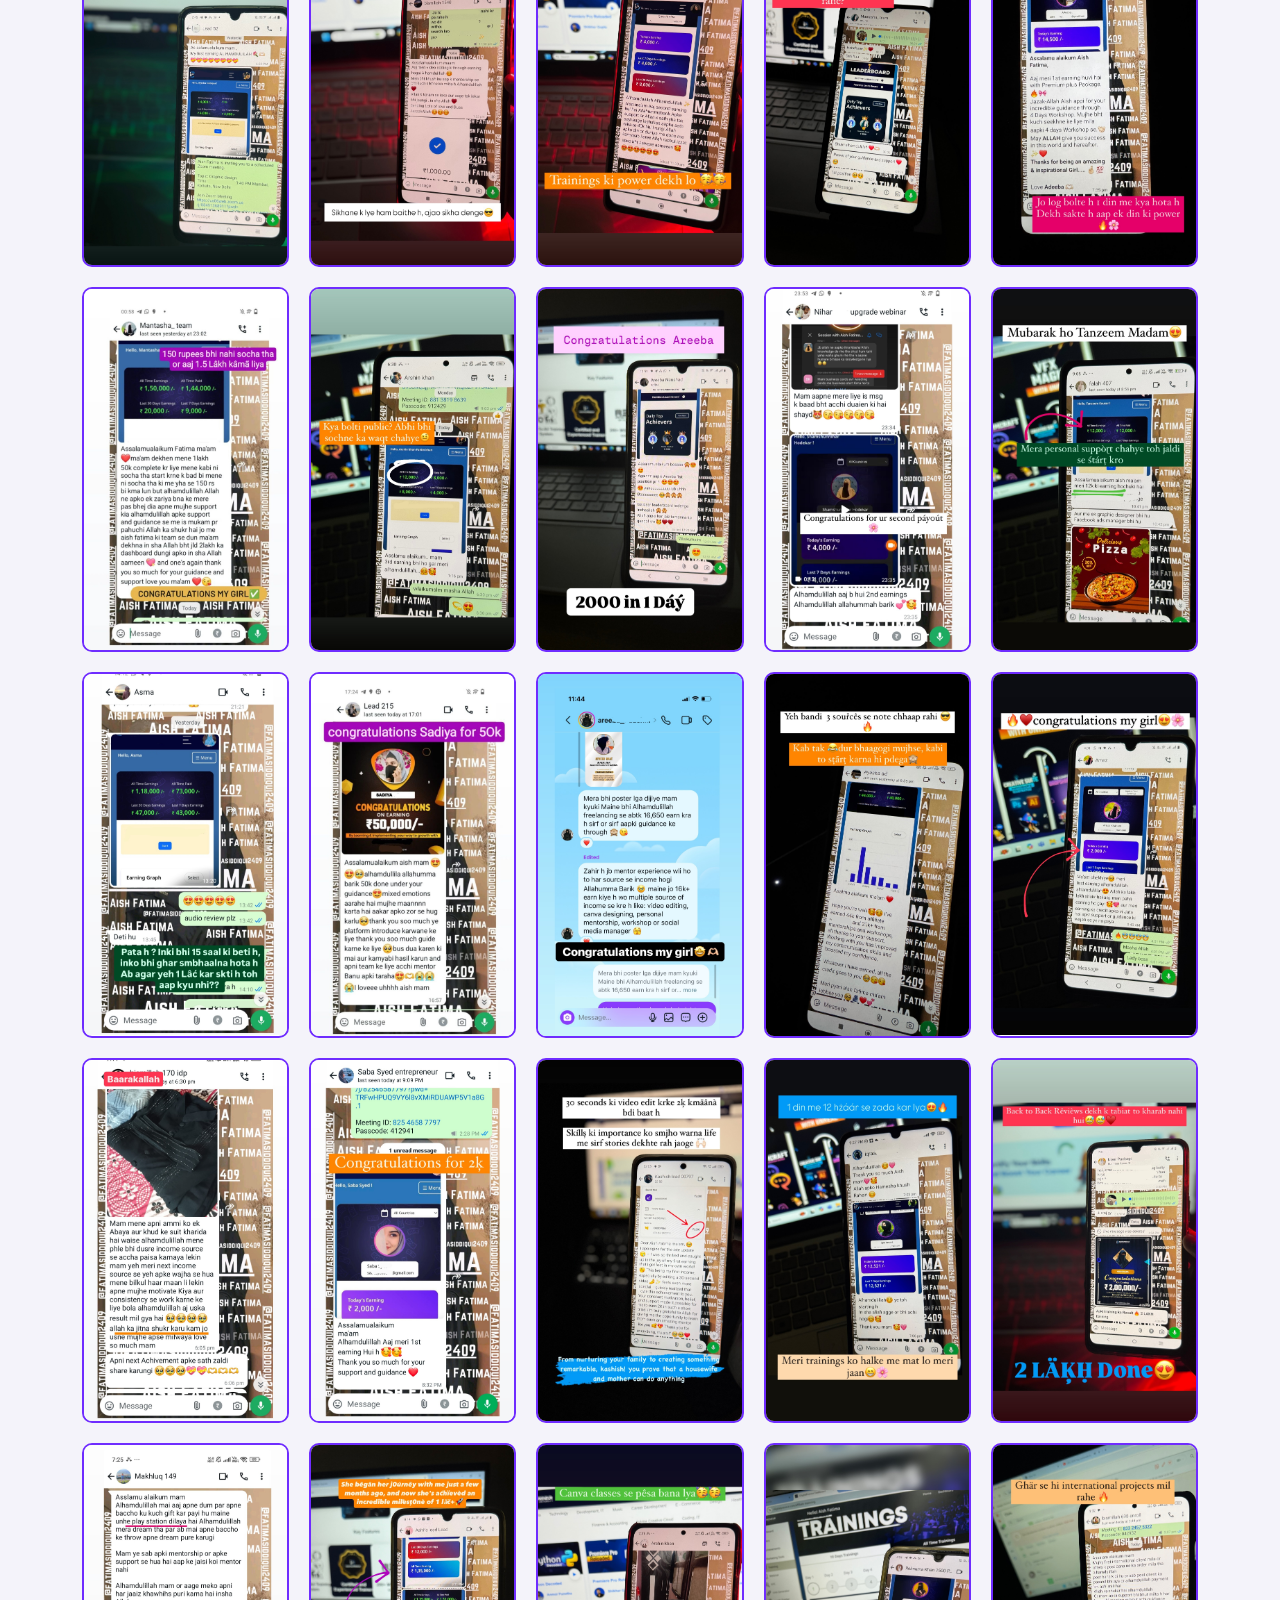
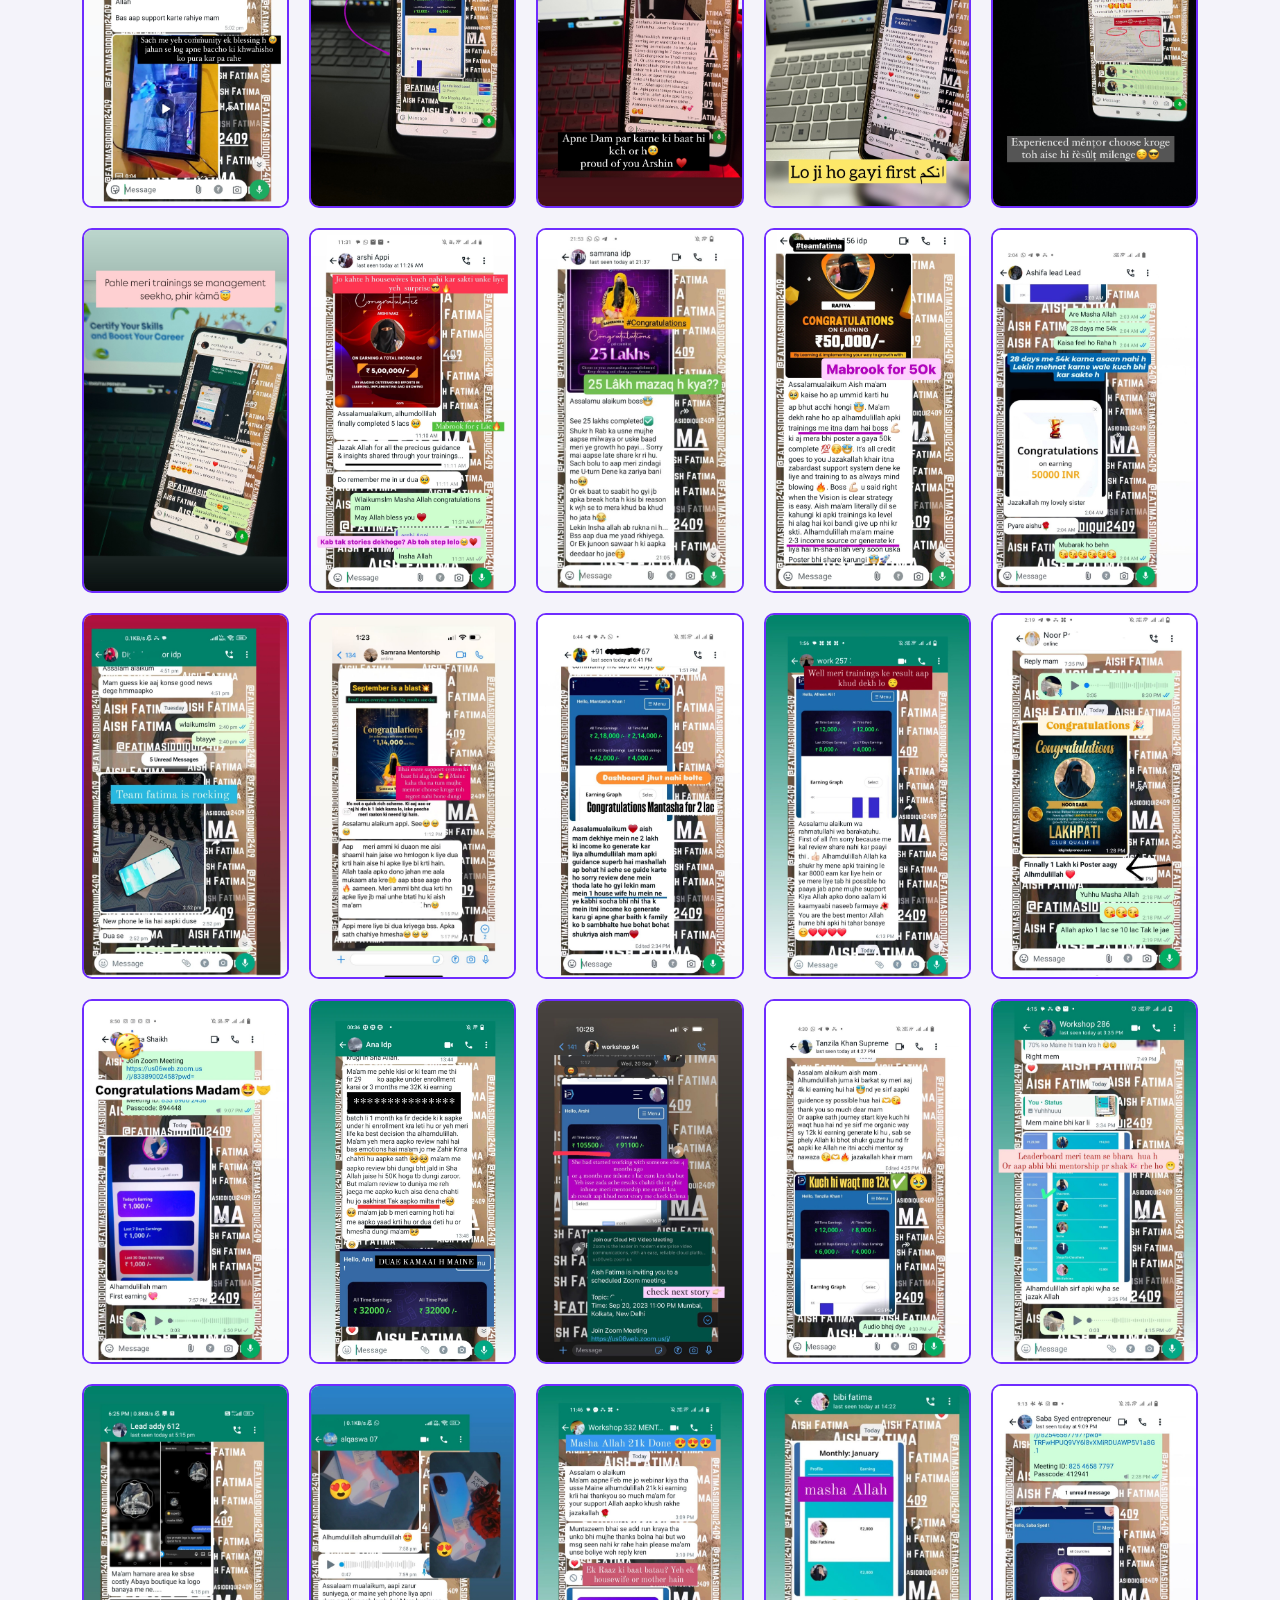
==== commit fa74a4aa: "Add files via upload" ====
--- a/index.html
+++ b/index.html
@@ -76,362 +76,329 @@
     <div class="container">
 
         <center><b><h1>Real Success Stories 💜</h1></b></center><br><br>
-
-      
-
         <div class="gallery-grid">
-
-           <!-- Row 1 -->
+<!-- Row 01 -->
+<div class="gallery-item"><img src="images/0 (1).jpg" alt=""></div>
+<div class="gallery-item"><img src="images/0 (2).jpg" alt=""></div>
+<div class="gallery-item"><img src="images/0 (3).jpg" alt=""></div>
+<div class="gallery-item"><img src="images/0 (4).jpg" alt=""></div>
+<div class="gallery-item"><img src="images/0 (5).jpg" alt=""></div>
+<!-- Row 02 -->
+<div class="gallery-item"><img src="images/0 (6).jpg" alt=""></div>
+<div class="gallery-item"><img src="images/0 (7).jpg" alt=""></div>
+<div class="gallery-item"><img src="images/0 (8).jpg" alt=""></div>
+<div class="gallery-item"><img src="images/0 (9).jpg" alt=""></div>
+<div class="gallery-item"><img src="images/0 (10).jpg" alt=""></div>
+<!-- Row 03 -->
+<div class="gallery-item"><img src="images/0 (11).jpg" alt=""></div>
+<div class="gallery-item"><img src="images/0 (12).jpg" alt=""></div>
+<div class="gallery-item"><img src="images/0 (13).jpg" alt=""></div>
+<div class="gallery-item"><img src="images/0 (14).jpg" alt=""></div>
+<div class="gallery-item"><img src="images/0 (15).jpg" alt=""></div>
+
+ <!-- Row 04 -->
+<div class="gallery-item"><img src="images/0 (16).jpg" alt=""></div>
 <div class="gallery-item"><img src="images/1(1).jpg" alt=""></div>
 <div class="gallery-item"><img src="images/1(2).jpg" alt=""></div>
 <div class="gallery-item"><img src="images/1(3).jpg" alt=""></div>
 <div class="gallery-item"><img src="images/1(4).jpg" alt=""></div>
+
+<!-- Row 1 -->
 <div class="gallery-item"><img src="images/1(5).jpg" alt=""></div>
-
-<!-- Row 2 -->
 <div class="gallery-item"><img src="images/1(6).jpg" alt=""></div>
 <div class="gallery-item"><img src="images/1(7).jpg" alt=""></div>
 <div class="gallery-item"><img src="images/1(8).jpg" alt=""></div>
 <div class="gallery-item"><img src="images/1(9).jpg" alt=""></div>
+<!-- Row 2 -->
 <div class="gallery-item"><img src="images/1(10).jpg" alt=""></div>
-
-<!-- Row 3 -->
 <div class="gallery-item"><img src="images/1(11).jpg" alt=""></div>
 <div class="gallery-item"><img src="images/1(12).jpg" alt=""></div>
 <div class="gallery-item"><img src="images/1(13).jpg" alt=""></div>
 <div class="gallery-item"><img src="images/1(14).jpg" alt=""></div>
+<!-- Row 3 -->
 <div class="gallery-item"><img src="images/1(15).jpg" alt=""></div>
-
-<!-- Row 4 -->
-<div class="gallery-item"><img src="images/1(16).jpg" alt=""></div>
+<div class="gallery-item"><img src="images/1(62).jpg" alt=""></div>
 <div class="gallery-item"><img src="images/1(17).jpg" alt=""></div>
 <div class="gallery-item"><img src="images/1(18).jpg" alt=""></div>
 <div class="gallery-item"><img src="images/1(19).jpg" alt=""></div>
+<!-- Row 4 -->
 <div class="gallery-item"><img src="images/1(20).jpg" alt=""></div>
-
-<!-- Row 5 -->
 <div class="gallery-item"><img src="images/1(21).jpg" alt=""></div>
 <div class="gallery-item"><img src="images/1(22).jpg" alt=""></div>
 <div class="gallery-item"><img src="images/1(23).jpg" alt=""></div>
 <div class="gallery-item"><img src="images/1(24).jpg" alt=""></div>
+<!-- Row 5 -->
 <div class="gallery-item"><img src="images/1(25).jpg" alt=""></div>
-
-<!-- Row 6 -->
 <div class="gallery-item"><img src="images/1(26).jpg" alt=""></div>
 <div class="gallery-item"><img src="images/1(27).jpg" alt=""></div>
 <div class="gallery-item"><img src="images/1(28).jpg" alt=""></div>
 <div class="gallery-item"><img src="images/1(29).jpg" alt=""></div>
+<!-- Row 6 -->
 <div class="gallery-item"><img src="images/1(30).jpg" alt=""></div>
-
-<!-- Row 7 -->
 <div class="gallery-item"><img src="images/1(31).jpg" alt=""></div>
 <div class="gallery-item"><img src="images/1(32).jpg" alt=""></div>
 <div class="gallery-item"><img src="images/1(33).jpg" alt=""></div>
 <div class="gallery-item"><img src="images/1(34).jpg" alt=""></div>
+<!-- Row 7 -->
 <div class="gallery-item"><img src="images/1(35).jpg" alt=""></div>
-
-<!-- Row 8 -->
 <div class="gallery-item"><img src="images/1(36).jpg" alt=""></div>
 <div class="gallery-item"><img src="images/1(37).jpg" alt=""></div>
 <div class="gallery-item"><img src="images/1(38).jpg" alt=""></div>
 <div class="gallery-item"><img src="images/1(39).jpg" alt=""></div>
+<!-- Row 8 -->
 <div class="gallery-item"><img src="images/1(40).jpg" alt=""></div>
-
-<!-- Row 9 -->
 <div class="gallery-item"><img src="images/1(41).jpg" alt=""></div>
 <div class="gallery-item"><img src="images/1(42).jpg" alt=""></div>
 <div class="gallery-item"><img src="images/1(43).jpg" alt=""></div>
 <div class="gallery-item"><img src="images/1(44).jpg" alt=""></div>
+<!-- Row 9 -->
 <div class="gallery-item"><img src="images/1(45).jpg" alt=""></div>
-
-<!-- Row 10 -->
 <div class="gallery-item"><img src="images/1(46).jpg" alt=""></div>
 <div class="gallery-item"><img src="images/1(47).jpg" alt=""></div>
 <div class="gallery-item"><img src="images/1(48).jpg" alt=""></div>
 <div class="gallery-item"><img src="images/1(49).jpg" alt=""></div>
+<!-- Row 10 -->
 <div class="gallery-item"><img src="images/1(50).jpg" alt=""></div>
-
-<!-- Row 11 -->
 <div class="gallery-item"><img src="images/1(51).jpg" alt=""></div>
 <div class="gallery-item"><img src="images/1(52).jpg" alt=""></div>
 <div class="gallery-item"><img src="images/1(53).jpg" alt=""></div>
 <div class="gallery-item"><img src="images/1(54).jpg" alt=""></div>
+<!-- Row 11 -->
 <div class="gallery-item"><img src="images/1(55).jpg" alt=""></div>
-
-<!-- Row 12 -->
 <div class="gallery-item"><img src="images/1(56).jpg" alt=""></div>
 <div class="gallery-item"><img src="images/1(57).jpg" alt=""></div>
 <div class="gallery-item"><img src="images/1(58).jpg" alt=""></div>
 <div class="gallery-item"><img src="images/1(59).jpg" alt=""></div>
+<!-- Row 12 -->
 <div class="gallery-item"><img src="images/1(60).jpg" alt=""></div>
-
-<!-- Row 13 -->
 <div class="gallery-item"><img src="images/1(61).jpg" alt=""></div>
 <div class="gallery-item"><img src="images/1(62).jpg" alt=""></div>
 <div class="gallery-item"><img src="images/1(63).jpg" alt=""></div>
 <div class="gallery-item"><img src="images/1(64).jpg" alt=""></div>
+<!-- Row 13 -->
 <div class="gallery-item"><img src="images/1(65).jpg" alt=""></div>
-
-<!-- Row 14 -->
 <div class="gallery-item"><img src="images/1(66).jpg" alt=""></div>
 <div class="gallery-item"><img src="images/1(67).jpg" alt=""></div>
 <div class="gallery-item"><img src="images/1(68).jpg" alt=""></div>
 <div class="gallery-item"><img src="images/1(69).jpg" alt=""></div>
+<!-- Row 14 -->
 <div class="gallery-item"><img src="images/1(70).jpg" alt=""></div>
-
-<!-- Row 15 -->
 <div class="gallery-item"><img src="images/1(71).jpg" alt=""></div>
 <div class="gallery-item"><img src="images/1(72).jpg" alt=""></div>
 <div class="gallery-item"><img src="images/1(73).jpg" alt=""></div>
 <div class="gallery-item"><img src="images/1(74).jpg" alt=""></div>
+<!-- Row 15 -->
 <div class="gallery-item"><img src="images/1(75).jpg" alt=""></div>
-
-<!-- Row 16 -->
 <div class="gallery-item"><img src="images/1(76).jpg" alt=""></div>
 <div class="gallery-item"><img src="images/1(77).jpg" alt=""></div>
 <div class="gallery-item"><img src="images/1(78).jpg" alt=""></div>
 <div class="gallery-item"><img src="images/1(79).jpg" alt=""></div>
+<!-- Row 16 -->
 <div class="gallery-item"><img src="images/1(80).jpg" alt=""></div>
-
-<!-- Row 17 -->
 <div class="gallery-item"><img src="images/1(81).jpg" alt=""></div>
 <div class="gallery-item"><img src="images/1(82).jpg" alt=""></div>
 <div class="gallery-item"><img src="images/1(83).jpg" alt=""></div>
 <div class="gallery-item"><img src="images/1(84).jpg" alt=""></div>
+<!-- Row 17 -->
 <div class="gallery-item"><img src="images/1(85).jpg" alt=""></div>
-
-<!-- Row 18 -->
 <div class="gallery-item"><img src="images/1(86).jpg" alt=""></div>
 <div class="gallery-item"><img src="images/1(87).jpg" alt=""></div>
 <div class="gallery-item"><img src="images/1(88).jpg" alt=""></div>
 <div class="gallery-item"><img src="images/1(89).jpg" alt=""></div>
+<!-- Row 18 -->
 <div class="gallery-item"><img src="images/1(90).jpg" alt=""></div>
-
-<!-- Row 19 -->
 <div class="gallery-item"><img src="images/1(91).jpg" alt=""></div>
 <div class="gallery-item"><img src="images/1(92).jpg" alt=""></div>
 <div class="gallery-item"><img src="images/1(93).jpg" alt=""></div>
 <div class="gallery-item"><img src="images/1(94).jpg" alt=""></div>
+<!-- Row 19 -->
 <div class="gallery-item"><img src="images/1(95).jpg" alt=""></div>
-
-<!-- Row 20 -->
 <div class="gallery-item"><img src="images/1(96).jpg" alt=""></div>
 <div class="gallery-item"><img src="images/1(97).jpg" alt=""></div>
 <div class="gallery-item"><img src="images/1(98).jpg" alt=""></div>
 <div class="gallery-item"><img src="images/1(99).jpg" alt=""></div>
+<!-- Row 20 -->
 <div class="gallery-item"><img src="images/1(100).jpg" alt=""></div>
-
-<!-- Row 21 -->
 <div class="gallery-item"><img src="images/1(101).jpg" alt=""></div>
 <div class="gallery-item"><img src="images/1(102).jpg" alt=""></div>
 <div class="gallery-item"><img src="images/1(103).jpg" alt=""></div>
 <div class="gallery-item"><img src="images/1(104).jpg" alt=""></div>
+<!-- Row 21 -->
 <div class="gallery-item"><img src="images/1(105).jpg" alt=""></div>
-
-<!-- Row 22 -->
 <div class="gallery-item"><img src="images/1(106).jpg" alt=""></div>
 <div class="gallery-item"><img src="images/1(107).jpg" alt=""></div>
 <div class="gallery-item"><img src="images/1(108).jpg" alt=""></div>
 <div class="gallery-item"><img src="images/1(109).jpg" alt=""></div>
+<!-- Row 22 -->
 <div class="gallery-item"><img src="images/1(110).jpg" alt=""></div>
-
-<!-- Row 23 -->
 <div class="gallery-item"><img src="images/1(111).jpg" alt=""></div>
 <div class="gallery-item"><img src="images/1(112).jpg" alt=""></div>
 <div class="gallery-item"><img src="images/1(113).jpg" alt=""></div>
 <div class="gallery-item"><img src="images/1(114).jpg" alt=""></div>
+<!-- Row 23 -->
 <div class="gallery-item"><img src="images/1(115).jpg" alt=""></div>
-
-<!-- Row 24 -->
 <div class="gallery-item"><img src="images/1(116).jpg" alt=""></div>
 <div class="gallery-item"><img src="images/1(117).jpg" alt=""></div>
 <div class="gallery-item"><img src="images/1(118).jpg" alt=""></div>
 <div class="gallery-item"><img src="images/1(119).jpg" alt=""></div>
+<!-- Row 24 -->
 <div class="gallery-item"><img src="images/1(120).jpg" alt=""></div>
-
-<!-- Row 25 -->
 <div class="gallery-item"><img src="images/1(121).jpg" alt=""></div>
 <div class="gallery-item"><img src="images/1(122).jpg" alt=""></div>
 <div class="gallery-item"><img src="images/1(123).jpg" alt=""></div>
 <div class="gallery-item"><img src="images/1(124).jpg" alt=""></div>
+<!-- Row 25 -->
 <div class="gallery-item"><img src="images/1(125).jpg" alt=""></div>
-
-<!-- Row 26 -->
 <div class="gallery-item"><img src="images/1(126).jpg" alt=""></div>
 <div class="gallery-item"><img src="images/1(127).jpg" alt=""></div>
 <div class="gallery-item"><img src="images/1(128).jpg" alt=""></div>
 <div class="gallery-item"><img src="images/1(129).jpg" alt=""></div>
+<!-- Row 26 -->
 <div class="gallery-item"><img src="images/1(130).jpg" alt=""></div>
-
-<!-- Row 27 -->
 <div class="gallery-item"><img src="images/1(131).jpg" alt=""></div>
 <div class="gallery-item"><img src="images/1(132).jpg" alt=""></div>
 <div class="gallery-item"><img src="images/1(133).jpg" alt=""></div>
 <div class="gallery-item"><img src="images/1(134).jpg" alt=""></div>
+<!-- Row 27 -->
 <div class="gallery-item"><img src="images/1(135).jpg" alt=""></div>
-
-<!-- Row 28 -->
 <div class="gallery-item"><img src="images/1(136).jpg" alt=""></div>
 <div class="gallery-item"><img src="images/1(137).jpg" alt=""></div>
 <div class="gallery-item"><img src="images/1(138).jpg" alt=""></div>
 <div class="gallery-item"><img src="images/1(139).jpg" alt=""></div>
+<!-- Row 28 -->
 <div class="gallery-item"><img src="images/1(140).jpg" alt=""></div>
-
-<!-- Row 29 -->
 <div class="gallery-item"><img src="images/1(141).jpg" alt=""></div>
 <div class="gallery-item"><img src="images/1(142).jpg" alt=""></div>
 <div class="gallery-item"><img src="images/1(143).jpg" alt=""></div>
 <div class="gallery-item"><img src="images/1(144).jpg" alt=""></div>
+<!-- Row 29 -->
 <div class="gallery-item"><img src="images/1(145).jpg" alt=""></div>
-
-<!-- Row 30 -->
 <div class="gallery-item"><img src="images/1(146).jpg" alt=""></div>
 <div class="gallery-item"><img src="images/1(147).jpg" alt=""></div>
 <div class="gallery-item"><img src="images/1(148).jpg" alt=""></div>
 <div class="gallery-item"><img src="images/1(149).jpg" alt=""></div>
+<!-- Row 30 -->
 <div class="gallery-item"><img src="images/1(150).jpg" alt=""></div>
-
-<!-- Row 31 -->
 <div class="gallery-item"><img src="images/1(151).jpg" alt=""></div>
 <div class="gallery-item"><img src="images/1(152).jpg" alt=""></div>
 <div class="gallery-item"><img src="images/1(153).jpg" alt=""></div>
 <div class="gallery-item"><img src="images/1(154).jpg" alt=""></div>
+<!-- Row 31 -->
 <div class="gallery-item"><img src="images/1(155).jpg" alt=""></div>
-
-<!-- Row 32 -->
 <div class="gallery-item"><img src="images/1(156).jpg" alt=""></div>
 <div class="gallery-item"><img src="images/1(157).jpg" alt=""></div>
 <div class="gallery-item"><img src="images/1(158).jpg" alt=""></div>
 <div class="gallery-item"><img src="images/1(159).jpg" alt=""></div>
+<!-- Row 32 -->
 <div class="gallery-item"><img src="images/1(160).jpg" alt=""></div>
-
-<!-- Row 33 -->
 <div class="gallery-item"><img src="images/1(161).jpg" alt=""></div>
 <div class="gallery-item"><img src="images/1(162).jpg" alt=""></div>
 <div class="gallery-item"><img src="images/1(163).jpg" alt=""></div>
 <div class="gallery-item"><img src="images/1(164).jpg" alt=""></div>
+<!-- Row 33 -->
 <div class="gallery-item"><img src="images/1(165).jpg" alt=""></div>
-
-<!-- Row 34 -->
 <div class="gallery-item"><img src="images/1(166).jpg" alt=""></div>
 <div class="gallery-item"><img src="images/1(167).jpg" alt=""></div>
 <div class="gallery-item"><img src="images/1(168).jpg" alt=""></div>
 <div class="gallery-item"><img src="images/1(169).jpg" alt=""></div>
+<!-- Row 34 -->
 <div class="gallery-item"><img src="images/1(170).jpg" alt=""></div>
-
-<!-- Row 35 -->
 <div class="gallery-item"><img src="images/1(171).jpg" alt=""></div>
 <div class="gallery-item"><img src="images/1(172).jpg" alt=""></div>
 <div class="gallery-item"><img src="images/1(173).jpg" alt=""></div>
 <div class="gallery-item"><img src="images/1(174).jpg" alt=""></div>
+<!-- Row 35 -->
 <div class="gallery-item"><img src="images/1(175).jpg" alt=""></div>
-
-<!-- Row 36 -->
 <div class="gallery-item"><img src="images/1(176).jpg" alt=""></div>
 <div class="gallery-item"><img src="images/1(177).jpg" alt=""></div>
 <div class="gallery-item"><img src="images/1(178).jpg" alt=""></div>
 <div class="gallery-item"><img src="images/1(179).jpg" alt=""></div>
+<!-- Row 36 -->
 <div class="gallery-item"><img src="images/1(180).jpg" alt=""></div>
-
-<!-- Row 37 -->
 <div class="gallery-item"><img src="images/1(181).jpg" alt=""></div>
 <div class="gallery-item"><img src="images/1(182).jpg" alt=""></div>
 <div class="gallery-item"><img src="images/1(183).jpg" alt=""></div>
 <div class="gallery-item"><img src="images/1(184).jpg" alt=""></div>
+<!-- Row 37 -->
 <div class="gallery-item"><img src="images/1(185).jpg" alt=""></div>
-
-<!-- Row 38 -->
 <div class="gallery-item"><img src="images/1(186).jpg" alt=""></div>
 <div class="gallery-item"><img src="images/1(187).jpg" alt=""></div>
 <div class="gallery-item"><img src="images/1(188).jpg" alt=""></div>
 <div class="gallery-item"><img src="images/1(189).jpg" alt=""></div>
+<!-- Row 38 -->
 <div class="gallery-item"><img src="images/1(190).jpg" alt=""></div>
-
-<!-- Row 39 -->
 <div class="gallery-item"><img src="images/1(191).jpg" alt=""></div>
 <div class="gallery-item"><img src="images/1(192).jpg" alt=""></div>
 <div class="gallery-item"><img src="images/1(193).jpg" alt=""></div>
 <div class="gallery-item"><img src="images/1(194).jpg" alt=""></div>
+<!-- Row 39 -->
 <div class="gallery-item"><img src="images/1(195).jpg" alt=""></div>
-
-<!-- Row 40 -->
 <div class="gallery-item"><img src="images/1(196).jpg" alt=""></div>
 <div class="gallery-item"><img src="images/1(197).jpg" alt=""></div>
 <div class="gallery-item"><img src="images/1(198).jpg" alt=""></div>
 <div class="gallery-item"><img src="images/1(199).jpg" alt=""></div>
+<!-- Row 40 -->
 <div class="gallery-item"><img src="images/1(200).jpg" alt=""></div>
-
-<!-- Row 41 -->
 <div class="gallery-item"><img src="images/1(201).jpg" alt=""></div>
 <div class="gallery-item"><img src="images/1(202).jpg" alt=""></div>
 <div class="gallery-item"><img src="images/1(203).jpg" alt=""></div>
 <div class="gallery-item"><img src="images/1(204).jpg" alt=""></div>
+<!-- Row 41 -->
 <div class="gallery-item"><img src="images/1(205).jpg" alt=""></div>
-
-<!-- Row 42 -->
 <div class="gallery-item"><img src="images/1(206).jpg" alt=""></div>
 <div class="gallery-item"><img src="images/1(207).jpg" alt=""></div>
 <div class="gallery-item"><img src="images/1(208).jpg" alt=""></div>
 <div class="gallery-item"><img src="images/1(209).jpg" alt=""></div>
+<!-- Row 42 -->
 <div class="gallery-item"><img src="images/1(210).jpg" alt=""></div>
-
-<!-- Row 43 -->
 <div class="gallery-item"><img src="images/1(211).jpg" alt=""></div>
 <div class="gallery-item"><img src="images/1(212).jpg" alt=""></div>
 <div class="gallery-item"><img src="images/1(213).jpg" alt=""></div>
 <div class="gallery-item"><img src="images/1(214).jpg" alt=""></div>
+<!-- Row 43 -->
 <div class="gallery-item"><img src="images/1(215).jpg" alt=""></div>
-
-<!-- Row 44 -->
 <div class="gallery-item"><img src="images/1(216).jpg" alt=""></div>
 <div class="gallery-item"><img src="images/1(217).jpg" alt=""></div>
 <div class="gallery-item"><img src="images/1(218).jpg" alt=""></div>
 <div class="gallery-item"><img src="images/1(219).jpg" alt=""></div>
+<!-- Row 44 -->
 <div class="gallery-item"><img src="images/1(220).jpg" alt=""></div>
-
-<!-- Row 45 -->
 <div class="gallery-item"><img src="images/1(221).jpg" alt=""></div>
 <div class="gallery-item"><img src="images/1(222).jpg" alt=""></div>
 <div class="gallery-item"><img src="images/1(223).jpg" alt=""></div>
 <div class="gallery-item"><img src="images/1(224).jpg" alt=""></div>
+<!-- Row 45 -->
 <div class="gallery-item"><img src="images/1(225).jpg" alt=""></div>
-
-<!-- Row 46 -->
 <div class="gallery-item"><img src="images/1(226).jpg" alt=""></div>
 <div class="gallery-item"><img src="images/1(227).jpg" alt=""></div>
 <div class="gallery-item"><img src="images/1(228).jpg" alt=""></div>
 <div class="gallery-item"><img src="images/1(229).jpg" alt=""></div>
+<!-- Row 46 -->
 <div class="gallery-item"><img src="images/1(230).jpg" alt=""></div>
-
-<!-- Row 47 -->
 <div class="gallery-item"><img src="images/1(231).jpg" alt=""></div>
 <div class="gallery-item"><img src="images/1(232).jpg" alt=""></div>
 <div class="gallery-item"><img src="images/1(233).jpg" alt=""></div>
 <div class="gallery-item"><img src="images/1(234).jpg" alt=""></div>
+<!-- Row 47 -->
 <div class="gallery-item"><img src="images/1(235).jpg" alt=""></div>
-
-<!-- Row 48 -->
 <div class="gallery-item"><img src="images/1(236).jpg" alt=""></div>
 <div class="gallery-item"><img src="images/1(237).jpg" alt=""></div>
 <div class="gallery-item"><img src="images/1(238).jpg" alt=""></div>
 <div class="gallery-item"><img src="images/1(239).jpg" alt=""></div>
+<!-- Row 48 -->
 <div class="gallery-item"><img src="images/1(240).jpg" alt=""></div>
-
-<!-- Row 49 -->
 <div class="gallery-item"><img src="images/1(241).jpg" alt=""></div>
 <div class="gallery-item"><img src="images/1(242).jpg" alt=""></div>
 <div class="gallery-item"><img src="images/1(243).jpg" alt=""></div>
 <div class="gallery-item"><img src="images/1(244).jpg" alt=""></div>
+<!-- Row 49 -->
 <div class="gallery-item"><img src="images/1(245).jpg" alt=""></div>
-
-<!-- Row 50 -->
 <div class="gallery-item"><img src="images/1(246).jpg" alt=""></div>
 <div class="gallery-item"><img src="images/1(247).jpg" alt=""></div>
 <div class="gallery-item"><img src="images/1(248).jpg" alt=""></div>
 <div class="gallery-item"><img src="images/1(249).jpg" alt=""></div>
+<!-- Row 50 -->
 <div class="gallery-item"><img src="images/1(250).jpg" alt=""></div>
-
-<!-- Row 51 -->
 <div class="gallery-item"><img src="images/1(251).jpg" alt=""></div>
 <div class="gallery-item"><img src="images/1(252).jpg" alt=""></div>
 <div class="gallery-item"><img src="images/1(253).jpg" alt=""></div>
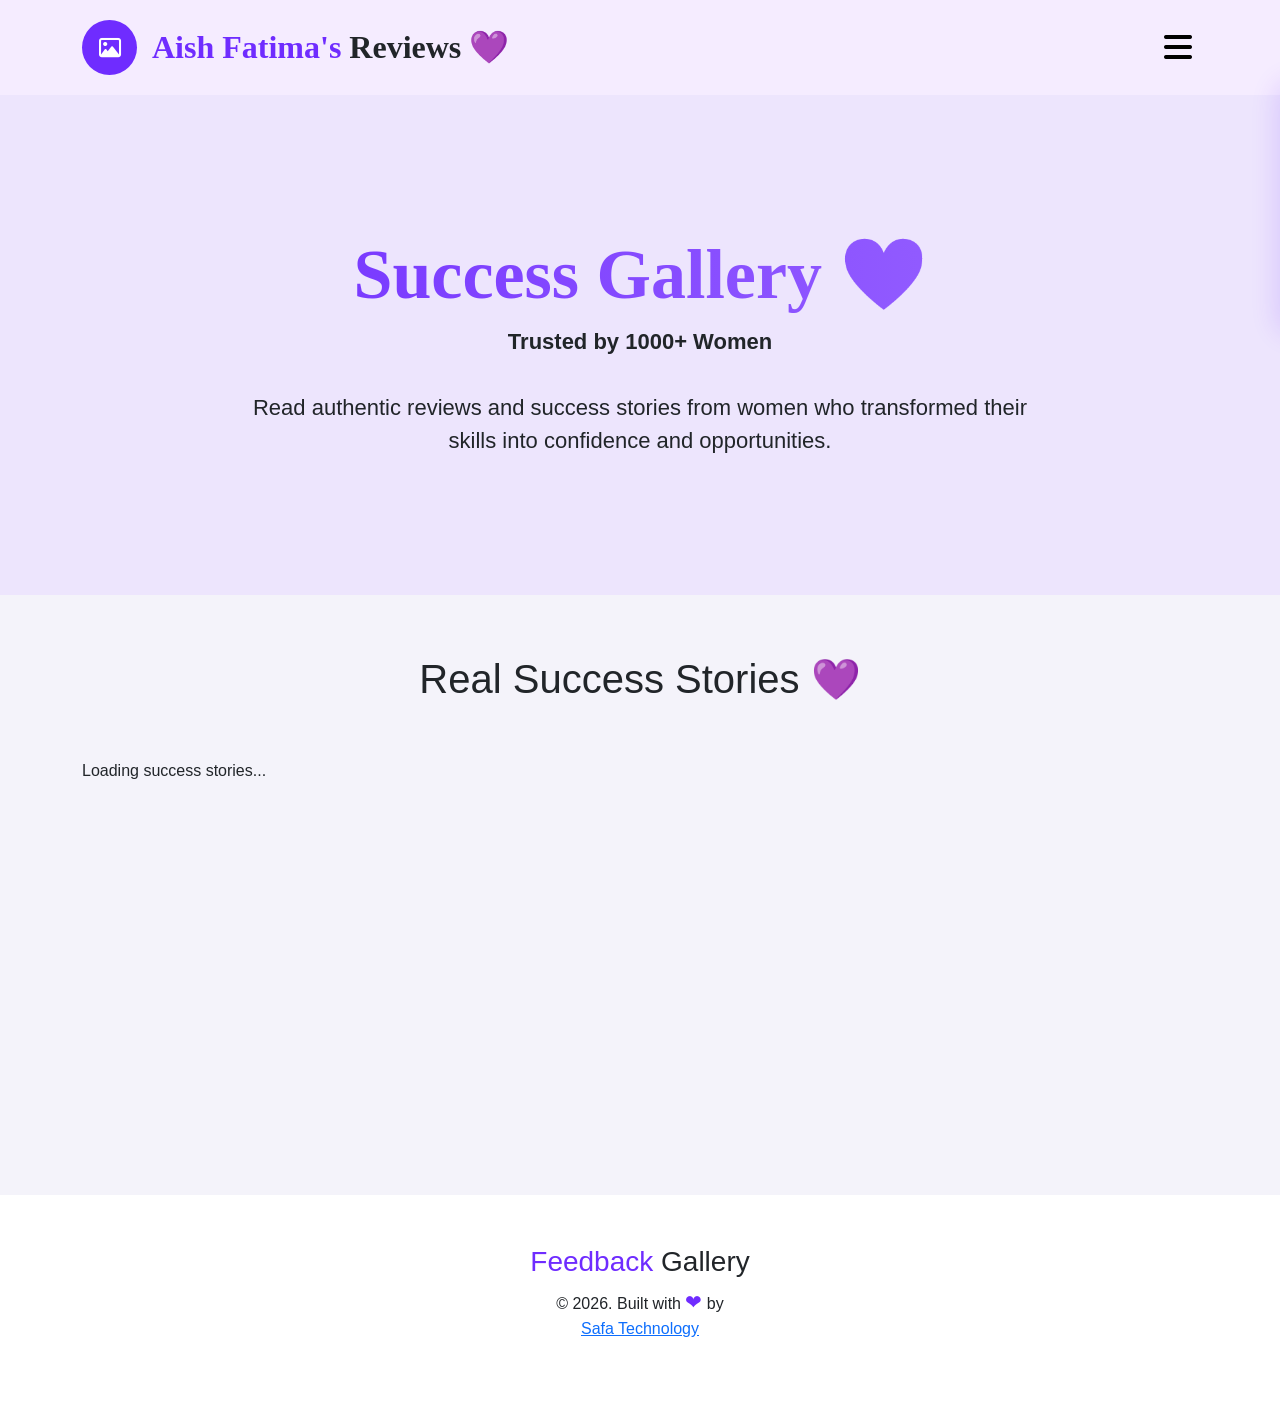
==== commit 758b9793: "Add files via upload" ====
--- a/index.html
+++ b/index.html
@@ -1,448 +1,126 @@
-<!DOCTYPE html>
-<html lang="en">
-<head>
-<meta charset="UTF-8">
-<meta name="viewport" content="width=device-width, initial-scale=1.0">
-
-<title>Aish Fatima's Reviews</title>
-
-<link href="https://cdn.jsdelivr.net/npm/bootstrap@5.3.3/dist/css/bootstrap.min.css" rel="stylesheet">
-<link rel="stylesheet" href="css/style.css">
-
-<link rel="stylesheet"
-href="https://cdnjs.cloudflare.com/ajax/libs/font-awesome/6.5.1/css/all.min.css">
-</head>
-
-<body>
-
-
-<!-- Header -->
-<nav class="navbar-custom">
-    <div class="container">
-        <div class="header-wrapper">
-
-            <div class="logo-area">
-                <div class="logo-icon">
-                    <i class="fa-regular fa-image"></i>
-                </div>
-
-                <h2>
-                    <span>Aish Fatima's</span> Reviews 💜
-                </h2>
-            </div>
-
-            <button class="menu-btn" onclick="openMenu()">
-                <i class="fa-solid fa-bars"></i>
-            </button>
-
-        </div>
-    </div>
-</nav>
-
-<!-- Hero -->
-
-<section class="hero-section">
-
-    <div class="overlay"></div>
-
-    <!-- Floating Bubbles -->
-    <div class="bubbles">
-        <span></span><span></span><span></span><span></span><span></span>
-    <span></span><span></span><span></span><span></span><span></span>
-    <span></span><span></span><span></span><span></span><span></span>
-    <span></span><span></span><span></span><span></span><span></span>
-    </div>
-
-    <div class="container text-center hero-content">
-
-        <h1 class="animated-title">
-            Success Gallery 💜
-        </h1>
-
-        <p class="animated-text">
-            <b>Trusted by 1000+ Women</b><br><br>
-
-Read authentic reviews and success stories from women who transformed their skills into confidence and opportunities.
-        </p>
-
-    </div>
-
-</section>
-
-<!-- Gallery -->
-
-<section class="gallery-section">
-
-    <div class="container">
-
-        <center><b><h1>Real Success Stories 💜</h1></b></center><br><br>
-        <div class="gallery-grid">
-<!-- Row 01 -->
-<div class="gallery-item"><img src="images/0 (1).jpg" alt=""></div>
-<div class="gallery-item"><img src="images/0 (2).jpg" alt=""></div>
-<div class="gallery-item"><img src="images/0 (3).jpg" alt=""></div>
-<div class="gallery-item"><img src="images/0 (4).jpg" alt=""></div>
-<div class="gallery-item"><img src="images/0 (5).jpg" alt=""></div>
-<!-- Row 02 -->
-<div class="gallery-item"><img src="images/0 (6).jpg" alt=""></div>
-<div class="gallery-item"><img src="images/0 (7).jpg" alt=""></div>
-<div class="gallery-item"><img src="images/0 (8).jpg" alt=""></div>
-<div class="gallery-item"><img src="images/0 (9).jpg" alt=""></div>
-<div class="gallery-item"><img src="images/0 (10).jpg" alt=""></div>
-<!-- Row 03 -->
-<div class="gallery-item"><img src="images/0 (11).jpg" alt=""></div>
-<div class="gallery-item"><img src="images/0 (12).jpg" alt=""></div>
-<div class="gallery-item"><img src="images/0 (13).jpg" alt=""></div>
-<div class="gallery-item"><img src="images/0 (14).jpg" alt=""></div>
-<div class="gallery-item"><img src="images/0 (15).jpg" alt=""></div>
-
- <!-- Row 04 -->
-<div class="gallery-item"><img src="images/0 (16).jpg" alt=""></div>
-<div class="gallery-item"><img src="images/1(1).jpg" alt=""></div>
-<div class="gallery-item"><img src="images/1(2).jpg" alt=""></div>
-<div class="gallery-item"><img src="images/1(3).jpg" alt=""></div>
-<div class="gallery-item"><img src="images/1(4).jpg" alt=""></div>
-
-<!-- Row 1 -->
-<div class="gallery-item"><img src="images/1(5).jpg" alt=""></div>
-<div class="gallery-item"><img src="images/1(6).jpg" alt=""></div>
-<div class="gallery-item"><img src="images/1(7).jpg" alt=""></div>
-<div class="gallery-item"><img src="images/1(8).jpg" alt=""></div>
-<div class="gallery-item"><img src="images/1(9).jpg" alt=""></div>
-<!-- Row 2 -->
-<div class="gallery-item"><img src="images/1(10).jpg" alt=""></div>
-<div class="gallery-item"><img src="images/1(11).jpg" alt=""></div>
-<div class="gallery-item"><img src="images/1(12).jpg" alt=""></div>
-<div class="gallery-item"><img src="images/1(13).jpg" alt=""></div>
-<div class="gallery-item"><img src="images/1(14).jpg" alt=""></div>
-<!-- Row 3 -->
-<div class="gallery-item"><img src="images/1(15).jpg" alt=""></div>
-<div class="gallery-item"><img src="images/1(62).jpg" alt=""></div>
-<div class="gallery-item"><img src="images/1(17).jpg" alt=""></div>
-<div class="gallery-item"><img src="images/1(18).jpg" alt=""></div>
-<div class="gallery-item"><img src="images/1(19).jpg" alt=""></div>
-<!-- Row 4 -->
-<div class="gallery-item"><img src="images/1(20).jpg" alt=""></div>
-<div class="gallery-item"><img src="images/1(21).jpg" alt=""></div>
-<div class="gallery-item"><img src="images/1(22).jpg" alt=""></div>
-<div class="gallery-item"><img src="images/1(23).jpg" alt=""></div>
-<div class="gallery-item"><img src="images/1(24).jpg" alt=""></div>
-<!-- Row 5 -->
-<div class="gallery-item"><img src="images/1(25).jpg" alt=""></div>
-<div class="gallery-item"><img src="images/1(26).jpg" alt=""></div>
-<div class="gallery-item"><img src="images/1(27).jpg" alt=""></div>
-<div class="gallery-item"><img src="images/1(28).jpg" alt=""></div>
-<div class="gallery-item"><img src="images/1(29).jpg" alt=""></div>
-<!-- Row 6 -->
-<div class="gallery-item"><img src="images/1(30).jpg" alt=""></div>
-<div class="gallery-item"><img src="images/1(31).jpg" alt=""></div>
-<div class="gallery-item"><img src="images/1(32).jpg" alt=""></div>
-<div class="gallery-item"><img src="images/1(33).jpg" alt=""></div>
-<div class="gallery-item"><img src="images/1(34).jpg" alt=""></div>
-<!-- Row 7 -->
-<div class="gallery-item"><img src="images/1(35).jpg" alt=""></div>
-<div class="gallery-item"><img src="images/1(36).jpg" alt=""></div>
-<div class="gallery-item"><img src="images/1(37).jpg" alt=""></div>
-<div class="gallery-item"><img src="images/1(38).jpg" alt=""></div>
-<div class="gallery-item"><img src="images/1(39).jpg" alt=""></div>
-<!-- Row 8 -->
-<div class="gallery-item"><img src="images/1(40).jpg" alt=""></div>
-<div class="gallery-item"><img src="images/1(41).jpg" alt=""></div>
-<div class="gallery-item"><img src="images/1(42).jpg" alt=""></div>
-<div class="gallery-item"><img src="images/1(43).jpg" alt=""></div>
-<div class="gallery-item"><img src="images/1(44).jpg" alt=""></div>
-<!-- Row 9 -->
-<div class="gallery-item"><img src="images/1(45).jpg" alt=""></div>
-<div class="gallery-item"><img src="images/1(46).jpg" alt=""></div>
-<div class="gallery-item"><img src="images/1(47).jpg" alt=""></div>
-<div class="gallery-item"><img src="images/1(48).jpg" alt=""></div>
-<div class="gallery-item"><img src="images/1(49).jpg" alt=""></div>
-<!-- Row 10 -->
-<div class="gallery-item"><img src="images/1(50).jpg" alt=""></div>
-<div class="gallery-item"><img src="images/1(51).jpg" alt=""></div>
-<div class="gallery-item"><img src="images/1(52).jpg" alt=""></div>
-<div class="gallery-item"><img src="images/1(53).jpg" alt=""></div>
-<div class="gallery-item"><img src="images/1(54).jpg" alt=""></div>
-<!-- Row 11 -->
-<div class="gallery-item"><img src="images/1(55).jpg" alt=""></div>
-<div class="gallery-item"><img src="images/1(56).jpg" alt=""></div>
-<div class="gallery-item"><img src="images/1(57).jpg" alt=""></div>
-<div class="gallery-item"><img src="images/1(58).jpg" alt=""></div>
-<div class="gallery-item"><img src="images/1(59).jpg" alt=""></div>
-<!-- Row 12 -->
-<div class="gallery-item"><img src="images/1(60).jpg" alt=""></div>
-<div class="gallery-item"><img src="images/1(61).jpg" alt=""></div>
-<div class="gallery-item"><img src="images/1(62).jpg" alt=""></div>
-<div class="gallery-item"><img src="images/1(63).jpg" alt=""></div>
-<div class="gallery-item"><img src="images/1(64).jpg" alt=""></div>
-<!-- Row 13 -->
-<div class="gallery-item"><img src="images/1(65).jpg" alt=""></div>
-<div class="gallery-item"><img src="images/1(66).jpg" alt=""></div>
-<div class="gallery-item"><img src="images/1(67).jpg" alt=""></div>
-<div class="gallery-item"><img src="images/1(68).jpg" alt=""></div>
-<div class="gallery-item"><img src="images/1(69).jpg" alt=""></div>
-<!-- Row 14 -->
-<div class="gallery-item"><img src="images/1(70).jpg" alt=""></div>
-<div class="gallery-item"><img src="images/1(71).jpg" alt=""></div>
-<div class="gallery-item"><img src="images/1(72).jpg" alt=""></div>
-<div class="gallery-item"><img src="images/1(73).jpg" alt=""></div>
-<div class="gallery-item"><img src="images/1(74).jpg" alt=""></div>
-<!-- Row 15 -->
-<div class="gallery-item"><img src="images/1(75).jpg" alt=""></div>
-<div class="gallery-item"><img src="images/1(76).jpg" alt=""></div>
-<div class="gallery-item"><img src="images/1(77).jpg" alt=""></div>
-<div class="gallery-item"><img src="images/1(78).jpg" alt=""></div>
-<div class="gallery-item"><img src="images/1(79).jpg" alt=""></div>
-<!-- Row 16 -->
-<div class="gallery-item"><img src="images/1(80).jpg" alt=""></div>
-<div class="gallery-item"><img src="images/1(81).jpg" alt=""></div>
-<div class="gallery-item"><img src="images/1(82).jpg" alt=""></div>
-<div class="gallery-item"><img src="images/1(83).jpg" alt=""></div>
-<div class="gallery-item"><img src="images/1(84).jpg" alt=""></div>
-<!-- Row 17 -->
-<div class="gallery-item"><img src="images/1(85).jpg" alt=""></div>
-<div class="gallery-item"><img src="images/1(86).jpg" alt=""></div>
-<div class="gallery-item"><img src="images/1(87).jpg" alt=""></div>
-<div class="gallery-item"><img src="images/1(88).jpg" alt=""></div>
-<div class="gallery-item"><img src="images/1(89).jpg" alt=""></div>
-<!-- Row 18 -->
-<div class="gallery-item"><img src="images/1(90).jpg" alt=""></div>
-<div class="gallery-item"><img src="images/1(91).jpg" alt=""></div>
-<div class="gallery-item"><img src="images/1(92).jpg" alt=""></div>
-<div class="gallery-item"><img src="images/1(93).jpg" alt=""></div>
-<div class="gallery-item"><img src="images/1(94).jpg" alt=""></div>
-<!-- Row 19 -->
-<div class="gallery-item"><img src="images/1(95).jpg" alt=""></div>
-<div class="gallery-item"><img src="images/1(96).jpg" alt=""></div>
-<div class="gallery-item"><img src="images/1(97).jpg" alt=""></div>
-<div class="gallery-item"><img src="images/1(98).jpg" alt=""></div>
-<div class="gallery-item"><img src="images/1(99).jpg" alt=""></div>
-<!-- Row 20 -->
-<div class="gallery-item"><img src="images/1(100).jpg" alt=""></div>
-<div class="gallery-item"><img src="images/1(101).jpg" alt=""></div>
-<div class="gallery-item"><img src="images/1(102).jpg" alt=""></div>
-<div class="gallery-item"><img src="images/1(103).jpg" alt=""></div>
-<div class="gallery-item"><img src="images/1(104).jpg" alt=""></div>
-<!-- Row 21 -->
-<div class="gallery-item"><img src="images/1(105).jpg" alt=""></div>
-<div class="gallery-item"><img src="images/1(106).jpg" alt=""></div>
-<div class="gallery-item"><img src="images/1(107).jpg" alt=""></div>
-<div class="gallery-item"><img src="images/1(108).jpg" alt=""></div>
-<div class="gallery-item"><img src="images/1(109).jpg" alt=""></div>
-<!-- Row 22 -->
-<div class="gallery-item"><img src="images/1(110).jpg" alt=""></div>
-<div class="gallery-item"><img src="images/1(111).jpg" alt=""></div>
-<div class="gallery-item"><img src="images/1(112).jpg" alt=""></div>
-<div class="gallery-item"><img src="images/1(113).jpg" alt=""></div>
-<div class="gallery-item"><img src="images/1(114).jpg" alt=""></div>
-<!-- Row 23 -->
-<div class="gallery-item"><img src="images/1(115).jpg" alt=""></div>
-<div class="gallery-item"><img src="images/1(116).jpg" alt=""></div>
-<div class="gallery-item"><img src="images/1(117).jpg" alt=""></div>
-<div class="gallery-item"><img src="images/1(118).jpg" alt=""></div>
-<div class="gallery-item"><img src="images/1(119).jpg" alt=""></div>
-<!-- Row 24 -->
-<div class="gallery-item"><img src="images/1(120).jpg" alt=""></div>
-<div class="gallery-item"><img src="images/1(121).jpg" alt=""></div>
-<div class="gallery-item"><img src="images/1(122).jpg" alt=""></div>
-<div class="gallery-item"><img src="images/1(123).jpg" alt=""></div>
-<div class="gallery-item"><img src="images/1(124).jpg" alt=""></div>
-<!-- Row 25 -->
-<div class="gallery-item"><img src="images/1(125).jpg" alt=""></div>
-<div class="gallery-item"><img src="images/1(126).jpg" alt=""></div>
-<div class="gallery-item"><img src="images/1(127).jpg" alt=""></div>
-<div class="gallery-item"><img src="images/1(128).jpg" alt=""></div>
-<div class="gallery-item"><img src="images/1(129).jpg" alt=""></div>
-<!-- Row 26 -->
-<div class="gallery-item"><img src="images/1(130).jpg" alt=""></div>
-<div class="gallery-item"><img src="images/1(131).jpg" alt=""></div>
-<div class="gallery-item"><img src="images/1(132).jpg" alt=""></div>
-<div class="gallery-item"><img src="images/1(133).jpg" alt=""></div>
-<div class="gallery-item"><img src="images/1(134).jpg" alt=""></div>
-<!-- Row 27 -->
-<div class="gallery-item"><img src="images/1(135).jpg" alt=""></div>
-<div class="gallery-item"><img src="images/1(136).jpg" alt=""></div>
-<div class="gallery-item"><img src="images/1(137).jpg" alt=""></div>
-<div class="gallery-item"><img src="images/1(138).jpg" alt=""></div>
-<div class="gallery-item"><img src="images/1(139).jpg" alt=""></div>
-<!-- Row 28 -->
-<div class="gallery-item"><img src="images/1(140).jpg" alt=""></div>
-<div class="gallery-item"><img src="images/1(141).jpg" alt=""></div>
-<div class="gallery-item"><img src="images/1(142).jpg" alt=""></div>
-<div class="gallery-item"><img src="images/1(143).jpg" alt=""></div>
-<div class="gallery-item"><img src="images/1(144).jpg" alt=""></div>
-<!-- Row 29 -->
-<div class="gallery-item"><img src="images/1(145).jpg" alt=""></div>
-<div class="gallery-item"><img src="images/1(146).jpg" alt=""></div>
-<div class="gallery-item"><img src="images/1(147).jpg" alt=""></div>
-<div class="gallery-item"><img src="images/1(148).jpg" alt=""></div>
-<div class="gallery-item"><img src="images/1(149).jpg" alt=""></div>
-<!-- Row 30 -->
-<div class="gallery-item"><img src="images/1(150).jpg" alt=""></div>
-<div class="gallery-item"><img src="images/1(151).jpg" alt=""></div>
-<div class="gallery-item"><img src="images/1(152).jpg" alt=""></div>
-<div class="gallery-item"><img src="images/1(153).jpg" alt=""></div>
-<div class="gallery-item"><img src="images/1(154).jpg" alt=""></div>
-<!-- Row 31 -->
-<div class="gallery-item"><img src="images/1(155).jpg" alt=""></div>
-<div class="gallery-item"><img src="images/1(156).jpg" alt=""></div>
-<div class="gallery-item"><img src="images/1(157).jpg" alt=""></div>
-<div class="gallery-item"><img src="images/1(158).jpg" alt=""></div>
-<div class="gallery-item"><img src="images/1(159).jpg" alt=""></div>
-<!-- Row 32 -->
-<div class="gallery-item"><img src="images/1(160).jpg" alt=""></div>
-<div class="gallery-item"><img src="images/1(161).jpg" alt=""></div>
-<div class="gallery-item"><img src="images/1(162).jpg" alt=""></div>
-<div class="gallery-item"><img src="images/1(163).jpg" alt=""></div>
-<div class="gallery-item"><img src="images/1(164).jpg" alt=""></div>
-<!-- Row 33 -->
-<div class="gallery-item"><img src="images/1(165).jpg" alt=""></div>
-<div class="gallery-item"><img src="images/1(166).jpg" alt=""></div>
-<div class="gallery-item"><img src="images/1(167).jpg" alt=""></div>
-<div class="gallery-item"><img src="images/1(168).jpg" alt=""></div>
-<div class="gallery-item"><img src="images/1(169).jpg" alt=""></div>
-<!-- Row 34 -->
-<div class="gallery-item"><img src="images/1(170).jpg" alt=""></div>
-<div class="gallery-item"><img src="images/1(171).jpg" alt=""></div>
-<div class="gallery-item"><img src="images/1(172).jpg" alt=""></div>
-<div class="gallery-item"><img src="images/1(173).jpg" alt=""></div>
-<div class="gallery-item"><img src="images/1(174).jpg" alt=""></div>
-<!-- Row 35 -->
-<div class="gallery-item"><img src="images/1(175).jpg" alt=""></div>
-<div class="gallery-item"><img src="images/1(176).jpg" alt=""></div>
-<div class="gallery-item"><img src="images/1(177).jpg" alt=""></div>
-<div class="gallery-item"><img src="images/1(178).jpg" alt=""></div>
-<div class="gallery-item"><img src="images/1(179).jpg" alt=""></div>
-<!-- Row 36 -->
-<div class="gallery-item"><img src="images/1(180).jpg" alt=""></div>
-<div class="gallery-item"><img src="images/1(181).jpg" alt=""></div>
-<div class="gallery-item"><img src="images/1(182).jpg" alt=""></div>
-<div class="gallery-item"><img src="images/1(183).jpg" alt=""></div>
-<div class="gallery-item"><img src="images/1(184).jpg" alt=""></div>
-<!-- Row 37 -->
-<div class="gallery-item"><img src="images/1(185).jpg" alt=""></div>
-<div class="gallery-item"><img src="images/1(186).jpg" alt=""></div>
-<div class="gallery-item"><img src="images/1(187).jpg" alt=""></div>
-<div class="gallery-item"><img src="images/1(188).jpg" alt=""></div>
-<div class="gallery-item"><img src="images/1(189).jpg" alt=""></div>
-<!-- Row 38 -->
-<div class="gallery-item"><img src="images/1(190).jpg" alt=""></div>
-<div class="gallery-item"><img src="images/1(191).jpg" alt=""></div>
-<div class="gallery-item"><img src="images/1(192).jpg" alt=""></div>
-<div class="gallery-item"><img src="images/1(193).jpg" alt=""></div>
-<div class="gallery-item"><img src="images/1(194).jpg" alt=""></div>
-<!-- Row 39 -->
-<div class="gallery-item"><img src="images/1(195).jpg" alt=""></div>
-<div class="gallery-item"><img src="images/1(196).jpg" alt=""></div>
-<div class="gallery-item"><img src="images/1(197).jpg" alt=""></div>
-<div class="gallery-item"><img src="images/1(198).jpg" alt=""></div>
-<div class="gallery-item"><img src="images/1(199).jpg" alt=""></div>
-<!-- Row 40 -->
-<div class="gallery-item"><img src="images/1(200).jpg" alt=""></div>
-<div class="gallery-item"><img src="images/1(201).jpg" alt=""></div>
-<div class="gallery-item"><img src="images/1(202).jpg" alt=""></div>
-<div class="gallery-item"><img src="images/1(203).jpg" alt=""></div>
-<div class="gallery-item"><img src="images/1(204).jpg" alt=""></div>
-<!-- Row 41 -->
-<div class="gallery-item"><img src="images/1(205).jpg" alt=""></div>
-<div class="gallery-item"><img src="images/1(206).jpg" alt=""></div>
-<div class="gallery-item"><img src="images/1(207).jpg" alt=""></div>
-<div class="gallery-item"><img src="images/1(208).jpg" alt=""></div>
-<div class="gallery-item"><img src="images/1(209).jpg" alt=""></div>
-<!-- Row 42 -->
-<div class="gallery-item"><img src="images/1(210).jpg" alt=""></div>
-<div class="gallery-item"><img src="images/1(211).jpg" alt=""></div>
-<div class="gallery-item"><img src="images/1(212).jpg" alt=""></div>
-<div class="gallery-item"><img src="images/1(213).jpg" alt=""></div>
-<div class="gallery-item"><img src="images/1(214).jpg" alt=""></div>
-<!-- Row 43 -->
-<div class="gallery-item"><img src="images/1(215).jpg" alt=""></div>
-<div class="gallery-item"><img src="images/1(216).jpg" alt=""></div>
-<div class="gallery-item"><img src="images/1(217).jpg" alt=""></div>
-<div class="gallery-item"><img src="images/1(218).jpg" alt=""></div>
-<div class="gallery-item"><img src="images/1(219).jpg" alt=""></div>
-<!-- Row 44 -->
-<div class="gallery-item"><img src="images/1(220).jpg" alt=""></div>
-<div class="gallery-item"><img src="images/1(221).jpg" alt=""></div>
-<div class="gallery-item"><img src="images/1(222).jpg" alt=""></div>
-<div class="gallery-item"><img src="images/1(223).jpg" alt=""></div>
-<div class="gallery-item"><img src="images/1(224).jpg" alt=""></div>
-<!-- Row 45 -->
-<div class="gallery-item"><img src="images/1(225).jpg" alt=""></div>
-<div class="gallery-item"><img src="images/1(226).jpg" alt=""></div>
-<div class="gallery-item"><img src="images/1(227).jpg" alt=""></div>
-<div class="gallery-item"><img src="images/1(228).jpg" alt=""></div>
-<div class="gallery-item"><img src="images/1(229).jpg" alt=""></div>
-<!-- Row 46 -->
-<div class="gallery-item"><img src="images/1(230).jpg" alt=""></div>
-<div class="gallery-item"><img src="images/1(231).jpg" alt=""></div>
-<div class="gallery-item"><img src="images/1(232).jpg" alt=""></div>
-<div class="gallery-item"><img src="images/1(233).jpg" alt=""></div>
-<div class="gallery-item"><img src="images/1(234).jpg" alt=""></div>
-<!-- Row 47 -->
-<div class="gallery-item"><img src="images/1(235).jpg" alt=""></div>
-<div class="gallery-item"><img src="images/1(236).jpg" alt=""></div>
-<div class="gallery-item"><img src="images/1(237).jpg" alt=""></div>
-<div class="gallery-item"><img src="images/1(238).jpg" alt=""></div>
-<div class="gallery-item"><img src="images/1(239).jpg" alt=""></div>
-<!-- Row 48 -->
-<div class="gallery-item"><img src="images/1(240).jpg" alt=""></div>
-<div class="gallery-item"><img src="images/1(241).jpg" alt=""></div>
-<div class="gallery-item"><img src="images/1(242).jpg" alt=""></div>
-<div class="gallery-item"><img src="images/1(243).jpg" alt=""></div>
-<div class="gallery-item"><img src="images/1(244).jpg" alt=""></div>
-<!-- Row 49 -->
-<div class="gallery-item"><img src="images/1(245).jpg" alt=""></div>
-<div class="gallery-item"><img src="images/1(246).jpg" alt=""></div>
-<div class="gallery-item"><img src="images/1(247).jpg" alt=""></div>
-<div class="gallery-item"><img src="images/1(248).jpg" alt=""></div>
-<div class="gallery-item"><img src="images/1(249).jpg" alt=""></div>
-<!-- Row 50 -->
-<div class="gallery-item"><img src="images/1(250).jpg" alt=""></div>
-<div class="gallery-item"><img src="images/1(251).jpg" alt=""></div>
-<div class="gallery-item"><img src="images/1(252).jpg" alt=""></div>
-<div class="gallery-item"><img src="images/1(253).jpg" alt=""></div>
-<div class="gallery-item"><img src="images/1(254).jpg" alt=""></div>
-        </div>
-
-    </div>
-
-</section>
-
-<footer class="footer">
-
-<h3>
-<span>Feedback</span> Gallery
-</h3>
-
-<p>
-© 2026. Built with <span class="purple-heart">❤</span> by<br>
-<a href="#">Safa Technology</a>
-</p>
-
-</footer>
-
-<!-- Sidebar -->
-
-<div class="sidebar" id="sidebar">
-
-<button class="close-btn" onclick="closeMenu()">
-✕
-</button>
-
-<a href="index.html">
-<i class="fa-regular fa-image"></i>
-Image Gallery 💜
-</a>
-
-<a href="audio-reviews.html">
-<i class="fa-solid fa-headphones"></i>
-Audio Reviews 💜
-</a>
-
-</div>
-
-<script src="js/script.js"></script>
-
-</body>
+<!DOCTYPE html>
+<html lang="en">
+<head>
+<meta charset="UTF-8">
+<meta name="viewport" content="width=device-width, initial-scale=1.0">
+
+<title>Aish Fatima's Reviews</title>
+
+<link href="https://cdn.jsdelivr.net/npm/bootstrap@5.3.3/dist/css/bootstrap.min.css" rel="stylesheet">
+<link rel="stylesheet" href="css/style.css">
+
+<link rel="stylesheet"
+href="https://cdnjs.cloudflare.com/ajax/libs/font-awesome/6.5.1/css/all.min.css">
+</head>
+
+<body>
+
+
+<!-- Header -->
+<nav class="navbar-custom">
+    <div class="container">
+        <div class="header-wrapper">
+
+            <div class="logo-area">
+                <div class="logo-icon">
+                    <i class="fa-regular fa-image"></i>
+                </div>
+
+                <h2>
+                    <span>Aish Fatima's</span> Reviews 💜
+                </h2>
+            </div>
+
+            <button class="menu-btn" onclick="openMenu()">
+                <i class="fa-solid fa-bars"></i>
+            </button>
+
+        </div>
+    </div>
+</nav>
+
+<!-- Hero -->
+
+<section class="hero-section">
+
+    <div class="overlay"></div>
+
+    <!-- Floating Bubbles -->
+    <div class="bubbles">
+        <span></span><span></span><span></span><span></span><span></span>
+    <span></span><span></span><span></span><span></span><span></span>
+    <span></span><span></span><span></span><span></span><span></span>
+    <span></span><span></span><span></span><span></span><span></span>
+    </div>
+
+    <div class="container text-center hero-content">
+
+        <h1 class="animated-title">
+            Success Gallery 💜
+        </h1>
+
+        <p class="animated-text">
+            <b>Trusted by 1000+ Women</b><br><br>
+
+Read authentic reviews and success stories from women who transformed their skills into confidence and opportunities.
+        </p>
+
+    </div>
+
+</section>
+
+<!-- Gallery -->
+<section class="gallery-section">
+    <div class="container">
+
+        <center><b><h1>Real Success Stories 💜</h1></b></center><br><br>
+
+        <div id="googleDriveGallery" class="gallery-grid">
+            <div class="drive-gallery-loading">Loading success stories...</div>
+        </div>
+
+        <div id="googleDriveGalleryError" class="drive-gallery-error" hidden>
+            Unable to load images right now. Please refresh the page.
+        </div>
+
+    </div>
+</section>
+
+<footer class="footer">
+
+<h3>
+<span>Feedback</span> Gallery
+</h3>
+
+<p>
+© 2026. Built with <span class="purple-heart">❤</span> by<br>
+<a href="#">Safa Technology</a>
+</p>
+
+</footer>
+
+<!-- Sidebar -->
+
+<div class="sidebar" id="sidebar">
+
+<button class="close-btn" onclick="closeMenu()">
+✕
+</button>
+
+<a href="index.html">
+<i class="fa-regular fa-image"></i>
+Image Gallery 💜
+</a>
+
+<a href="videos.html">
+<i class="fa-solid fa-video"></i>
+Video Gallery 💜
+</a>
+
+</div>
+
+<script src="js/script.js"></script>
+<script src="js/google-drive-gallery.js"></script>
+
+</body>
 </html>
